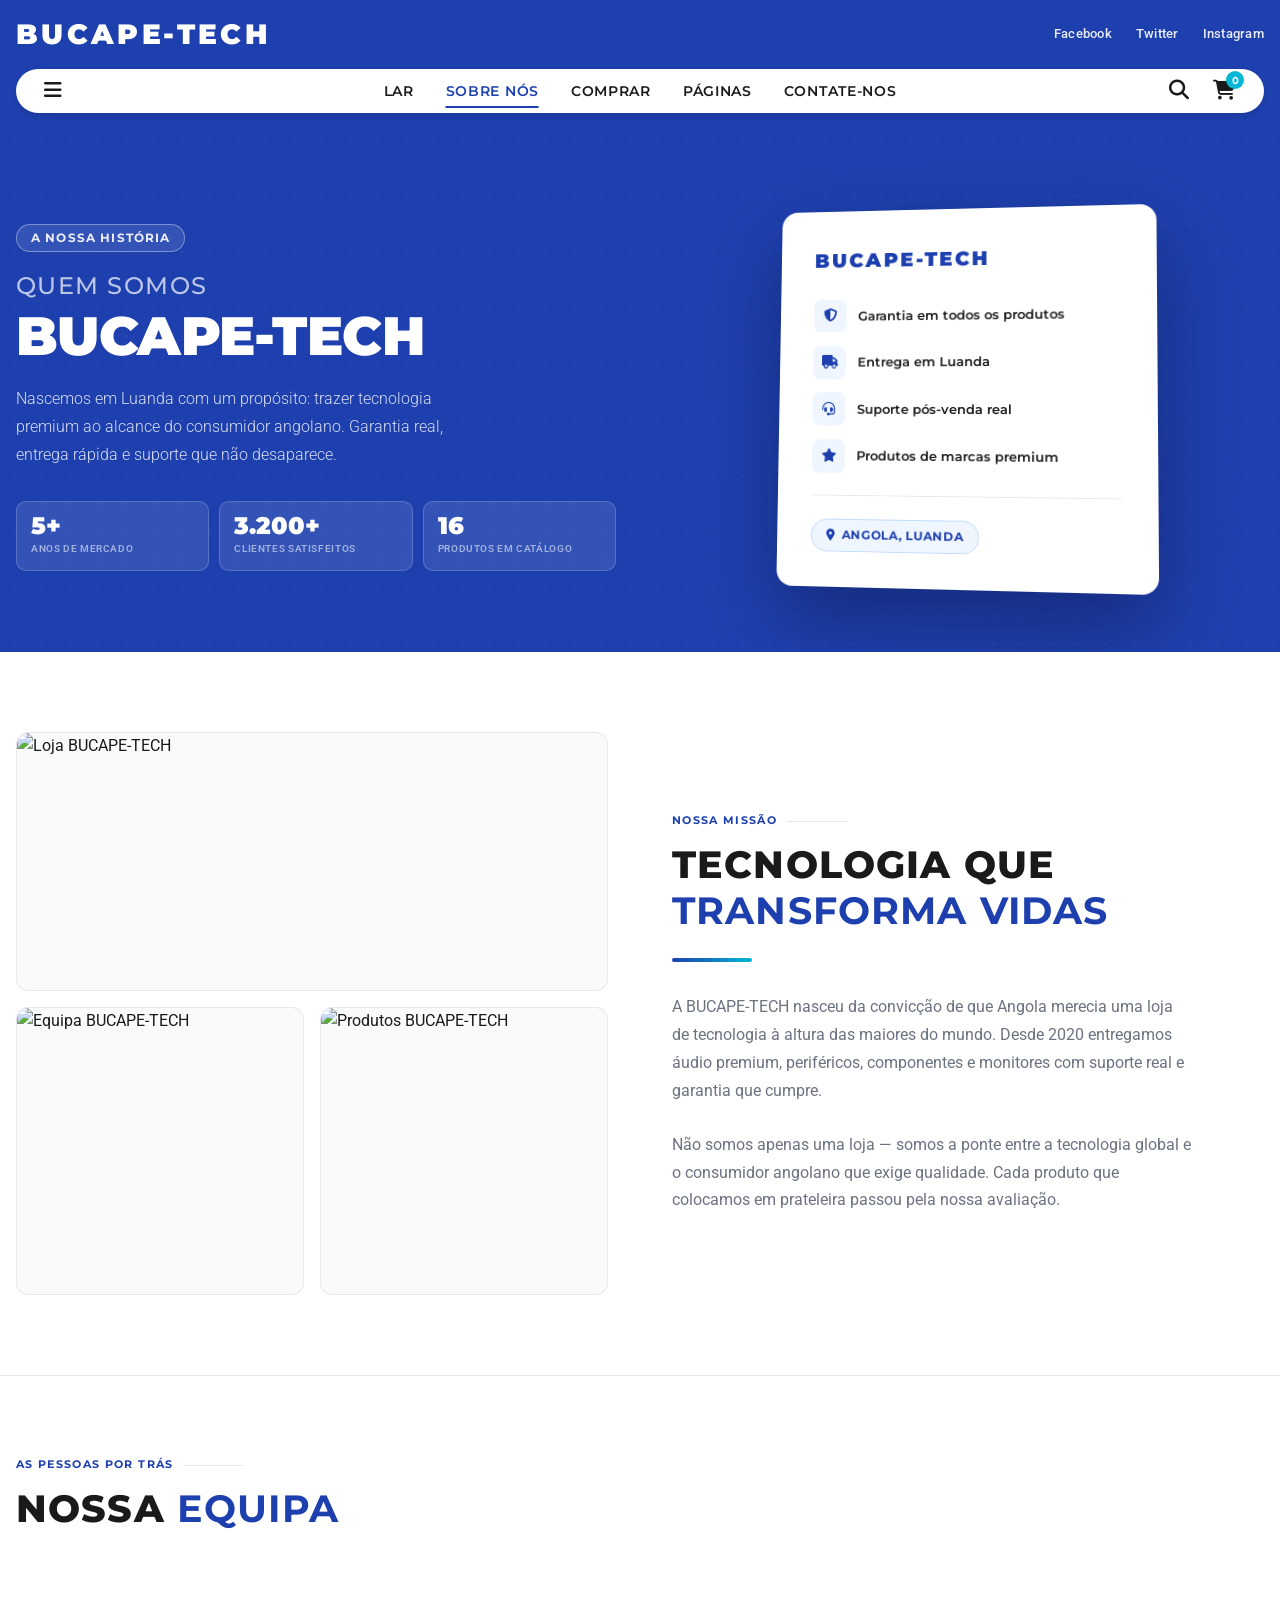
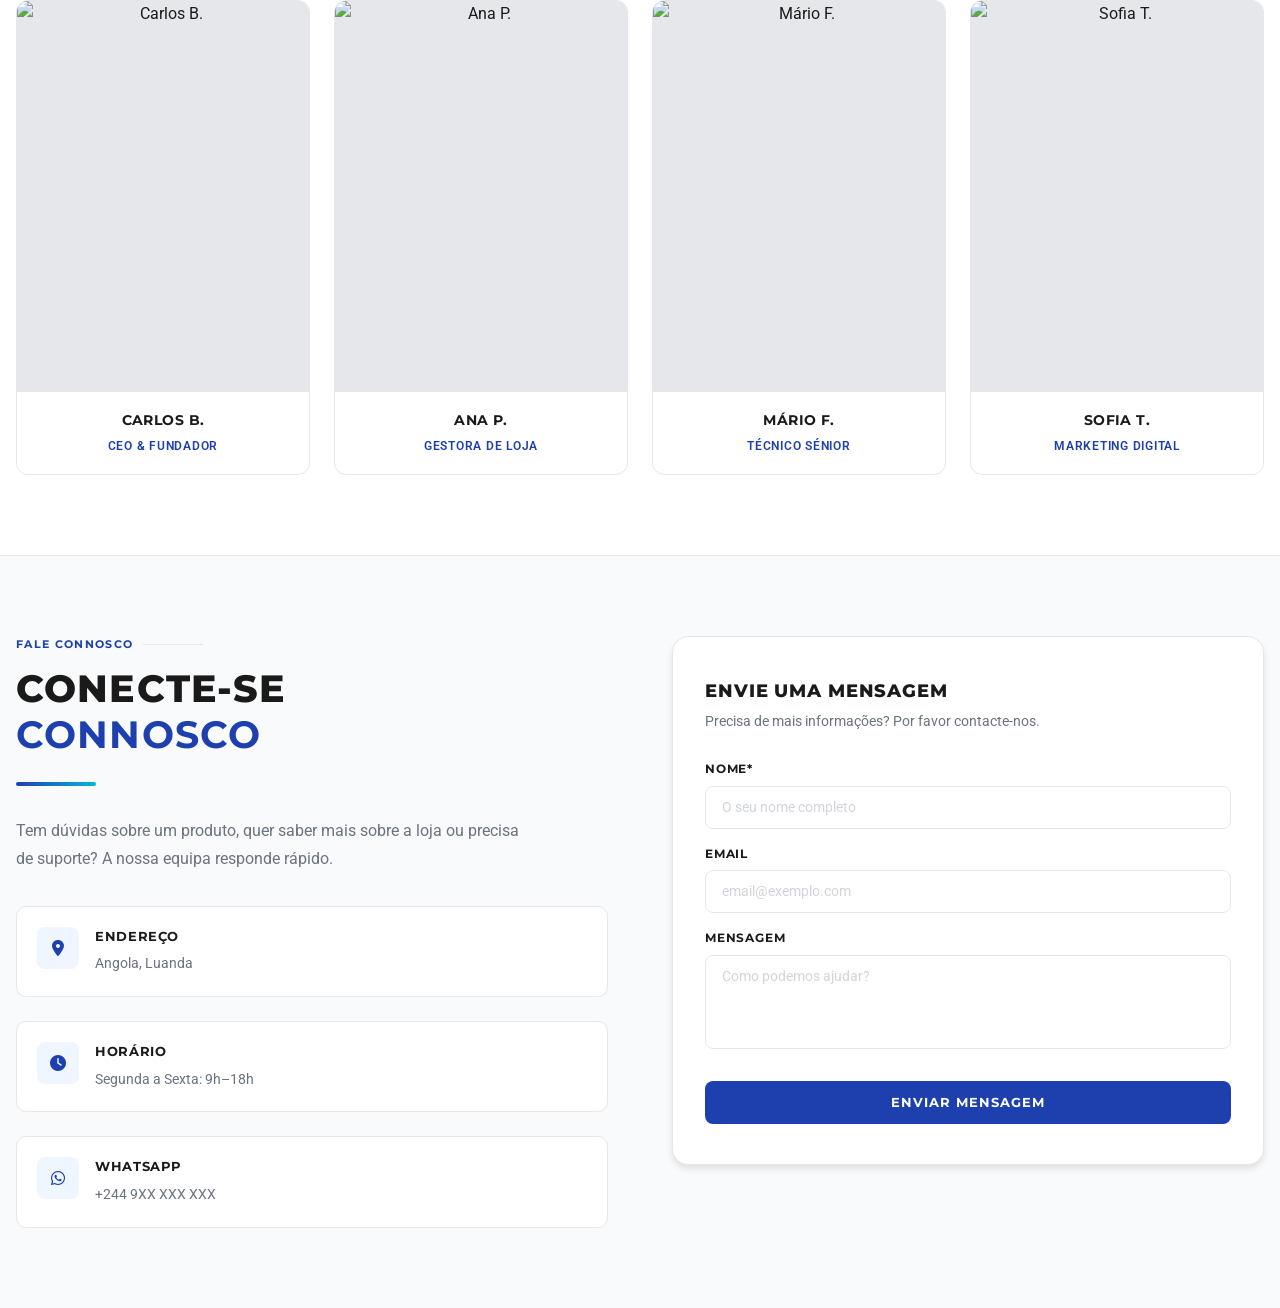
==== about us/index.html @ 79b694d5 "lbb" ====
<!DOCTYPE html>
<html lang="pt-BR">
<head>
  <meta charset="UTF-8">
  <meta name="viewport" content="width=device-width, initial-scale=1.0">
  <title>Sobre Nós — BUCAPE-TECH</title>
  <script>document.documentElement.style.visibility = 'hidden';</script>

  <link rel="preconnect" href="https://fonts.googleapis.com">
  <link rel="preconnect" href="https://fonts.gstatic.com" crossorigin>
  <link href="https://fonts.googleapis.com/css2?family=Montserrat:wght@400;500;600;700;800;900&family=Roboto:wght@300;400;500&display=swap" rel="stylesheet">
  <link rel="stylesheet" href="https://cdnjs.cloudflare.com/ajax/libs/font-awesome/6.4.0/css/all.min.css">

  <style>
    *, *::before, *::after { margin: 0; padding: 0; box-sizing: border-box; }

    :root {
      --primary:       #1e40af;
      --primary-light: #3b82f6;
      --accent:        #06b6d4;
      --background:    #ffffff;
      --foreground:    #1a1a1a;
      --muted:         #6b7280;
      --border:        #e5e7eb;
      --light-bg:      #f9fafb;
      --font-display:  'Montserrat', sans-serif;
      --font-body:     'Roboto', sans-serif;
      --shadow-sm:     0 1px 2px rgba(0,0,0,.05);
      --shadow-md:     0 4px 6px rgba(0,0,0,.1);
      --shadow-lg:     0 10px 15px rgba(0,0,0,.1);
      --shadow-xl:     0 20px 25px rgba(0,0,0,.15);
      --transition:    all 0.3s ease;
    }

    html { scroll-behavior: smooth; }

    body {
      font-family: var(--font-body);
      color: var(--foreground);
      background: var(--background);
      line-height: 1.6;
    }

    .container {
      max-width: 1280px;
      margin: 0 auto;
      padding: 0 1rem;
    }

    /* ─── TOPBAR ─── */
    .topbar {
      background-color: var(--primary);
      padding: 0.75rem 0;
    }
    .topbar-content {
      display: flex;
      align-items: center;
      justify-content: space-between;
    }
    .topbar-logo {
      font-family: var(--font-display);
      font-size: 1.75rem;
      font-weight: 900;
      color: #fff;
      letter-spacing: 0.12em;
      text-decoration: none;
    }
    .topbar-right {
      display: flex;
      align-items: center;
      gap: 1.5rem;
    }
    .topbar-link {
      font-size: 0.8rem;
      font-weight: 500;
      color: rgba(255,255,255,0.9);
      text-decoration: none;
      letter-spacing: 0.02em;
      transition: var(--transition);
    }
    .topbar-link:hover { color: #fff; text-decoration: underline; }
    @media (max-width: 480px) {
      .topbar-logo { font-size: 1.25rem; }
      .topbar-right { gap: 0.75rem; }
    }
    @media (max-width: 360px) { .topbar-right { display: none; } }

    /* ─── HEADER / NAVBAR ─── */
    .header {
      background-color: var(--primary);
      position: sticky;
      top: 0;
      z-index: 100;
      padding: 0 0 0.85rem;
    }
    .header-inner {
      background-color: #fff;
      border-radius: 50px;
      box-shadow: 0 4px 6px rgba(0,0,0,.1);
      padding: 0.65rem 1.75rem;
    }
    .header-content {
      display: flex;
      align-items: center;
      justify-content: space-between;
      position: relative;
    }
    .nav {
      position: absolute;
      left: 50%;
      transform: translateX(-50%);
    }
    .nav-list {
      list-style: none;
      display: flex;
      gap: 2rem;
    }
    .nav-link {
      font-family: var(--font-display);
      font-size: 0.875rem;
      font-weight: 600;
      text-transform: uppercase;
      letter-spacing: 0.05em;
      color: var(--foreground);
      text-decoration: none;
      transition: var(--transition);
      display: flex;
      align-items: center;
      padding: 0.25rem 0;
      position: relative;
    }
    .nav-link::after {
      content: '';
      position: absolute;
      bottom: -2px;
      left: 0;
      width: 0;
      height: 2px;
      background-color: var(--primary);
      transition: var(--transition);
    }
    .nav-link:hover::after, .nav-link.active::after { width: 100%; }
    .nav-link:hover, .nav-link.active { color: var(--primary); }
    .header-icons {
      display: flex;
      align-items: center;
      gap: 1.5rem;
    }
    .icon-btn {
      background: none;
      border: none;
      font-size: 1.25rem;
      color: var(--foreground);
      cursor: pointer;
      transition: var(--transition);
      position: relative;
    }
    .icon-btn:hover { color: var(--primary); }
    .cart-count {
      position: absolute;
      top: -8px;
      right: -8px;
      background-color: #06b6d4;
      color: #fff;
      font-size: 0.65rem;
      font-weight: 700;
      width: 18px;
      height: 18px;
      border-radius: 50%;
      display: flex;
      align-items: center;
      justify-content: center;
      font-family: var(--font-display);
    }
    @media (max-width: 768px) {
      .nav { display: none; }
      .header-inner { padding: 0.65rem 1rem; }
    }

    /* ─── HERO AZUL (igual ao header/hero do site) ─── */
    .about-hero {
      background-color: var(--primary);
      padding: 5rem 0 4rem;
      position: relative;
      overflow: hidden;
    }

    .about-hero::before {
      content: '';
      position: absolute;
      inset: 0;
      background-image: radial-gradient(circle, rgba(255,255,255,0.06) 1px, transparent 1px);
      background-size: 28px 28px;
      pointer-events: none;
    }

    .about-hero-inner {
      position: relative;
      z-index: 1;
      display: grid;
      grid-template-columns: 1fr 1fr;
      gap: 3rem;
      align-items: center;
    }

    .about-hero-text { color: #fff; }

    .about-eyebrow {
      display: inline-block;
      padding: 4px 14px;
      border-radius: 20px;
      border: 1.5px solid rgba(255,255,255,0.35);
      background: rgba(255,255,255,0.1);
      color: rgba(255,255,255,0.9);
      font-family: var(--font-display);
      font-size: 0.72rem;
      font-weight: 700;
      letter-spacing: 0.1em;
      text-transform: uppercase;
      margin-bottom: 1.2rem;
    }

    .about-hero-title {
      font-family: var(--font-display);
      font-size: clamp(2rem, 4.5vw, 3.4rem);
      font-weight: 900;
      line-height: 1.1;
      text-transform: uppercase;
      letter-spacing: -0.01em;
      color: #fff;
      margin-bottom: 1.2rem;
    }

    .about-hero-title span {
      display: block;
      font-size: 0.45em;
      font-weight: 500;
      letter-spacing: 0.06em;
      color: rgba(255,255,255,0.7);
      margin-bottom: 0.3em;
    }

    .about-hero-desc {
      font-size: 1rem;
      color: rgba(255,255,255,0.82);
      line-height: 1.75;
      max-width: 440px;
      margin-bottom: 2rem;
      font-weight: 300;
    }

    .hero-stats {
      display: grid;
      grid-template-columns: repeat(3, 1fr);
      gap: 10px;
    }

    .hero-stat-item {
      background: rgba(255,255,255,0.1);
      border: 1px solid rgba(255,255,255,0.18);
      border-radius: 10px;
      padding: 12px 14px;
      display: flex;
      flex-direction: column;
      gap: 3px;
    }

    .hero-stat-num {
      font-family: var(--font-display);
      font-size: 1.5rem;
      font-weight: 900;
      color: #fff;
      line-height: 1;
    }

    .hero-stat-label {
      font-size: 0.65rem;
      font-weight: 600;
      letter-spacing: 0.06em;
      text-transform: uppercase;
      color: rgba(255,255,255,0.55);
    }

    .about-hero-visual {
      display: flex;
      align-items: center;
      justify-content: center;
    }

    .hero-card-3d {
      width: 100%;
      max-width: 380px;
      background: #fff;
      border-radius: 16px;
      padding: 2.2rem;
      box-shadow: 0 32px 80px rgba(0,0,30,0.35);
      transform-style: preserve-3d;
      transform: perspective(800px) rotateY(-6deg) rotateX(3deg);
      transition: transform 0.5s ease;
    }

    .hero-card-3d:hover {
      transform: perspective(800px) rotateY(0deg) rotateX(0deg);
    }

    .hc-logo {
      font-family: var(--font-display);
      font-size: 1.25rem;
      font-weight: 900;
      letter-spacing: 0.12em;
      color: var(--primary);
      margin-bottom: 1.5rem;
    }

    .hc-list {
      list-style: none;
      display: flex;
      flex-direction: column;
      gap: 0.85rem;
    }

    .hc-list li {
      display: flex;
      align-items: center;
      gap: 0.75rem;
      font-family: var(--font-display);
      font-size: 0.82rem;
      font-weight: 600;
      color: var(--foreground);
    }

    .hc-icon {
      width: 34px;
      height: 34px;
      border-radius: 8px;
      background: #eff6ff;
      color: var(--primary);
      display: flex;
      align-items: center;
      justify-content: center;
      font-size: 0.85rem;
      flex-shrink: 0;
    }

    .hc-divider {
      height: 1px;
      background: var(--border);
      margin: 1.4rem 0;
    }

    .hc-tag {
      display: inline-flex;
      align-items: center;
      gap: 0.4rem;
      background: #eff6ff;
      color: var(--primary);
      font-family: var(--font-display);
      font-size: 0.72rem;
      font-weight: 700;
      letter-spacing: 0.06em;
      text-transform: uppercase;
      padding: 0.4rem 0.9rem;
      border-radius: 999px;
      border: 1.5px solid #bfdbfe;
    }

    /* ─── SECÇÃO: MISSÃO ─── */
    .about-mission {
      padding: 5rem 0;
      background: var(--background);
      border-bottom: 1px solid var(--border);
    }

    .section-label {
      font-family: var(--font-display);
      font-size: 0.7rem;
      font-weight: 700;
      text-transform: uppercase;
      letter-spacing: 0.12em;
      color: var(--primary);
      margin-bottom: 0.75rem;
      display: flex;
      align-items: center;
      gap: 0.6rem;
    }

    .section-label::after {
      content: '';
      flex: 1;
      height: 1px;
      background: var(--border);
      max-width: 60px;
    }

    .section-title {
      font-family: var(--font-display);
      font-size: clamp(1.6rem, 3vw, 2.4rem);
      font-weight: 800;
      text-transform: uppercase;
      letter-spacing: 0.03em;
      color: var(--foreground);
      line-height: 1.2;
      margin-bottom: 1.25rem;
    }

    .section-title strong { color: var(--primary); }

    .section-body {
      font-size: 0.97rem;
      color: var(--muted);
      line-height: 1.8;
      max-width: 520px;
    }

    .section-divider {
      width: 80px;
      height: 4px;
      background: linear-gradient(to right, var(--primary), var(--accent));
      margin: 1.5rem 0 2rem;
      border-radius: 99px;
    }

    .mission-grid {
      display: grid;
      grid-template-columns: 1fr 1fr;
      gap: 4rem;
      align-items: center;
    }

    .mission-img-grid {
      display: grid;
      grid-template-columns: 1fr 1fr;
      gap: 1rem;
    }

    .mission-img-box {
      border-radius: 12px;
      overflow: hidden;
      position: relative;
      background: var(--light-bg);
      border: 1px solid var(--border);
    }

    .mission-img-box:first-child {
      grid-column: 1 / -1;
      aspect-ratio: 16/7;
    }

    .mission-img-box:not(:first-child) { aspect-ratio: 1; }

    .mission-img-box img {
      width: 100%;
      height: 100%;
      object-fit: cover;
      display: block;
      transition: transform 0.4s ease;
    }

    .mission-img-box:hover img { transform: scale(1.04); }

    .img-placeholder {
      width: 100%;
      height: 100%;
      display: flex;
      flex-direction: column;
      align-items: center;
      justify-content: center;
      gap: 0.5rem;
      color: var(--muted);
      font-family: var(--font-display);
      font-size: 0.75rem;
      font-weight: 600;
      letter-spacing: 0.05em;
      min-height: 160px;
    }

    .img-placeholder i { font-size: 1.8rem; color: var(--border); }

    /* ─── SECÇÃO: VALORES ─── */
    .about-values {
      padding: 5rem 0;
      background: var(--light-bg);
      border-bottom: 1px solid var(--border);
    }

    .values-header {
      text-align: center;
      margin-bottom: 3.5rem;
    }

    .values-header .section-label {
      justify-content: center;
    }

    .values-header .section-label::after { display: none; }

    .values-grid {
      display: grid;
      grid-template-columns: repeat(3, 1fr);
      gap: 1.5rem;
    }

    .value-card {
      background: var(--background);
      border: 1px solid var(--border);
      border-radius: 12px;
      padding: 2rem 1.75rem;
      transition: opacity .6s ease, transform .6s cubic-bezier(0.16,1,0.3,1), box-shadow .3s ease, border-color .3s ease;
      opacity: 0;
      transform: translateY(40px) rotateX(12deg);
      transform-origin: center bottom;
      transform-style: preserve-3d;
    }

    .value-card.is-visible {
      opacity: 1;
      transform: translateY(0) rotateX(0deg);
    }

    .value-card:hover {
      box-shadow: var(--shadow-xl);
      border-color: var(--primary-light);
      transform: translateY(-6px) rotateX(0deg) !important;
    }

    .vc-icon {
      width: 46px;
      height: 46px;
      border-radius: 10px;
      background: #eff6ff;
      color: var(--primary);
      display: flex;
      align-items: center;
      justify-content: center;
      font-size: 1.1rem;
      margin-bottom: 1.25rem;
      transition: var(--transition);
    }

    .value-card:hover .vc-icon {
      background: var(--primary);
      color: #fff;
    }

    .vc-title {
      font-family: var(--font-display);
      font-size: 0.95rem;
      font-weight: 700;
      text-transform: uppercase;
      letter-spacing: 0.04em;
      color: var(--foreground);
      margin-bottom: 0.6rem;
    }

    .vc-body {
      font-size: 0.875rem;
      color: var(--muted);
      line-height: 1.75;
    }

    /* ─── SECÇÃO: EQUIPA ─── */
    .about-team {
      padding: 5rem 0;
      background: var(--background);
      border-bottom: 1px solid var(--border);
    }

    .team-header {
      display: flex;
      align-items: flex-end;
      justify-content: space-between;
      margin-bottom: 3rem;
      gap: 2rem;
      flex-wrap: wrap;
    }

    .team-grid {
      display: grid;
      grid-template-columns: repeat(4, 1fr);
      gap: 1.5rem;
    }

    .team-card {
      background: var(--background);
      border: 1px solid var(--border);
      border-radius: 12px;
      overflow: hidden;
      text-align: center;
      transition: opacity .6s ease, transform .6s cubic-bezier(0.16,1,0.3,1), box-shadow .3s ease, border-color .3s ease;
      opacity: 0;
      transform: translateY(50px) rotateY(15deg);
      transform-style: preserve-3d;
    }

    .team-card.is-visible {
      opacity: 1;
      transform: translateY(0) rotateY(0deg);
    }

    .team-card:hover {
      box-shadow: var(--shadow-xl);
      border-color: var(--primary-light);
      transform: translateY(-6px) rotateY(0deg) !important;
    }

    .team-avatar {
      width: 100%;
      aspect-ratio: 3/4;
      background: #e5e7eb;
      overflow: hidden;
      display: block;
    }

    .team-avatar img {
      width: 100%;
      height: 100%;
      object-fit: cover;
      object-position: top center;
      display: block;
      transition: transform 0.5s ease;
    }

    .team-card:hover .team-avatar img {
      transform: scale(1.05);
    }

    .team-info {
      padding: 1.1rem 1rem;
      border-top: 1px solid var(--border);
    }

    .team-name {
      font-family: var(--font-display);
      font-size: 0.9rem;
      font-weight: 700;
      color: var(--foreground);
      margin-bottom: 0.25rem;
      text-transform: uppercase;
      letter-spacing: 0.03em;
    }

    .team-role {
      font-size: 0.78rem;
      color: var(--primary);
      font-weight: 600;
      text-transform: uppercase;
      letter-spacing: 0.06em;
    }

    /* ─── SECÇÃO: CONTACTO ─── */
    .about-contact {
      padding: 5rem 0;
      background: var(--light-bg);
    }

    .contact-grid {
      display: grid;
      grid-template-columns: 1fr 1fr;
      gap: 4rem;
      align-items: start;
    }

    .contact-info-box {
      display: flex;
      flex-direction: column;
      gap: 1.5rem;
    }

    .contact-info-item {
      display: flex;
      align-items: flex-start;
      gap: 1rem;
      padding: 1.25rem;
      background: var(--background);
      border: 1px solid var(--border);
      border-radius: 10px;
      transition: var(--transition);
    }

    .contact-info-item:hover {
      border-color: var(--primary-light);
      box-shadow: var(--shadow-md);
    }

    .ci-icon {
      width: 42px;
      height: 42px;
      border-radius: 8px;
      background: #eff6ff;
      color: var(--primary);
      display: flex;
      align-items: center;
      justify-content: center;
      font-size: 1rem;
      flex-shrink: 0;
    }

    .ci-text strong {
      font-family: var(--font-display);
      font-size: 0.8rem;
      font-weight: 700;
      text-transform: uppercase;
      letter-spacing: 0.05em;
      color: var(--foreground);
      display: block;
      margin-bottom: 0.2rem;
    }

    .ci-text span {
      font-size: 0.875rem;
      color: var(--muted);
    }

    .contact-form-box {
      background: var(--background);
      border: 1px solid var(--border);
      border-radius: 16px;
      padding: 2.5rem 2rem;
      box-shadow: var(--shadow-md);
      opacity: 0;
      transform: translateX(40px) rotateY(-8deg);
      transform-style: preserve-3d;
      transition: opacity 0.7s ease, transform 0.7s cubic-bezier(0.16,1,0.3,1);
    }

    .contact-form-box.is-visible {
      opacity: 1;
      transform: translateX(0) rotateY(0deg);
    }

    .form-title {
      font-family: var(--font-display);
      font-size: 1.1rem;
      font-weight: 800;
      text-transform: uppercase;
      letter-spacing: 0.05em;
      color: var(--foreground);
      margin-bottom: 0.3rem;
    }

    .form-subtitle {
      font-size: 0.875rem;
      color: var(--muted);
      margin-bottom: 1.75rem;
    }

    .form-group { margin-bottom: 1rem; }

    .form-group label {
      display: block;
      font-family: var(--font-display);
      font-size: 0.72rem;
      font-weight: 700;
      letter-spacing: 0.07em;
      text-transform: uppercase;
      color: var(--foreground);
      margin-bottom: 0.45rem;
    }

    .form-group input,
    .form-group textarea {
      width: 100%;
      padding: 0.75rem 1rem;
      border: 1.5px solid var(--border);
      border-radius: 8px;
      font-family: var(--font-body);
      font-size: 0.9rem;
      color: var(--foreground);
      background: var(--background);
      outline: none;
      transition: border-color 0.2s ease, box-shadow 0.2s ease;
      resize: none;
    }

    .form-group input:focus,
    .form-group textarea:focus {
      border-color: var(--primary);
      box-shadow: 0 0 0 3px rgba(30,64,175,0.1);
    }

    .form-group input::placeholder,
    .form-group textarea::placeholder { color: #d1d5db; }

    .btn-submit {
      width: 100%;
      padding: 0.85rem;
      background: var(--primary);
      color: #fff;
      border: none;
      border-radius: 8px;
      font-family: var(--font-display);
      font-size: 0.82rem;
      font-weight: 700;
      letter-spacing: 0.08em;
      text-transform: uppercase;
      cursor: pointer;
      transition: var(--transition);
      margin-top: 0.5rem;
    }

    .btn-submit:hover {
      background: var(--primary-light);
      box-shadow: var(--shadow-lg);
      transform: translateY(-2px);
    }

    /* ─── SCROLL REVEAL BASE ─── */
    .reveal {
      opacity: 0;
      transform: translateY(36px);
      transition: opacity 0.65s ease, transform 0.65s cubic-bezier(0.16,1,0.3,1);
    }

    .reveal.is-visible {
      opacity: 1;
      transform: translateY(0);
    }

    /* ─── RESPONSIVE ─── */
    @media (max-width: 1024px) {
      .values-grid { grid-template-columns: repeat(2, 1fr); }
      .team-grid   { grid-template-columns: repeat(2, 1fr); }
    }

    @media (max-width: 768px) {
      .about-hero-inner  { grid-template-columns: 1fr; }
      .about-hero-visual { display: none; }
      .mission-grid      { grid-template-columns: 1fr; }
      .contact-grid      { grid-template-columns: 1fr; gap: 2rem; }
      .about-hero        { padding: 3.5rem 0 3rem; }
      .about-mission, .about-values, .about-team, .about-contact { padding: 3rem 0; }
    }

    @media (max-width: 540px) {
      .values-grid { grid-template-columns: 1fr; }
      .team-grid   { grid-template-columns: repeat(2, 1fr); gap: 1rem; }
      .hero-stats  { grid-template-columns: 1fr 1fr; }
      .hero-stat-item:last-child { grid-column: 1 / -1; }
      .mission-img-grid { grid-template-columns: 1fr; }
      .mission-img-box:first-child { grid-column: 1; aspect-ratio: 16/9; }
    }
  </style>
</head>
<body>

<!-- ── TOPBAR ── -->
<div class="topbar">
  <div class="container">
    <div class="topbar-content">
      <div class="topbar-left">
        <a href="index.html" class="topbar-logo">BUCAPE-TECH</a>
      </div>
      <div class="topbar-right">
        <a href="#" class="topbar-link">Facebook</a>
        <a href="#" class="topbar-link">Twitter</a>
        <a href="#" class="topbar-link">Instagram</a>
      </div>
    </div>
  </div>
</div>

<!-- ── NAVBAR ── -->
<header class="header">
  <div class="container">
    <div class="header-inner">
      <div class="header-content">
        <button class="icon-btn" aria-label="Menu">
          <i class="fas fa-bars"></i>
        </button>

        <nav class="nav">
          <ul class="nav-list">
            <li><a href="../index.html" class="nav-link">Lar</a></li>
            <li><a href="#about" class="nav-link active">Sobre Nós</a></li>
            <li><a href="index.html#shop" class="nav-link">Comprar</a></li>
            <li><a href="#" class="nav-link">Páginas</a></li>
            <li><a href="#contact" class="nav-link">Contate-Nos</a></li>
          </ul>
        </nav>

        <div class="header-icons">
          <button class="icon-btn" aria-label="Pesquisar">
            <i class="fas fa-search"></i>
          </button>
          <button class="icon-btn" aria-label="Carrinho">
            <i class="fas fa-shopping-cart"></i>
            <span class="cart-count">0</span>
          </button>
        </div>
      </div>
    </div>
  </div>
</header>

<!-- ── 1. HERO AZUL ── -->
<section class="about-hero" id="about">
  <div class="container">
    <div class="about-hero-inner">
      <div class="about-hero-text">
        <div class="about-eyebrow">A Nossa História</div>
        <h1 class="about-hero-title">
          <span>Quem somos</span>
          BUCAPE-TECH
        </h1>
        <p class="about-hero-desc">
          Nascemos em Luanda com um propósito: trazer tecnologia premium ao alcance do consumidor angolano. Garantia real, entrega rápida e suporte que não desaparece.
        </p>
        <div class="hero-stats">
          <div class="hero-stat-item">
            <div class="hero-stat-num" data-target="5" data-suffix="+">0</div>
            <div class="hero-stat-label">Anos de mercado</div>
          </div>
          <div class="hero-stat-item">
            <div class="hero-stat-num" data-target="3200" data-suffix="+">0</div>
            <div class="hero-stat-label">Clientes satisfeitos</div>
          </div>
          <div class="hero-stat-item">
            <div class="hero-stat-num" data-target="16">0</div>
            <div class="hero-stat-label">Produtos em catálogo</div>
          </div>
        </div>
      </div>

      <div class="about-hero-visual">
        <div class="hero-card-3d">
          <div class="hc-logo">BUCAPE-TECH</div>
          <ul class="hc-list">
            <li><div class="hc-icon"><i class="fas fa-shield-alt"></i></div>Garantia em todos os produtos</li>
            <li><div class="hc-icon"><i class="fas fa-truck"></i></div>Entrega em Luanda</li>
            <li><div class="hc-icon"><i class="fas fa-headset"></i></div>Suporte pós-venda real</li>
            <li><div class="hc-icon"><i class="fas fa-star"></i></div>Produtos de marcas premium</li>
          </ul>
          <div class="hc-divider"></div>
          <span class="hc-tag"><i class="fas fa-map-marker-alt"></i> Angola, Luanda</span>
        </div>
      </div>
    </div>
  </div>
</section>

<!-- ── 2. MISSÃO ── -->
<section class="about-mission">
  <div class="container">
    <div class="mission-grid">
      <div class="mission-img-grid">
        <div class="mission-img-box">
          <img src="https://images.unsplash.com/photo-1556761175-5973dc0f32e7?w=600&h=400&fit=crop&auto=format" alt="Loja BUCAPE-TECH" style="width:100%;height:100%;object-fit:cover;border-radius:inherit;">
        </div>
        <div class="mission-img-box">
          <img src="https://images.unsplash.com/photo-1522202176988-66273c2fd55f?w=600&h=400&fit=crop&auto=format" alt="Equipa BUCAPE-TECH" style="width:100%;height:100%;object-fit:cover;border-radius:inherit;">
        </div>
        <div class="mission-img-box">
          <img src="https://images.unsplash.com/photo-1531482615713-2afd69097998?w=600&h=400&fit=crop&auto=format" alt="Produtos BUCAPE-TECH" style="width:100%;height:100%;object-fit:cover;border-radius:inherit;">
        </div>
      </div>

      <div class="reveal">
        <div class="section-label">Nossa Missão</div>
        <h2 class="section-title">Tecnologia que<br><strong>transforma vidas</strong></h2>
        <div class="section-divider"></div>
        <p class="section-body">
          A BUCAPE-TECH nasceu da convicção de que Angola merecia uma loja de tecnologia à altura das maiores do mundo. Desde 2020 entregamos áudio premium, periféricos, componentes e monitores com suporte real e garantia que cumpre.
        </p>
        <br>
        <p class="section-body">
          Não somos apenas uma loja — somos a ponte entre a tecnologia global e o consumidor angolano que exige qualidade. Cada produto que colocamos em prateleira passou pela nossa avaliação.
        </p>
      </div>
    </div>
  </div>
</section>


<!-- ── 4. EQUIPA ── -->
<section class="about-team">
  <div class="container">
    <div class="team-header">
      <div>
        <div class="section-label">As pessoas por trás</div>
        <h2 class="section-title">Nossa <strong>Equipa</strong></h2>
      </div>
    </div>
    <div class="team-grid">
      <div class="team-card" style="transition-delay:.00s">
        <div class="team-avatar"><img src="https://images.unsplash.com/photo-1506277886164-e25aa3f4ef7f?w=200&h=200&fit=crop&auto=format" alt="Carlos B." style="width:100%;height:100%;object-fit:cover;"></div>
        <div class="team-info">
          <div class="team-name">Carlos B.</div>
          <div class="team-role">CEO &amp; Fundador</div>
        </div>
      </div>
      <div class="team-card" style="transition-delay:.10s">
        <div class="team-avatar"><img src="https://images.unsplash.com/photo-1531123897727-8f129e1688ce?w=200&h=200&fit=crop&auto=format" alt="Ana P." style="width:100%;height:100%;object-fit:cover;"></div>
        <div class="team-info">
          <div class="team-name">Ana P.</div>
          <div class="team-role">Gestora de Loja</div>
        </div>
      </div>
      <div class="team-card" style="transition-delay:.20s">
        <div class="team-avatar"><img src="https://images.unsplash.com/photo-1570295999919-56ceb5ecca61?w=200&h=200&fit=crop&auto=format" alt="Mário F." style="width:100%;height:100%;object-fit:cover;"></div>
        <div class="team-info">
          <div class="team-name">Mário F.</div>
          <div class="team-role">Técnico Sénior</div>
        </div>
      </div>
      <div class="team-card" style="transition-delay:.30s">
        <div class="team-avatar"><img src="https://images.unsplash.com/photo-1523824921871-d6f1a15151f1?w=200&h=200&fit=crop&auto=format" alt="Sofia T." style="width:100%;height:100%;object-fit:cover;"></div>
        <div class="team-info">
          <div class="team-name">Sofia T.</div>
          <div class="team-role">Marketing Digital</div>
        </div>
      </div>
    </div>
  </div>
</section>

<!-- ── 5. CONTACTO ── -->
<section class="about-contact" id="contact">
  <div class="container">
    <div class="contact-grid">
      <div class="reveal">
        <div class="section-label">Fale Connosco</div>
        <h2 class="section-title">Conecte-se<br><strong>Connosco</strong></h2>
        <div class="section-divider"></div>
        <p class="section-body" style="margin-bottom:2rem;">
          Tem dúvidas sobre um produto, quer saber mais sobre a loja ou precisa de suporte? A nossa equipa responde rápido.
        </p>
        <div class="contact-info-box">
          <div class="contact-info-item">
            <div class="ci-icon"><i class="fas fa-map-marker-alt"></i></div>
            <div class="ci-text"><strong>Endereço</strong><span>Angola, Luanda</span></div>
          </div>
          <div class="contact-info-item">
            <div class="ci-icon"><i class="fas fa-clock"></i></div>
            <div class="ci-text"><strong>Horário</strong><span>Segunda a Sexta: 9h–18h</span></div>
          </div>
          <div class="contact-info-item">
            <div class="ci-icon"><i class="fab fa-whatsapp"></i></div>
            <div class="ci-text"><strong>WhatsApp</strong><span>+244 9XX XXX XXX</span></div>
          </div>
        </div>
      </div>

      <div class="contact-form-box">
        <div class="form-title">Envie uma Mensagem</div>
        <p class="form-subtitle">Precisa de mais informações? Por favor contacte-nos.</p>
        <div class="form-group">
          <label>Nome*</label>
          <input type="text" placeholder="O seu nome completo">
        </div>
        <div class="form-group">
          <label>Email</label>
          <input type="email" placeholder="email@exemplo.com">
        </div>
        <div class="form-group">
          <label>Mensagem</label>
          <textarea rows="4" placeholder="Como podemos ajudar?"></textarea>
        </div>
        <button class="btn-submit">Enviar Mensagem</button>
      </div>
    </div>
  </div>
</section>


<script>
/**
 * BUCAPE-TECH — Transição de Cortina Global (inline)
 */
(function () {
  'use strict';

  const EASE        = 'cubic-bezier(0.77,0,0.18,1)';
  const SESSION_KEY = 'bt-internal-nav';
  const RELOAD_KEY  = 'bt-reload';

  const T = {
    exitClose:    700,
    exitNavigate: 750,
    enterOpen:    900,
    enterLogo:    400,
    enterDone:    950,
  };

  const style = document.createElement('style');
  style.textContent = `
    #bt-curtain-left,
    #bt-curtain-right {
      position: fixed;
      top: 0; bottom: 0;
      width: 51%;
      background: #1a56db;
      z-index: 99999;
      pointer-events: none;
    }
    #bt-curtain-left  { left: 0;  transform: translateX(-101%); }
    #bt-curtain-right { right: 0; transform: translateX(101%);  }

    #bt-curtain-logo {
      position: fixed;
      inset: 0;
      z-index: 100000;
      display: flex;
      align-items: center;
      justify-content: center;
      font-family: 'Montserrat', sans-serif;
      font-size: clamp(18px, 3vw, 28px);
      font-weight: 800;
      letter-spacing: 3px;
      color: #fff;
      opacity: 0;
      pointer-events: none;
      user-select: none;
    }

    body.bt-busy * { pointer-events: none !important; }
  `;
  document.head.appendChild(style);

  let leftEl, rightEl, logoEl;

  function removeAntiFlash() {
    document.documentElement.style.visibility = '';
  }

  function injectCurtain() {
    if (document.getElementById('bt-curtain-left')) return;
    leftEl  = document.createElement('div'); leftEl.id  = 'bt-curtain-left';
    rightEl = document.createElement('div'); rightEl.id = 'bt-curtain-right';
    logoEl  = document.createElement('div'); logoEl.id  = 'bt-curtain-logo';
    logoEl.textContent = 'BUCAPE-TECH';
    document.body.appendChild(leftEl);
    document.body.appendChild(rightEl);
    document.body.appendChild(logoEl);
  }

  function getEls() {
    leftEl  = leftEl  || document.getElementById('bt-curtain-left');
    rightEl = rightEl || document.getElementById('bt-curtain-right');
    logoEl  = logoEl  || document.getElementById('bt-curtain-logo');
  }

  function setInstant(el, transform, opacity) {
    el.style.transition = 'none';
    if (transform !== undefined) el.style.transform = transform;
    if (opacity   !== undefined) el.style.opacity   = opacity;
  }

  function setAnimated(el, transform, opacity, ms) {
    el.style.transition = `transform ${ms}ms ${EASE}, opacity ${ms}ms ease`;
    if (transform !== undefined) el.style.transform = transform;
    if (opacity   !== undefined) el.style.opacity   = opacity;
  }

  function playEnter() {
    getEls();
    document.body.classList.add('bt-busy');
    setInstant(leftEl,  'translateX(0)', undefined);
    setInstant(rightEl, 'translateX(0)', undefined);
    setInstant(logoEl,  undefined,       '1');
    void leftEl.offsetHeight;
    removeAntiFlash();
    requestAnimationFrame(() => {
      requestAnimationFrame(() => {
        setAnimated(leftEl,  'translateX(-101%)', undefined, T.enterOpen);
        setAnimated(rightEl, 'translateX(101%)',  undefined, T.enterOpen);
        setAnimated(logoEl,  undefined,           '0',       T.enterLogo);
        setTimeout(() => document.body.classList.remove('bt-busy'), T.enterDone);
      });
    });
  }

  function playDirect() {
    removeAntiFlash();
  }

  function playExit(href) {
    getEls();
    if (document.body.classList.contains('bt-busy')) return;
    document.body.classList.add('bt-busy');
    setInstant(leftEl,  'translateX(-101%)', undefined);
    setInstant(rightEl, 'translateX(101%)',  undefined);
    setInstant(logoEl,  undefined,           '0');
    void leftEl.offsetHeight;
    requestAnimationFrame(() => {
      setAnimated(leftEl,  'translateX(0)', undefined, T.exitClose);
      setAnimated(rightEl, 'translateX(0)', undefined, T.exitClose);
      setAnimated(logoEl,  undefined,       '1',       T.exitClose * 0.4);
      sessionStorage.setItem(SESSION_KEY, '1');
      setTimeout(() => { window.location.href = href; }, T.exitNavigate);
    });
  }

  function playReloadExit() {
    getEls();
    if (document.body.classList.contains('bt-busy')) return;
    document.body.classList.add('bt-busy');
    setInstant(leftEl,  'translateX(-101%)', undefined);
    setInstant(rightEl, 'translateX(101%)',  undefined);
    setInstant(logoEl,  undefined,           '0');
    void leftEl.offsetHeight;
    requestAnimationFrame(() => {
      setAnimated(leftEl,  'translateX(0)', undefined, T.exitClose);
      setAnimated(rightEl, 'translateX(0)', undefined, T.exitClose);
      setAnimated(logoEl,  undefined,       '1',       T.exitClose * 0.4);
      sessionStorage.setItem(RELOAD_KEY, '1');
      setTimeout(() => { window.location.reload(); }, T.exitNavigate);
    });
  }

  function isReload() {
    const navEntry = performance.getEntriesByType('navigation')[0];
    if (navEntry) return navEntry.type === 'reload';
    return performance.navigation && performance.navigation.type === 1;
  }

  function isInternalLink(href) {
    if (!href || href.startsWith('#') || href.startsWith('mailto:') ||
        href.startsWith('tel:') || href.startsWith('javascript:')) return false;
    try {
      const url = new URL(href, window.location.href);
      return url.origin === window.location.origin &&
             url.pathname + url.search !== window.location.pathname + window.location.search;
    } catch { return false; }
  }

  function attachLinkListeners() {
    document.addEventListener('click', function (e) {
      const link = e.target.closest('a[href]');
      if (!link) return;
      const href = link.getAttribute('href');
      if (!isInternalLink(href)) return;
      if (link.target === '_blank' || e.ctrlKey || e.metaKey || e.shiftKey) return;
      e.preventDefault();
      playExit(link.href);
    });

    document.addEventListener('keydown', function (e) {
      const isF5    = e.key === 'F5';
      const isCtrlR = (e.ctrlKey || e.metaKey) && e.key.toLowerCase() === 'r';
      if (!isF5 && !isCtrlR) return;
      if (document.body.classList.contains('bt-busy')) return;
      e.preventDefault();
      playReloadExit();
    });
  }

  function init() {
    injectCurtain();
    attachLinkListeners();
    const fromInternal = sessionStorage.getItem(SESSION_KEY);
    const fromReload   = sessionStorage.getItem(RELOAD_KEY);
    sessionStorage.removeItem(SESSION_KEY);
    sessionStorage.removeItem(RELOAD_KEY);
    if (fromInternal || fromReload || isReload()) {
      playEnter();
    } else {
      playDirect();
    }
  }

  if (document.readyState === 'loading') {
    document.addEventListener('DOMContentLoaded', init);
  } else {
    init();
  }

  window.addEventListener('pageshow', function (e) {
    if (e.persisted) {
      document.body.classList.remove('bt-busy');
      playEnter();
    }
  });

})();
</script>

<script>
/* ── CONTADORES ── */
(function() {
  const counters = document.querySelectorAll('[data-target]');
  const started  = new Set();
  const io = new IntersectionObserver(entries => {
    entries.forEach(e => {
      if (!e.isIntersecting || started.has(e.target)) return;
      started.add(e.target);
      const el = e.target;
      const target   = parseInt(el.dataset.target);
      const suffix   = el.dataset.suffix || '';
      const duration = 1600;
      const t0 = performance.now();
      (function tick(now) {
        const t = Math.min((now - t0) / duration, 1);
        const ease = t < .5 ? 2*t*t : -1+(4-2*t)*t;
        el.textContent = Math.round(ease * target).toLocaleString('pt') + (t >= 1 ? suffix : '');
        if (t < 1) requestAnimationFrame(tick);
      })(t0);
    });
  }, { threshold: 0.5 });
  counters.forEach(el => io.observe(el));
})();

/* ── SCROLL REVEAL ── */
(function() {
  const sel = '.reveal, .value-card, .team-card, .contact-form-box';
  const io  = new IntersectionObserver(entries => {
    entries.forEach(e => {
      if (e.isIntersecting) { e.target.classList.add('is-visible'); io.unobserve(e.target); }
    });
  }, { threshold: 0.13 });
  document.querySelectorAll(sel).forEach(el => io.observe(el));
})();

/* ── TILT 3D subtil no hover ── */
(function() {
  document.querySelectorAll('.value-card, .team-card').forEach(card => {
    card.addEventListener('mousemove', e => {
      if (!card.classList.contains('is-visible')) return;
      const r  = card.getBoundingClientRect();
      const dx = (e.clientX - r.left  - r.width /2) / (r.width /2);
      const dy = (e.clientY - r.top   - r.height/2) / (r.height/2);
      card.style.transform = `translateY(-6px) rotateX(${-dy*5}deg) rotateY(${dx*5}deg)`;
    });
    card.addEventListener('mouseleave', () => { card.style.transform = ''; });
  });
})();
</script>
</body>
</html>
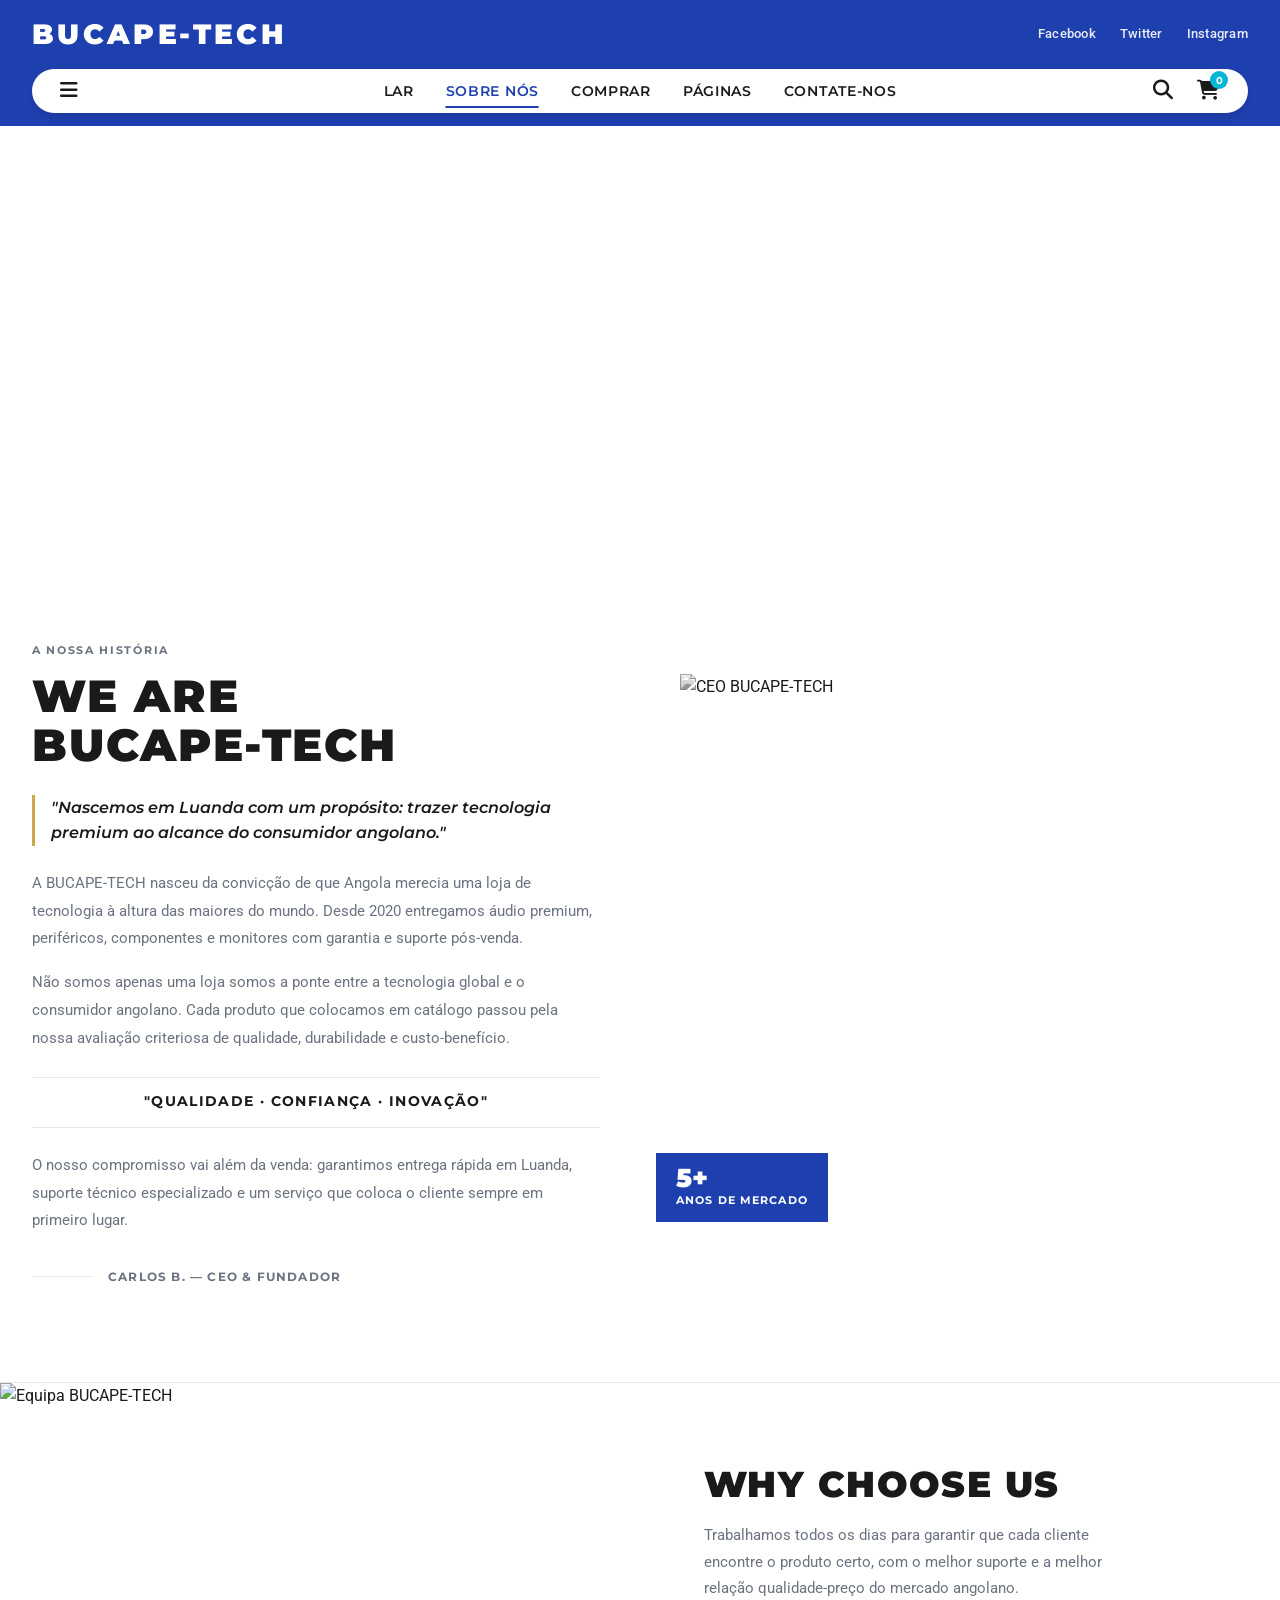
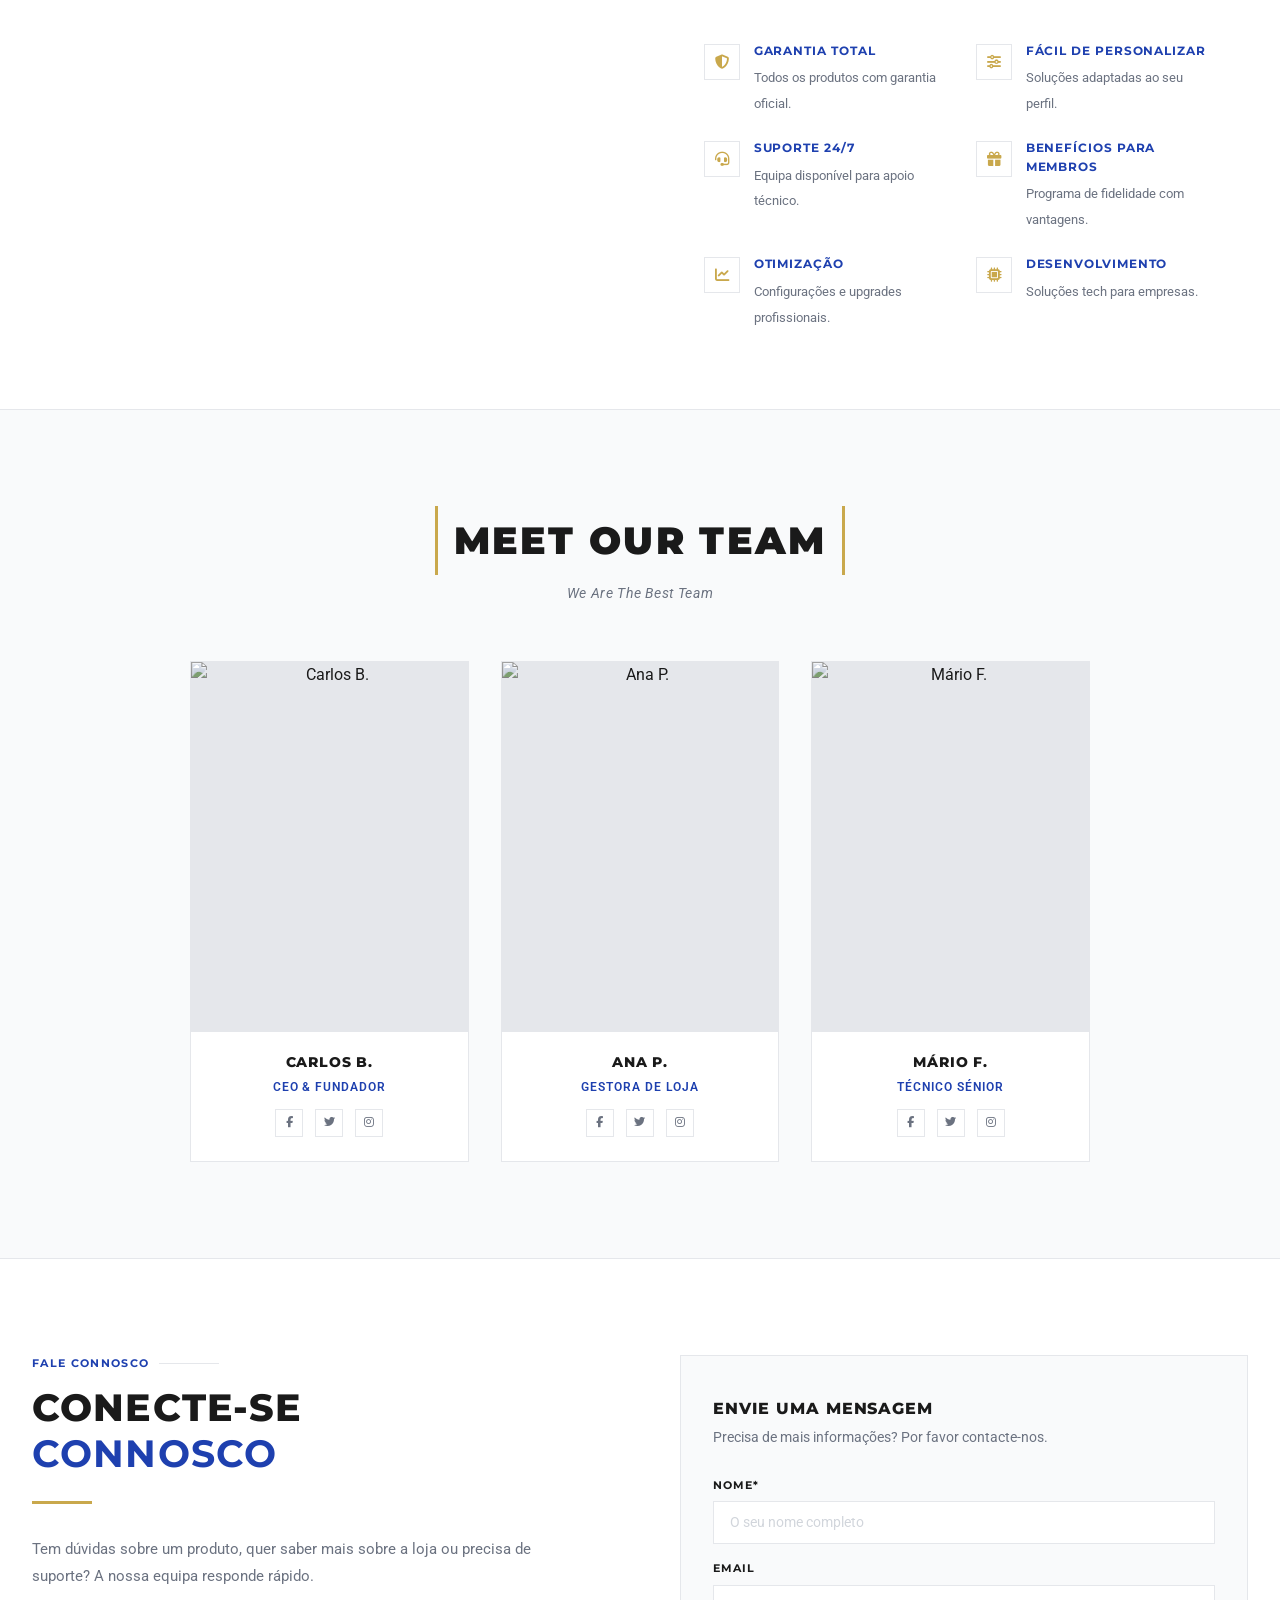
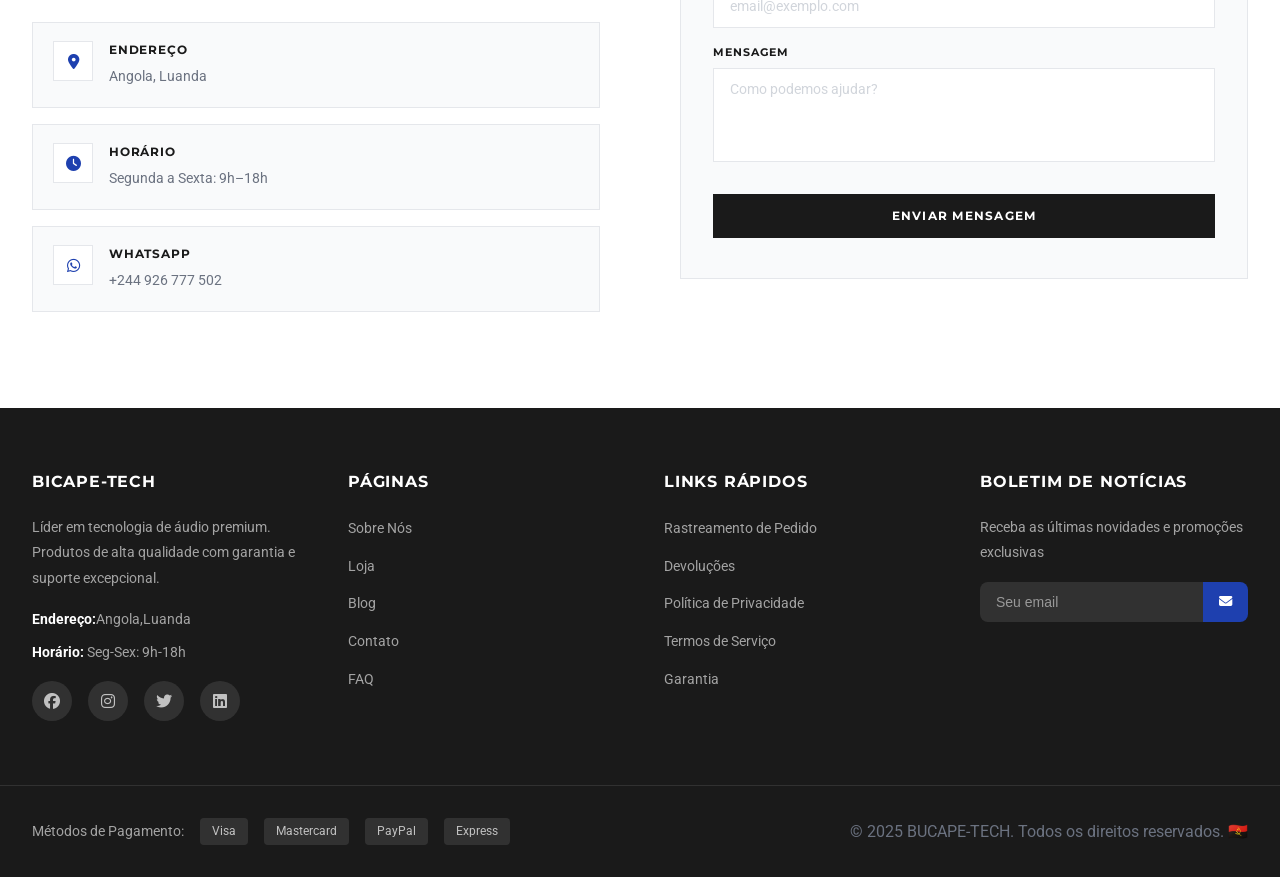
==== commit c0c991d4: "Finalizando" ====
--- a/about us/index.html
+++ b/about us/index.html
@@ -10,836 +10,10 @@
   <link rel="preconnect" href="https://fonts.gstatic.com" crossorigin>
   <link href="https://fonts.googleapis.com/css2?family=Montserrat:wght@400;500;600;700;800;900&family=Roboto:wght@300;400;500&display=swap" rel="stylesheet">
   <link rel="stylesheet" href="https://cdnjs.cloudflare.com/ajax/libs/font-awesome/6.4.0/css/all.min.css">
-
-  <style>
-    *, *::before, *::after { margin: 0; padding: 0; box-sizing: border-box; }
-
-    :root {
-      --primary:       #1e40af;
-      --primary-light: #3b82f6;
-      --accent:        #06b6d4;
-      --background:    #ffffff;
-      --foreground:    #1a1a1a;
-      --muted:         #6b7280;
-      --border:        #e5e7eb;
-      --light-bg:      #f9fafb;
-      --font-display:  'Montserrat', sans-serif;
-      --font-body:     'Roboto', sans-serif;
-      --shadow-sm:     0 1px 2px rgba(0,0,0,.05);
-      --shadow-md:     0 4px 6px rgba(0,0,0,.1);
-      --shadow-lg:     0 10px 15px rgba(0,0,0,.1);
-      --shadow-xl:     0 20px 25px rgba(0,0,0,.15);
-      --transition:    all 0.3s ease;
-    }
-
-    html { scroll-behavior: smooth; }
-
-    body {
-      font-family: var(--font-body);
-      color: var(--foreground);
-      background: var(--background);
-      line-height: 1.6;
-    }
-
-    .container {
-      max-width: 1280px;
-      margin: 0 auto;
-      padding: 0 1rem;
-    }
-
-    /* ─── TOPBAR ─── */
-    .topbar {
-      background-color: var(--primary);
-      padding: 0.75rem 0;
-    }
-    .topbar-content {
-      display: flex;
-      align-items: center;
-      justify-content: space-between;
-    }
-    .topbar-logo {
-      font-family: var(--font-display);
-      font-size: 1.75rem;
-      font-weight: 900;
-      color: #fff;
-      letter-spacing: 0.12em;
-      text-decoration: none;
-    }
-    .topbar-right {
-      display: flex;
-      align-items: center;
-      gap: 1.5rem;
-    }
-    .topbar-link {
-      font-size: 0.8rem;
-      font-weight: 500;
-      color: rgba(255,255,255,0.9);
-      text-decoration: none;
-      letter-spacing: 0.02em;
-      transition: var(--transition);
-    }
-    .topbar-link:hover { color: #fff; text-decoration: underline; }
-    @media (max-width: 480px) {
-      .topbar-logo { font-size: 1.25rem; }
-      .topbar-right { gap: 0.75rem; }
-    }
-    @media (max-width: 360px) { .topbar-right { display: none; } }
-
-    /* ─── HEADER / NAVBAR ─── */
-    .header {
-      background-color: var(--primary);
-      position: sticky;
-      top: 0;
-      z-index: 100;
-      padding: 0 0 0.85rem;
-    }
-    .header-inner {
-      background-color: #fff;
-      border-radius: 50px;
-      box-shadow: 0 4px 6px rgba(0,0,0,.1);
-      padding: 0.65rem 1.75rem;
-    }
-    .header-content {
-      display: flex;
-      align-items: center;
-      justify-content: space-between;
-      position: relative;
-    }
-    .nav {
-      position: absolute;
-      left: 50%;
-      transform: translateX(-50%);
-    }
-    .nav-list {
-      list-style: none;
-      display: flex;
-      gap: 2rem;
-    }
-    .nav-link {
-      font-family: var(--font-display);
-      font-size: 0.875rem;
-      font-weight: 600;
-      text-transform: uppercase;
-      letter-spacing: 0.05em;
-      color: var(--foreground);
-      text-decoration: none;
-      transition: var(--transition);
-      display: flex;
-      align-items: center;
-      padding: 0.25rem 0;
-      position: relative;
-    }
-    .nav-link::after {
-      content: '';
-      position: absolute;
-      bottom: -2px;
-      left: 0;
-      width: 0;
-      height: 2px;
-      background-color: var(--primary);
-      transition: var(--transition);
-    }
-    .nav-link:hover::after, .nav-link.active::after { width: 100%; }
-    .nav-link:hover, .nav-link.active { color: var(--primary); }
-    .header-icons {
-      display: flex;
-      align-items: center;
-      gap: 1.5rem;
-    }
-    .icon-btn {
-      background: none;
-      border: none;
-      font-size: 1.25rem;
-      color: var(--foreground);
-      cursor: pointer;
-      transition: var(--transition);
-      position: relative;
-    }
-    .icon-btn:hover { color: var(--primary); }
-    .cart-count {
-      position: absolute;
-      top: -8px;
-      right: -8px;
-      background-color: #06b6d4;
-      color: #fff;
-      font-size: 0.65rem;
-      font-weight: 700;
-      width: 18px;
-      height: 18px;
-      border-radius: 50%;
-      display: flex;
-      align-items: center;
-      justify-content: center;
-      font-family: var(--font-display);
-    }
-    @media (max-width: 768px) {
-      .nav { display: none; }
-      .header-inner { padding: 0.65rem 1rem; }
-    }
-
-    /* ─── HERO AZUL (igual ao header/hero do site) ─── */
-    .about-hero {
-      background-color: var(--primary);
-      padding: 5rem 0 4rem;
-      position: relative;
-      overflow: hidden;
-    }
-
-    .about-hero::before {
-      content: '';
-      position: absolute;
-      inset: 0;
-      background-image: radial-gradient(circle, rgba(255,255,255,0.06) 1px, transparent 1px);
-      background-size: 28px 28px;
-      pointer-events: none;
-    }
-
-    .about-hero-inner {
-      position: relative;
-      z-index: 1;
-      display: grid;
-      grid-template-columns: 1fr 1fr;
-      gap: 3rem;
-      align-items: center;
-    }
-
-    .about-hero-text { color: #fff; }
-
-    .about-eyebrow {
-      display: inline-block;
-      padding: 4px 14px;
-      border-radius: 20px;
-      border: 1.5px solid rgba(255,255,255,0.35);
-      background: rgba(255,255,255,0.1);
-      color: rgba(255,255,255,0.9);
-      font-family: var(--font-display);
-      font-size: 0.72rem;
-      font-weight: 700;
-      letter-spacing: 0.1em;
-      text-transform: uppercase;
-      margin-bottom: 1.2rem;
-    }
-
-    .about-hero-title {
-      font-family: var(--font-display);
-      font-size: clamp(2rem, 4.5vw, 3.4rem);
-      font-weight: 900;
-      line-height: 1.1;
-      text-transform: uppercase;
-      letter-spacing: -0.01em;
-      color: #fff;
-      margin-bottom: 1.2rem;
-    }
-
-    .about-hero-title span {
-      display: block;
-      font-size: 0.45em;
-      font-weight: 500;
-      letter-spacing: 0.06em;
-      color: rgba(255,255,255,0.7);
-      margin-bottom: 0.3em;
-    }
-
-    .about-hero-desc {
-      font-size: 1rem;
-      color: rgba(255,255,255,0.82);
-      line-height: 1.75;
-      max-width: 440px;
-      margin-bottom: 2rem;
-      font-weight: 300;
-    }
-
-    .hero-stats {
-      display: grid;
-      grid-template-columns: repeat(3, 1fr);
-      gap: 10px;
-    }
-
-    .hero-stat-item {
-      background: rgba(255,255,255,0.1);
-      border: 1px solid rgba(255,255,255,0.18);
-      border-radius: 10px;
-      padding: 12px 14px;
-      display: flex;
-      flex-direction: column;
-      gap: 3px;
-    }
-
-    .hero-stat-num {
-      font-family: var(--font-display);
-      font-size: 1.5rem;
-      font-weight: 900;
-      color: #fff;
-      line-height: 1;
-    }
-
-    .hero-stat-label {
-      font-size: 0.65rem;
-      font-weight: 600;
-      letter-spacing: 0.06em;
-      text-transform: uppercase;
-      color: rgba(255,255,255,0.55);
-    }
-
-    .about-hero-visual {
-      display: flex;
-      align-items: center;
-      justify-content: center;
-    }
-
-    .hero-card-3d {
-      width: 100%;
-      max-width: 380px;
-      background: #fff;
-      border-radius: 16px;
-      padding: 2.2rem;
-      box-shadow: 0 32px 80px rgba(0,0,30,0.35);
-      transform-style: preserve-3d;
-      transform: perspective(800px) rotateY(-6deg) rotateX(3deg);
-      transition: transform 0.5s ease;
-    }
-
-    .hero-card-3d:hover {
-      transform: perspective(800px) rotateY(0deg) rotateX(0deg);
-    }
-
-    .hc-logo {
-      font-family: var(--font-display);
-      font-size: 1.25rem;
-      font-weight: 900;
-      letter-spacing: 0.12em;
-      color: var(--primary);
-      margin-bottom: 1.5rem;
-    }
-
-    .hc-list {
-      list-style: none;
-      display: flex;
-      flex-direction: column;
-      gap: 0.85rem;
-    }
-
-    .hc-list li {
-      display: flex;
-      align-items: center;
-      gap: 0.75rem;
-      font-family: var(--font-display);
-      font-size: 0.82rem;
-      font-weight: 600;
-      color: var(--foreground);
-    }
-
-    .hc-icon {
-      width: 34px;
-      height: 34px;
-      border-radius: 8px;
-      background: #eff6ff;
-      color: var(--primary);
-      display: flex;
-      align-items: center;
-      justify-content: center;
-      font-size: 0.85rem;
-      flex-shrink: 0;
-    }
-
-    .hc-divider {
-      height: 1px;
-      background: var(--border);
-      margin: 1.4rem 0;
-    }
-
-    .hc-tag {
-      display: inline-flex;
-      align-items: center;
-      gap: 0.4rem;
-      background: #eff6ff;
-      color: var(--primary);
-      font-family: var(--font-display);
-      font-size: 0.72rem;
-      font-weight: 700;
-      letter-spacing: 0.06em;
-      text-transform: uppercase;
-      padding: 0.4rem 0.9rem;
-      border-radius: 999px;
-      border: 1.5px solid #bfdbfe;
-    }
-
-    /* ─── SECÇÃO: MISSÃO ─── */
-    .about-mission {
-      padding: 5rem 0;
-      background: var(--background);
-      border-bottom: 1px solid var(--border);
-    }
-
-    .section-label {
-      font-family: var(--font-display);
-      font-size: 0.7rem;
-      font-weight: 700;
-      text-transform: uppercase;
-      letter-spacing: 0.12em;
-      color: var(--primary);
-      margin-bottom: 0.75rem;
-      display: flex;
-      align-items: center;
-      gap: 0.6rem;
-    }
-
-    .section-label::after {
-      content: '';
-      flex: 1;
-      height: 1px;
-      background: var(--border);
-      max-width: 60px;
-    }
-
-    .section-title {
-      font-family: var(--font-display);
-      font-size: clamp(1.6rem, 3vw, 2.4rem);
-      font-weight: 800;
-      text-transform: uppercase;
-      letter-spacing: 0.03em;
-      color: var(--foreground);
-      line-height: 1.2;
-      margin-bottom: 1.25rem;
-    }
-
-    .section-title strong { color: var(--primary); }
-
-    .section-body {
-      font-size: 0.97rem;
-      color: var(--muted);
-      line-height: 1.8;
-      max-width: 520px;
-    }
-
-    .section-divider {
-      width: 80px;
-      height: 4px;
-      background: linear-gradient(to right, var(--primary), var(--accent));
-      margin: 1.5rem 0 2rem;
-      border-radius: 99px;
-    }
-
-    .mission-grid {
-      display: grid;
-      grid-template-columns: 1fr 1fr;
-      gap: 4rem;
-      align-items: center;
-    }
-
-    .mission-img-grid {
-      display: grid;
-      grid-template-columns: 1fr 1fr;
-      gap: 1rem;
-    }
-
-    .mission-img-box {
-      border-radius: 12px;
-      overflow: hidden;
-      position: relative;
-      background: var(--light-bg);
-      border: 1px solid var(--border);
-    }
-
-    .mission-img-box:first-child {
-      grid-column: 1 / -1;
-      aspect-ratio: 16/7;
-    }
-
-    .mission-img-box:not(:first-child) { aspect-ratio: 1; }
-
-    .mission-img-box img {
-      width: 100%;
-      height: 100%;
-      object-fit: cover;
-      display: block;
-      transition: transform 0.4s ease;
-    }
-
-    .mission-img-box:hover img { transform: scale(1.04); }
-
-    .img-placeholder {
-      width: 100%;
-      height: 100%;
-      display: flex;
-      flex-direction: column;
-      align-items: center;
-      justify-content: center;
-      gap: 0.5rem;
-      color: var(--muted);
-      font-family: var(--font-display);
-      font-size: 0.75rem;
-      font-weight: 600;
-      letter-spacing: 0.05em;
-      min-height: 160px;
-    }
-
-    .img-placeholder i { font-size: 1.8rem; color: var(--border); }
-
-    /* ─── SECÇÃO: VALORES ─── */
-    .about-values {
-      padding: 5rem 0;
-      background: var(--light-bg);
-      border-bottom: 1px solid var(--border);
-    }
-
-    .values-header {
-      text-align: center;
-      margin-bottom: 3.5rem;
-    }
-
-    .values-header .section-label {
-      justify-content: center;
-    }
-
-    .values-header .section-label::after { display: none; }
-
-    .values-grid {
-      display: grid;
-      grid-template-columns: repeat(3, 1fr);
-      gap: 1.5rem;
-    }
-
-    .value-card {
-      background: var(--background);
-      border: 1px solid var(--border);
-      border-radius: 12px;
-      padding: 2rem 1.75rem;
-      transition: opacity .6s ease, transform .6s cubic-bezier(0.16,1,0.3,1), box-shadow .3s ease, border-color .3s ease;
-      opacity: 0;
-      transform: translateY(40px) rotateX(12deg);
-      transform-origin: center bottom;
-      transform-style: preserve-3d;
-    }
-
-    .value-card.is-visible {
-      opacity: 1;
-      transform: translateY(0) rotateX(0deg);
-    }
-
-    .value-card:hover {
-      box-shadow: var(--shadow-xl);
-      border-color: var(--primary-light);
-      transform: translateY(-6px) rotateX(0deg) !important;
-    }
-
-    .vc-icon {
-      width: 46px;
-      height: 46px;
-      border-radius: 10px;
-      background: #eff6ff;
-      color: var(--primary);
-      display: flex;
-      align-items: center;
-      justify-content: center;
-      font-size: 1.1rem;
-      margin-bottom: 1.25rem;
-      transition: var(--transition);
-    }
-
-    .value-card:hover .vc-icon {
-      background: var(--primary);
-      color: #fff;
-    }
-
-    .vc-title {
-      font-family: var(--font-display);
-      font-size: 0.95rem;
-      font-weight: 700;
-      text-transform: uppercase;
-      letter-spacing: 0.04em;
-      color: var(--foreground);
-      margin-bottom: 0.6rem;
-    }
-
-    .vc-body {
-      font-size: 0.875rem;
-      color: var(--muted);
-      line-height: 1.75;
-    }
-
-    /* ─── SECÇÃO: EQUIPA ─── */
-    .about-team {
-      padding: 5rem 0;
-      background: var(--background);
-      border-bottom: 1px solid var(--border);
-    }
-
-    .team-header {
-      display: flex;
-      align-items: flex-end;
-      justify-content: space-between;
-      margin-bottom: 3rem;
-      gap: 2rem;
-      flex-wrap: wrap;
-    }
-
-    .team-grid {
-      display: grid;
-      grid-template-columns: repeat(4, 1fr);
-      gap: 1.5rem;
-    }
-
-    .team-card {
-      background: var(--background);
-      border: 1px solid var(--border);
-      border-radius: 12px;
-      overflow: hidden;
-      text-align: center;
-      transition: opacity .6s ease, transform .6s cubic-bezier(0.16,1,0.3,1), box-shadow .3s ease, border-color .3s ease;
-      opacity: 0;
-      transform: translateY(50px) rotateY(15deg);
-      transform-style: preserve-3d;
-    }
-
-    .team-card.is-visible {
-      opacity: 1;
-      transform: translateY(0) rotateY(0deg);
-    }
-
-    .team-card:hover {
-      box-shadow: var(--shadow-xl);
-      border-color: var(--primary-light);
-      transform: translateY(-6px) rotateY(0deg) !important;
-    }
-
-    .team-avatar {
-      width: 100%;
-      aspect-ratio: 3/4;
-      background: #e5e7eb;
-      overflow: hidden;
-      display: block;
-    }
-
-    .team-avatar img {
-      width: 100%;
-      height: 100%;
-      object-fit: cover;
-      object-position: top center;
-      display: block;
-      transition: transform 0.5s ease;
-    }
-
-    .team-card:hover .team-avatar img {
-      transform: scale(1.05);
-    }
-
-    .team-info {
-      padding: 1.1rem 1rem;
-      border-top: 1px solid var(--border);
-    }
-
-    .team-name {
-      font-family: var(--font-display);
-      font-size: 0.9rem;
-      font-weight: 700;
-      color: var(--foreground);
-      margin-bottom: 0.25rem;
-      text-transform: uppercase;
-      letter-spacing: 0.03em;
-    }
-
-    .team-role {
-      font-size: 0.78rem;
-      color: var(--primary);
-      font-weight: 600;
-      text-transform: uppercase;
-      letter-spacing: 0.06em;
-    }
-
-    /* ─── SECÇÃO: CONTACTO ─── */
-    .about-contact {
-      padding: 5rem 0;
-      background: var(--light-bg);
-    }
-
-    .contact-grid {
-      display: grid;
-      grid-template-columns: 1fr 1fr;
-      gap: 4rem;
-      align-items: start;
-    }
-
-    .contact-info-box {
-      display: flex;
-      flex-direction: column;
-      gap: 1.5rem;
-    }
-
-    .contact-info-item {
-      display: flex;
-      align-items: flex-start;
-      gap: 1rem;
-      padding: 1.25rem;
-      background: var(--background);
-      border: 1px solid var(--border);
-      border-radius: 10px;
-      transition: var(--transition);
-    }
-
-    .contact-info-item:hover {
-      border-color: var(--primary-light);
-      box-shadow: var(--shadow-md);
-    }
-
-    .ci-icon {
-      width: 42px;
-      height: 42px;
-      border-radius: 8px;
-      background: #eff6ff;
-      color: var(--primary);
-      display: flex;
-      align-items: center;
-      justify-content: center;
-      font-size: 1rem;
-      flex-shrink: 0;
-    }
-
-    .ci-text strong {
-      font-family: var(--font-display);
-      font-size: 0.8rem;
-      font-weight: 700;
-      text-transform: uppercase;
-      letter-spacing: 0.05em;
-      color: var(--foreground);
-      display: block;
-      margin-bottom: 0.2rem;
-    }
-
-    .ci-text span {
-      font-size: 0.875rem;
-      color: var(--muted);
-    }
-
-    .contact-form-box {
-      background: var(--background);
-      border: 1px solid var(--border);
-      border-radius: 16px;
-      padding: 2.5rem 2rem;
-      box-shadow: var(--shadow-md);
-      opacity: 0;
-      transform: translateX(40px) rotateY(-8deg);
-      transform-style: preserve-3d;
-      transition: opacity 0.7s ease, transform 0.7s cubic-bezier(0.16,1,0.3,1);
-    }
-
-    .contact-form-box.is-visible {
-      opacity: 1;
-      transform: translateX(0) rotateY(0deg);
-    }
-
-    .form-title {
-      font-family: var(--font-display);
-      font-size: 1.1rem;
-      font-weight: 800;
-      text-transform: uppercase;
-      letter-spacing: 0.05em;
-      color: var(--foreground);
-      margin-bottom: 0.3rem;
-    }
-
-    .form-subtitle {
-      font-size: 0.875rem;
-      color: var(--muted);
-      margin-bottom: 1.75rem;
-    }
-
-    .form-group { margin-bottom: 1rem; }
-
-    .form-group label {
-      display: block;
-      font-family: var(--font-display);
-      font-size: 0.72rem;
-      font-weight: 700;
-      letter-spacing: 0.07em;
-      text-transform: uppercase;
-      color: var(--foreground);
-      margin-bottom: 0.45rem;
-    }
-
-    .form-group input,
-    .form-group textarea {
-      width: 100%;
-      padding: 0.75rem 1rem;
-      border: 1.5px solid var(--border);
-      border-radius: 8px;
-      font-family: var(--font-body);
-      font-size: 0.9rem;
-      color: var(--foreground);
-      background: var(--background);
-      outline: none;
-      transition: border-color 0.2s ease, box-shadow 0.2s ease;
-      resize: none;
-    }
-
-    .form-group input:focus,
-    .form-group textarea:focus {
-      border-color: var(--primary);
-      box-shadow: 0 0 0 3px rgba(30,64,175,0.1);
-    }
-
-    .form-group input::placeholder,
-    .form-group textarea::placeholder { color: #d1d5db; }
-
-    .btn-submit {
-      width: 100%;
-      padding: 0.85rem;
-      background: var(--primary);
-      color: #fff;
-      border: none;
-      border-radius: 8px;
-      font-family: var(--font-display);
-      font-size: 0.82rem;
-      font-weight: 700;
-      letter-spacing: 0.08em;
-      text-transform: uppercase;
-      cursor: pointer;
-      transition: var(--transition);
-      margin-top: 0.5rem;
-    }
-
-    .btn-submit:hover {
-      background: var(--primary-light);
-      box-shadow: var(--shadow-lg);
-      transform: translateY(-2px);
-    }
-
-    /* ─── SCROLL REVEAL BASE ─── */
-    .reveal {
-      opacity: 0;
-      transform: translateY(36px);
-      transition: opacity 0.65s ease, transform 0.65s cubic-bezier(0.16,1,0.3,1);
-    }
-
-    .reveal.is-visible {
-      opacity: 1;
-      transform: translateY(0);
-    }
-
-    /* ─── RESPONSIVE ─── */
-    @media (max-width: 1024px) {
-      .values-grid { grid-template-columns: repeat(2, 1fr); }
-      .team-grid   { grid-template-columns: repeat(2, 1fr); }
-    }
-
-    @media (max-width: 768px) {
-      .about-hero-inner  { grid-template-columns: 1fr; }
-      .about-hero-visual { display: none; }
-      .mission-grid      { grid-template-columns: 1fr; }
-      .contact-grid      { grid-template-columns: 1fr; gap: 2rem; }
-      .about-hero        { padding: 3.5rem 0 3rem; }
-      .about-mission, .about-values, .about-team, .about-contact { padding: 3rem 0; }
-    }
-
-    @media (max-width: 540px) {
-      .values-grid { grid-template-columns: 1fr; }
-      .team-grid   { grid-template-columns: repeat(2, 1fr); gap: 1rem; }
-      .hero-stats  { grid-template-columns: 1fr 1fr; }
-      .hero-stat-item:last-child { grid-column: 1 / -1; }
-      .mission-img-grid { grid-template-columns: 1fr; }
-      .mission-img-box:first-child { grid-column: 1; aspect-ratio: 16/9; }
-    }
-  </style>
+   <link rel="stylesheet" href="../styles.css">
+       <link rel="stylesheet" href="styles.css">
+
+
 </head>
 <body>
 
@@ -847,9 +21,7 @@
 <div class="topbar">
   <div class="container">
     <div class="topbar-content">
-      <div class="topbar-left">
-        <a href="index.html" class="topbar-logo">BUCAPE-TECH</a>
-      </div>
+      <a href="index.html" class="topbar-logo">BUCAPE-TECH</a>
       <div class="topbar-right">
         <a href="#" class="topbar-link">Facebook</a>
         <a href="#" class="topbar-link">Twitter</a>
@@ -864,24 +36,18 @@
   <div class="container">
     <div class="header-inner">
       <div class="header-content">
-        <button class="icon-btn" aria-label="Menu">
-          <i class="fas fa-bars"></i>
-        </button>
-
+        <button class="icon-btn" id="menuToggle" aria-label="Menu"><i class="fas fa-bars"></i></button>
         <nav class="nav">
           <ul class="nav-list">
             <li><a href="../index.html" class="nav-link">Lar</a></li>
             <li><a href="#about" class="nav-link active">Sobre Nós</a></li>
-            <li><a href="index.html#shop" class="nav-link">Comprar</a></li>
+            <li><a href="../comprar/index.html" class="nav-link">Comprar</a></li>
             <li><a href="#" class="nav-link">Páginas</a></li>
             <li><a href="#contact" class="nav-link">Contate-Nos</a></li>
           </ul>
         </nav>
-
         <div class="header-icons">
-          <button class="icon-btn" aria-label="Pesquisar">
-            <i class="fas fa-search"></i>
-          </button>
+          <button class="icon-btn" aria-label="Pesquisar"><i class="fas fa-search"></i></button>
           <button class="icon-btn" aria-label="Carrinho">
             <i class="fas fa-shopping-cart"></i>
             <span class="cart-count">0</span>
@@ -892,121 +58,191 @@
   </div>
 </header>
 
-<!-- ── 1. HERO AZUL ── -->
+<!-- ── MOBILE MENU ── -->
+<div class="mobile-menu-overlay" id="mobileMenuOverlay"></div>
+<div class="mobile-menu" id="mobileMenu">
+  <button class="mobile-menu-close" id="mobileMenuClose"><i class="fas fa-times"></i></button>
+  <ul class="mobile-nav-list">
+    <li><a href="../index.html" class="mobile-nav-link">HOME</a></li>
+    <li><a href="#about"       class="mobile-nav-link">SOBRE NÓS</a></li>
+    <li><a href="../comprar/index.html"            class="mobile-nav-link">COMPRAR</a></li>
+    <li><a href="#"            class="mobile-nav-link">PÁGINAS</a></li>
+    <li><a href="#contact"     class="mobile-nav-link">CONTATE-NOS</a></li>
+  </ul>
+</div>
+
+<!-- ── 1. HERO — IMAGEM A LARGURA TOTAL ── -->
 <section class="about-hero" id="about">
-  <div class="container">
-    <div class="about-hero-inner">
-      <div class="about-hero-text">
-        <div class="about-eyebrow">A Nossa História</div>
-        <h1 class="about-hero-title">
-          <span>Quem somos</span>
-          BUCAPE-TECH
-        </h1>
-        <p class="about-hero-desc">
-          Nascemos em Luanda com um propósito: trazer tecnologia premium ao alcance do consumidor angolano. Garantia real, entrega rápida e suporte que não desaparece.
+  <div class="about-hero-bg"></div>
+  <div class="about-hero-content">
+    <h1>Sobre Nós</h1>
+    <p>Tecnologia premium ao alcance do consumidor angolano.</p>
+    <div class="hero-breadcrumb">
+      <i class="fas fa-home" style="font-size:0.7rem;"></i>
+      <a href="../index.html">Início</a>
+      <span>›</span>
+      <span style="color:rgba(255,255,255,0.9);">Sobre Nós</span>
+    </div>
+  </div>
+</section>
+
+<!-- ── 2. WE ARE BUCAPE-TECH — 2 colunas ── -->
+<section class="about-story">
+  <div class="container">
+    <div class="story-grid">
+
+      <!-- Texto esquerda -->
+      <div class="story-text reveal">
+        <div class="overline">A Nossa História</div>
+        <h2>We Are<br>BUCAPE-TECH</h2>
+        <div class="lead-quote">
+          "Nascemos em Luanda com um propósito: trazer tecnologia premium ao alcance do consumidor angolano."
+        </div>
+        <p>
+          A BUCAPE-TECH nasceu da convicção de que Angola merecia uma loja de tecnologia à altura das maiores do mundo. Desde 2020 entregamos áudio premium, periféricos, componentes e monitores com garantia  e suporte pós-venda.
         </p>
-        <div class="hero-stats">
-          <div class="hero-stat-item">
-            <div class="hero-stat-num" data-target="5" data-suffix="+">0</div>
-            <div class="hero-stat-label">Anos de mercado</div>
-          </div>
-          <div class="hero-stat-item">
-            <div class="hero-stat-num" data-target="3200" data-suffix="+">0</div>
-            <div class="hero-stat-label">Clientes satisfeitos</div>
-          </div>
-          <div class="hero-stat-item">
-            <div class="hero-stat-num" data-target="16">0</div>
-            <div class="hero-stat-label">Produtos em catálogo</div>
-          </div>
-        </div>
-      </div>
-
-      <div class="about-hero-visual">
-        <div class="hero-card-3d">
-          <div class="hc-logo">BUCAPE-TECH</div>
-          <ul class="hc-list">
-            <li><div class="hc-icon"><i class="fas fa-shield-alt"></i></div>Garantia em todos os produtos</li>
-            <li><div class="hc-icon"><i class="fas fa-truck"></i></div>Entrega em Luanda</li>
-            <li><div class="hc-icon"><i class="fas fa-headset"></i></div>Suporte pós-venda real</li>
-            <li><div class="hc-icon"><i class="fas fa-star"></i></div>Produtos de marcas premium</li>
-          </ul>
-          <div class="hc-divider"></div>
-          <span class="hc-tag"><i class="fas fa-map-marker-alt"></i> Angola, Luanda</span>
-        </div>
-      </div>
-    </div>
-  </div>
-</section>
-
-<!-- ── 2. MISSÃO ── -->
-<section class="about-mission">
-  <div class="container">
-    <div class="mission-grid">
-      <div class="mission-img-grid">
-        <div class="mission-img-box">
-          <img src="https://images.unsplash.com/photo-1556761175-5973dc0f32e7?w=600&h=400&fit=crop&auto=format" alt="Loja BUCAPE-TECH" style="width:100%;height:100%;object-fit:cover;border-radius:inherit;">
-        </div>
-        <div class="mission-img-box">
-          <img src="https://images.unsplash.com/photo-1522202176988-66273c2fd55f?w=600&h=400&fit=crop&auto=format" alt="Equipa BUCAPE-TECH" style="width:100%;height:100%;object-fit:cover;border-radius:inherit;">
-        </div>
-        <div class="mission-img-box">
-          <img src="https://images.unsplash.com/photo-1531482615713-2afd69097998?w=600&h=400&fit=crop&auto=format" alt="Produtos BUCAPE-TECH" style="width:100%;height:100%;object-fit:cover;border-radius:inherit;">
-        </div>
-      </div>
-
-      <div class="reveal">
-        <div class="section-label">Nossa Missão</div>
-        <h2 class="section-title">Tecnologia que<br><strong>transforma vidas</strong></h2>
-        <div class="section-divider"></div>
-        <p class="section-body">
-          A BUCAPE-TECH nasceu da convicção de que Angola merecia uma loja de tecnologia à altura das maiores do mundo. Desde 2020 entregamos áudio premium, periféricos, componentes e monitores com suporte real e garantia que cumpre.
+        <p>
+          Não somos apenas uma loja somos a ponte entre a tecnologia global e o consumidor angolano. Cada produto que colocamos em catálogo passou pela nossa avaliação criteriosa de qualidade, durabilidade e custo-benefício.
         </p>
-        <br>
-        <p class="section-body">
-          Não somos apenas uma loja — somos a ponte entre a tecnologia global e o consumidor angolano que exige qualidade. Cada produto que colocamos em prateleira passou pela nossa avaliação.
+        <div class="blockquote-accent">"QUALIDADE · CONFIANÇA · INOVAÇÃO"</div>
+        <p>
+          O nosso compromisso vai além da venda: garantimos entrega rápida em Luanda, suporte técnico especializado e um serviço que coloca o cliente sempre em primeiro lugar.
         </p>
-      </div>
-    </div>
-  </div>
-</section>
-
-
-<!-- ── 4. EQUIPA ── -->
+        <div class="story-signature">
+          <div class="sig-line"></div>
+          <span>Carlos B. — CEO &amp; Fundador</span>
+        </div>
+      </div>
+
+      <!-- Foto direita -->
+      <div class="story-photo reveal">
+        <img
+          src="https://images.unsplash.com/photo-1507003211169-0a1dd7228f2d?w=600&h=800&fit=crop&auto=format"
+          alt="CEO BUCAPE-TECH">
+        <div class="story-photo-badge">
+          <strong>5+</strong>
+          anos de mercado
+        </div>
+      </div>
+
+    </div>
+  </div>
+</section>
+
+<!-- ── 3. WHY CHOOSE US — imagem esquerda, features direita ── -->
+<section class="about-why">
+  <div class="why-grid">
+
+    <!-- Imagem esquerda (sangra) -->
+    <div class="why-image">
+      <img
+        src="https://images.unsplash.com/photo-1522202176988-66273c2fd55f?w=800&h=700&fit=crop&auto=format"
+        alt="Equipa BUCAPE-TECH">
+    </div>
+
+    <!-- Conteúdo direita -->
+    <div class="why-content reveal">
+      <h2>Why Choose Us</h2>
+      <p>
+        Trabalhamos todos os dias para garantir que cada cliente encontre o produto certo, com o melhor suporte e a melhor relação qualidade-preço do mercado angolano.
+      </p>
+      <div class="why-features">
+        <div class="feature-item">
+          <div class="feature-icon"><i class="fas fa-shield-alt"></i></div>
+          <div class="feature-text">
+            <strong>Garantia Total</strong>
+            <span>Todos os produtos com garantia oficial.</span>
+          </div>
+        </div>
+        <div class="feature-item">
+          <div class="feature-icon"><i class="fas fa-sliders-h"></i></div>
+          <div class="feature-text">
+            <strong>Fácil de Personalizar</strong>
+            <span>Soluções adaptadas ao seu perfil.</span>
+          </div>
+        </div>
+        <div class="feature-item">
+          <div class="feature-icon"><i class="fas fa-headset"></i></div>
+          <div class="feature-text">
+            <strong>Suporte 24/7</strong>
+            <span>Equipa disponível para apoio técnico.</span>
+          </div>
+        </div>
+        <div class="feature-item">
+          <div class="feature-icon"><i class="fas fa-gift"></i></div>
+          <div class="feature-text">
+            <strong>Benefícios para Membros</strong>
+            <span>Programa de fidelidade com vantagens.</span>
+          </div>
+        </div>
+        <div class="feature-item">
+          <div class="feature-icon"><i class="fas fa-chart-line"></i></div>
+          <div class="feature-text">
+            <strong>Otimização</strong>
+            <span>Configurações e upgrades profissionais.</span>
+          </div>
+        </div>
+        <div class="feature-item">
+          <div class="feature-icon"><i class="fas fa-microchip"></i></div>
+          <div class="feature-text">
+            <strong>Desenvolvimento</strong>
+            <span>Soluções tech para empresas.</span>
+          </div>
+        </div>
+      </div>
+    </div>
+
+  </div>
+</section>
+
+<!-- ── 4. MEET OUR TEAM ── -->
 <section class="about-team">
   <div class="container">
     <div class="team-header">
-      <div>
-        <div class="section-label">As pessoas por trás</div>
-        <h2 class="section-title">Nossa <strong>Equipa</strong></h2>
-      </div>
+      <h2>Meet Our Team</h2>
+      <p>We Are The Best Team</p>
     </div>
     <div class="team-grid">
-      <div class="team-card" style="transition-delay:.00s">
-        <div class="team-avatar"><img src="https://images.unsplash.com/photo-1506277886164-e25aa3f4ef7f?w=200&h=200&fit=crop&auto=format" alt="Carlos B." style="width:100%;height:100%;object-fit:cover;"></div>
+      <div class="team-card" data-member="0" style="transition-delay:.00s">
+        <div class="team-avatar">
+          <img src="https://images.unsplash.com/photo-1506277886164-e25aa3f4ef7f?w=400&h=500&fit=crop&auto=format" alt="Carlos B.">
+        </div>
         <div class="team-info">
           <div class="team-name">Carlos B.</div>
           <div class="team-role">CEO &amp; Fundador</div>
-        </div>
-      </div>
-      <div class="team-card" style="transition-delay:.10s">
-        <div class="team-avatar"><img src="https://images.unsplash.com/photo-1531123897727-8f129e1688ce?w=200&h=200&fit=crop&auto=format" alt="Ana P." style="width:100%;height:100%;object-fit:cover;"></div>
+          <div class="team-socials">
+            <a href="#" aria-label="Facebook"><i class="fab fa-facebook-f"></i></a>
+            <a href="#" aria-label="Twitter"><i class="fab fa-twitter"></i></a>
+            <a href="#" aria-label="Instagram"><i class="fab fa-instagram"></i></a>
+          </div>
+        </div>
+      </div>
+      <div class="team-card" data-member="1" style="transition-delay:.12s">
+        <div class="team-avatar">
+          <img src="https://images.unsplash.com/photo-1531123897727-8f129e1688ce?w=400&h=500&fit=crop&auto=format" alt="Ana P.">
+        </div>
         <div class="team-info">
           <div class="team-name">Ana P.</div>
           <div class="team-role">Gestora de Loja</div>
-        </div>
-      </div>
-      <div class="team-card" style="transition-delay:.20s">
-        <div class="team-avatar"><img src="https://images.unsplash.com/photo-1570295999919-56ceb5ecca61?w=200&h=200&fit=crop&auto=format" alt="Mário F." style="width:100%;height:100%;object-fit:cover;"></div>
+          <div class="team-socials">
+            <a href="#" aria-label="Facebook"><i class="fab fa-facebook-f"></i></a>
+            <a href="#" aria-label="Twitter"><i class="fab fa-twitter"></i></a>
+            <a href="#" aria-label="Instagram"><i class="fab fa-instagram"></i></a>
+          </div>
+        </div>
+      </div>
+      <div class="team-card" data-member="2" style="transition-delay:.24s">
+        <div class="team-avatar">
+          <img src="https://images.unsplash.com/photo-1570295999919-56ceb5ecca61?w=400&h=500&fit=crop&auto=format" alt="Mário F.">
+        </div>
         <div class="team-info">
           <div class="team-name">Mário F.</div>
           <div class="team-role">Técnico Sénior</div>
-        </div>
-      </div>
-      <div class="team-card" style="transition-delay:.30s">
-        <div class="team-avatar"><img src="https://images.unsplash.com/photo-1523824921871-d6f1a15151f1?w=200&h=200&fit=crop&auto=format" alt="Sofia T." style="width:100%;height:100%;object-fit:cover;"></div>
-        <div class="team-info">
-          <div class="team-name">Sofia T.</div>
-          <div class="team-role">Marketing Digital</div>
+          <div class="team-socials">
+            <a href="#" aria-label="Facebook"><i class="fab fa-facebook-f"></i></a>
+            <a href="#" aria-label="Twitter"><i class="fab fa-twitter"></i></a>
+            <a href="#" aria-label="Instagram"><i class="fab fa-instagram"></i></a>
+          </div>
         </div>
       </div>
     </div>
@@ -1035,7 +271,7 @@
           </div>
           <div class="contact-info-item">
             <div class="ci-icon"><i class="fab fa-whatsapp"></i></div>
-            <div class="ci-text"><strong>WhatsApp</strong><span>+244 9XX XXX XXX</span></div>
+            <div class="ci-text"><strong>WhatsApp</strong><span>+244 926 777 502</span></div>
           </div>
         </div>
       </div>
@@ -1061,268 +297,99 @@
   </div>
 </section>
 
-
-<script>
-/**
- * BUCAPE-TECH — Transição de Cortina Global (inline)
- */
-(function () {
-  'use strict';
-
-  const EASE        = 'cubic-bezier(0.77,0,0.18,1)';
-  const SESSION_KEY = 'bt-internal-nav';
-  const RELOAD_KEY  = 'bt-reload';
-
-  const T = {
-    exitClose:    700,
-    exitNavigate: 750,
-    enterOpen:    900,
-    enterLogo:    400,
-    enterDone:    950,
-  };
-
-  const style = document.createElement('style');
-  style.textContent = `
-    #bt-curtain-left,
-    #bt-curtain-right {
-      position: fixed;
-      top: 0; bottom: 0;
-      width: 51%;
-      background: #1a56db;
-      z-index: 99999;
-      pointer-events: none;
-    }
-    #bt-curtain-left  { left: 0;  transform: translateX(-101%); }
-    #bt-curtain-right { right: 0; transform: translateX(101%);  }
-
-    #bt-curtain-logo {
-      position: fixed;
-      inset: 0;
-      z-index: 100000;
-      display: flex;
-      align-items: center;
-      justify-content: center;
-      font-family: 'Montserrat', sans-serif;
-      font-size: clamp(18px, 3vw, 28px);
-      font-weight: 800;
-      letter-spacing: 3px;
-      color: #fff;
-      opacity: 0;
-      pointer-events: none;
-      user-select: none;
-    }
-
-    body.bt-busy * { pointer-events: none !important; }
-  `;
-  document.head.appendChild(style);
-
-  let leftEl, rightEl, logoEl;
-
-  function removeAntiFlash() {
-    document.documentElement.style.visibility = '';
-  }
-
-  function injectCurtain() {
-    if (document.getElementById('bt-curtain-left')) return;
-    leftEl  = document.createElement('div'); leftEl.id  = 'bt-curtain-left';
-    rightEl = document.createElement('div'); rightEl.id = 'bt-curtain-right';
-    logoEl  = document.createElement('div'); logoEl.id  = 'bt-curtain-logo';
-    logoEl.textContent = 'BUCAPE-TECH';
-    document.body.appendChild(leftEl);
-    document.body.appendChild(rightEl);
-    document.body.appendChild(logoEl);
-  }
-
-  function getEls() {
-    leftEl  = leftEl  || document.getElementById('bt-curtain-left');
-    rightEl = rightEl || document.getElementById('bt-curtain-right');
-    logoEl  = logoEl  || document.getElementById('bt-curtain-logo');
-  }
-
-  function setInstant(el, transform, opacity) {
-    el.style.transition = 'none';
-    if (transform !== undefined) el.style.transform = transform;
-    if (opacity   !== undefined) el.style.opacity   = opacity;
-  }
-
-  function setAnimated(el, transform, opacity, ms) {
-    el.style.transition = `transform ${ms}ms ${EASE}, opacity ${ms}ms ease`;
-    if (transform !== undefined) el.style.transform = transform;
-    if (opacity   !== undefined) el.style.opacity   = opacity;
-  }
-
-  function playEnter() {
-    getEls();
-    document.body.classList.add('bt-busy');
-    setInstant(leftEl,  'translateX(0)', undefined);
-    setInstant(rightEl, 'translateX(0)', undefined);
-    setInstant(logoEl,  undefined,       '1');
-    void leftEl.offsetHeight;
-    removeAntiFlash();
-    requestAnimationFrame(() => {
-      requestAnimationFrame(() => {
-        setAnimated(leftEl,  'translateX(-101%)', undefined, T.enterOpen);
-        setAnimated(rightEl, 'translateX(101%)',  undefined, T.enterOpen);
-        setAnimated(logoEl,  undefined,           '0',       T.enterLogo);
-        setTimeout(() => document.body.classList.remove('bt-busy'), T.enterDone);
-      });
-    });
-  }
-
-  function playDirect() {
-    removeAntiFlash();
-  }
-
-  function playExit(href) {
-    getEls();
-    if (document.body.classList.contains('bt-busy')) return;
-    document.body.classList.add('bt-busy');
-    setInstant(leftEl,  'translateX(-101%)', undefined);
-    setInstant(rightEl, 'translateX(101%)',  undefined);
-    setInstant(logoEl,  undefined,           '0');
-    void leftEl.offsetHeight;
-    requestAnimationFrame(() => {
-      setAnimated(leftEl,  'translateX(0)', undefined, T.exitClose);
-      setAnimated(rightEl, 'translateX(0)', undefined, T.exitClose);
-      setAnimated(logoEl,  undefined,       '1',       T.exitClose * 0.4);
-      sessionStorage.setItem(SESSION_KEY, '1');
-      setTimeout(() => { window.location.href = href; }, T.exitNavigate);
-    });
-  }
-
-  function playReloadExit() {
-    getEls();
-    if (document.body.classList.contains('bt-busy')) return;
-    document.body.classList.add('bt-busy');
-    setInstant(leftEl,  'translateX(-101%)', undefined);
-    setInstant(rightEl, 'translateX(101%)',  undefined);
-    setInstant(logoEl,  undefined,           '0');
-    void leftEl.offsetHeight;
-    requestAnimationFrame(() => {
-      setAnimated(leftEl,  'translateX(0)', undefined, T.exitClose);
-      setAnimated(rightEl, 'translateX(0)', undefined, T.exitClose);
-      setAnimated(logoEl,  undefined,       '1',       T.exitClose * 0.4);
-      sessionStorage.setItem(RELOAD_KEY, '1');
-      setTimeout(() => { window.location.reload(); }, T.exitNavigate);
-    });
-  }
-
-  function isReload() {
-    const navEntry = performance.getEntriesByType('navigation')[0];
-    if (navEntry) return navEntry.type === 'reload';
-    return performance.navigation && performance.navigation.type === 1;
-  }
-
-  function isInternalLink(href) {
-    if (!href || href.startsWith('#') || href.startsWith('mailto:') ||
-        href.startsWith('tel:') || href.startsWith('javascript:')) return false;
-    try {
-      const url = new URL(href, window.location.href);
-      return url.origin === window.location.origin &&
-             url.pathname + url.search !== window.location.pathname + window.location.search;
-    } catch { return false; }
-  }
-
-  function attachLinkListeners() {
-    document.addEventListener('click', function (e) {
-      const link = e.target.closest('a[href]');
-      if (!link) return;
-      const href = link.getAttribute('href');
-      if (!isInternalLink(href)) return;
-      if (link.target === '_blank' || e.ctrlKey || e.metaKey || e.shiftKey) return;
-      e.preventDefault();
-      playExit(link.href);
-    });
-
-    document.addEventListener('keydown', function (e) {
-      const isF5    = e.key === 'F5';
-      const isCtrlR = (e.ctrlKey || e.metaKey) && e.key.toLowerCase() === 'r';
-      if (!isF5 && !isCtrlR) return;
-      if (document.body.classList.contains('bt-busy')) return;
-      e.preventDefault();
-      playReloadExit();
-    });
-  }
-
-  function init() {
-    injectCurtain();
-    attachLinkListeners();
-    const fromInternal = sessionStorage.getItem(SESSION_KEY);
-    const fromReload   = sessionStorage.getItem(RELOAD_KEY);
-    sessionStorage.removeItem(SESSION_KEY);
-    sessionStorage.removeItem(RELOAD_KEY);
-    if (fromInternal || fromReload || isReload()) {
-      playEnter();
-    } else {
-      playDirect();
-    }
-  }
-
-  if (document.readyState === 'loading') {
-    document.addEventListener('DOMContentLoaded', init);
-  } else {
-    init();
-  }
-
-  window.addEventListener('pageshow', function (e) {
-    if (e.persisted) {
-      document.body.classList.remove('bt-busy');
-      playEnter();
-    }
-  });
-
-})();
-</script>
-
-<script>
-/* ── CONTADORES ── */
-(function() {
-  const counters = document.querySelectorAll('[data-target]');
-  const started  = new Set();
-  const io = new IntersectionObserver(entries => {
-    entries.forEach(e => {
-      if (!e.isIntersecting || started.has(e.target)) return;
-      started.add(e.target);
-      const el = e.target;
-      const target   = parseInt(el.dataset.target);
-      const suffix   = el.dataset.suffix || '';
-      const duration = 1600;
-      const t0 = performance.now();
-      (function tick(now) {
-        const t = Math.min((now - t0) / duration, 1);
-        const ease = t < .5 ? 2*t*t : -1+(4-2*t)*t;
-        el.textContent = Math.round(ease * target).toLocaleString('pt') + (t >= 1 ? suffix : '');
-        if (t < 1) requestAnimationFrame(tick);
-      })(t0);
-    });
-  }, { threshold: 0.5 });
-  counters.forEach(el => io.observe(el));
-})();
-
-/* ── SCROLL REVEAL ── */
-(function() {
-  const sel = '.reveal, .value-card, .team-card, .contact-form-box';
-  const io  = new IntersectionObserver(entries => {
-    entries.forEach(e => {
-      if (e.isIntersecting) { e.target.classList.add('is-visible'); io.unobserve(e.target); }
-    });
-  }, { threshold: 0.13 });
-  document.querySelectorAll(sel).forEach(el => io.observe(el));
-})();
-
-/* ── TILT 3D subtil no hover ── */
-(function() {
-  document.querySelectorAll('.value-card, .team-card').forEach(card => {
-    card.addEventListener('mousemove', e => {
-      if (!card.classList.contains('is-visible')) return;
-      const r  = card.getBoundingClientRect();
-      const dx = (e.clientX - r.left  - r.width /2) / (r.width /2);
-      const dy = (e.clientY - r.top   - r.height/2) / (r.height/2);
-      card.style.transform = `translateY(-6px) rotateX(${-dy*5}deg) rotateY(${dx*5}deg)`;
-    });
-    card.addEventListener('mouseleave', () => { card.style.transform = ''; });
-  });
-})();
-</script>
+<!-- ── MODAL DA EQUIPA ── -->
+<div class="team-modal-overlay" id="teamModalOverlay">
+  <div class="team-modal" id="teamModal">
+    <button class="tm-close" id="tmClose"><i class="fas fa-times"></i></button>
+    <div class="tm-photo"><img id="tmPhoto" src="" alt=""></div>
+    <div class="tm-body">
+      <div class="tm-role" id="tmRole"></div>
+      <div class="tm-name" id="tmName"></div>
+      <p class="tm-bio" id="tmBio"></p>
+      <div class="tm-socials">
+        <a href="#"><i class="fab fa-facebook-f"></i></a>
+        <a href="#"><i class="fab fa-twitter"></i></a>
+        <a href="#"><i class="fab fa-instagram"></i></a>
+        <a href="#"><i class="fab fa-linkedin-in"></i></a>
+      </div>
+    </div>
+  </div>
+</div>
+
+<!-- Footer -->
+    <footer class="footer">
+        <div class="container">
+            <div class="footer-grid">
+                <!-- Column 1: Company Info -->
+                <div class="footer-column">
+                    <h4>BICAPE-TECH</h4>
+                    <p>Líder em tecnologia de áudio premium. Produtos de alta qualidade com garantia e suporte excepcional.</p>
+                    <div class="footer-info">
+                        <p><strong>Endereço:</strong>Angola,Luanda</p>
+                        <p><strong>Horário:</strong> Seg-Sex: 9h-18h</p>
+                    </div>
+                    <div class="social-links">
+                        <a href="#" class="social-link"><i class="fab fa-facebook"></i></a>
+                        <a href="#" class="social-link"><i class="fab fa-instagram"></i></a>
+                        <a href="#" class="social-link"><i class="fab fa-twitter"></i></a>
+                        <a href="#" class="social-link"><i class="fab fa-linkedin"></i></a>
+                    </div>
+                </div>
+
+                <!-- Column 2: Pages -->
+                <div class="footer-column">
+                    <h4>PÁGINAS</h4>
+                    <ul class="footer-links">
+                        <li><a href="#about">Sobre Nós</a></li>
+                        <li><a href="#products">Loja</a></li>
+                        <li><a href="#blog">Blog</a></li>
+                        <li><a href="#contact">Contato</a></li>
+                        <li><a href="#faq">FAQ</a></li>
+                    </ul>
+                </div>
+
+                <!-- Column 3: Quick Links -->
+                <div class="footer-column">
+                    <h4>LINKS RÁPIDOS</h4>
+                    <ul class="footer-links">
+                        <li><a href="#">Rastreamento de Pedido</a></li>
+                        <li><a href="#">Devoluções</a></li>
+                        <li><a href="#">Política de Privacidade</a></li>
+                        <li><a href="#">Termos de Serviço</a></li>
+                        <li><a href="#">Garantia</a></li>
+                    </ul>
+                </div>
+
+                <!-- Column 4: Newsletter -->
+                <div class="footer-column">
+                    <h4>BOLETIM DE NOTÍCIAS</h4>
+                    <p>Receba as últimas novidades e promoções exclusivas</p>
+                    <div class="newsletter-form">
+                        <input type="email" placeholder="Seu email" class="newsletter-input">
+                        <button class="newsletter-btn"><i class="fas fa-envelope"></i></button>
+                    </div>
+                </div>
+            </div>
+        </div>
+
+        <!-- Bottom Footer -->
+        <div class="footer-bottom">
+            <div class="container">
+                <div class="footer-bottom-content">
+                    <div class="payment-methods">
+                        <span>Métodos de Pagamento:</span>
+                        <span class="payment-badge">Visa</span>
+                        <span class="payment-badge">Mastercard</span>
+                        <span class="payment-badge">PayPal</span>
+                        <span class="payment-badge">Express</span>
+                    </div>
+                    <p>&copy; 2025 BUCAPE-TECH. Todos os direitos reservados. 🇦🇴</p>
+                </div>
+            </div>
+        </div>
+    </footer>
+
+ <script src="script.js"></script>
+
 </body>
 </html>
--- a/styles.css
+++ b/styles.css
@@ -0,0 +1,2766 @@
+/* ========================================
+   NOIZ E-commerce - Estilos Principais
+   Design: Premium Tech Minimalism
+   ======================================== */
+
+/* ========== RESET E VARIÁVEIS ========== */
+* {
+    margin: 0;
+    padding: 0;
+    box-sizing: border-box;
+}
+
+:root {
+    /* Cores */
+    --primary: #1e40af;
+    --primary-light: #3b82f6;
+    --accent: #06b6d4;
+    --background: #ffffff;
+    --foreground: #1a1a1a;
+    --muted: #6b7280;
+    --border: #e5e7eb;
+    --dark-bg: #1a1a1a;
+    --dark-secondary: #2d2d2d;
+    
+    /* Tipografia */
+    --font-display: 'Montserrat', sans-serif;
+    --font-body: 'Roboto', sans-serif;
+    
+    /* Espaçamento */
+    --spacing-xs: 0.5rem;
+    --spacing-sm: 1rem;
+    --spacing-md: 1.5rem;
+    --spacing-lg: 2rem;
+    --spacing-xl: 3rem;
+    --spacing-2xl: 4rem;
+    
+    /* Sombras */
+    --shadow-sm: 0 1px 2px rgba(0, 0, 0, 0.05);
+    --shadow-md: 0 4px 6px rgba(0, 0, 0, 0.1);
+    --shadow-lg: 0 10px 15px rgba(0, 0, 0, 0.1);
+    --shadow-xl: 0 20px 25px rgba(0, 0, 0, 0.15);
+    
+    /* Transições */
+    --transition: all 0.3s ease;
+}
+
+html {
+    scroll-behavior: smooth;
+}
+
+body {
+    font-family: var(--font-body);
+    color: var(--foreground);
+    background-color: var(--background);
+    line-height: 1.6;
+}
+
+/* ========== CONTAINER ========== */
+.container {
+    max-width: 1280px;
+    margin: 0 auto;
+    padding: 0 1rem;
+}
+
+/* ========== TIPOGRAFIA ========== */
+h1, h2, h3, h4, h5, h6 {
+    font-family: var(--font-display);
+    font-weight: 700;
+    line-height: 1.2;
+}
+
+h1 {
+    font-size: 3rem;
+    letter-spacing: 0.05em;
+}
+
+h2 {
+    font-size: 2.5rem;
+    letter-spacing: 0.05em;
+}
+
+h3 {
+    font-size: 1.5rem;
+    letter-spacing: 0.02em;
+}
+
+h4 {
+    font-size: 1.25rem;
+    letter-spacing: 0.02em;
+}
+
+p {
+    font-size: 1rem;
+    color: var(--muted);
+}
+
+/* ========== BOTÕES ========== */
+.btn {
+    display: inline-flex;
+    align-items: center;
+    justify-content: center;
+    gap: 0.5rem;
+    padding: 0.75rem 2rem;
+    font-size: 0.875rem;
+    font-weight: 700;
+    text-transform: uppercase;
+    letter-spacing: 0.05em;
+    border: none;
+    border-radius: 0.5rem;
+    cursor: pointer;
+    transition: var(--transition);
+    font-family: var(--font-display);
+}
+
+.btn-primary {
+    background-color: var(--background);
+    color: var(--primary);
+    border: 2px solid var(--background);
+}
+
+.btn-primary:hover {
+    background-color: #f3f4f6;
+    box-shadow: var(--shadow-lg);
+    transform: translateY(-2px);
+}
+
+.btn-light {
+    background-color: var(--primary);
+    color: var(--background);
+}
+
+.btn-light:hover {
+    background-color: var(--primary-light);
+    box-shadow: var(--shadow-lg);
+    transform: translateY(-2px);
+}
+
+/* ========== TOPBAR ========== */
+.topbar {
+    background-color: var(--primary);
+    padding: 0.75rem 0;
+    /* transition: background removido — muda junto com o hero após slide-out */
+}
+
+.topbar.bg-intel  { background-color: #1a39c2; }
+.topbar.bg-ryzen  { background: linear-gradient(135deg, #1a0000 0%, #7a1010 30%, #c44010 65%, #e85010 100%); }
+.topbar.bg-nvidia { background: linear-gradient(135deg, #001a00 0%, #0a3d0a 35%, #1a6e1a 65%, #4a9900 100%); }
+
+.topbar-content {
+    display: flex;
+    align-items: center;
+    justify-content: space-between;
+}
+
+.topbar-left {
+    display: flex;
+    align-items: center;
+}
+
+.topbar-logo {
+    font-family: var(--font-display);
+    font-size: 1.75rem;
+    font-weight: 900;
+    color: #ffffff;
+    letter-spacing: 0.12em;
+    text-decoration: none;
+}
+
+.topbar-menu {
+    font-size: 1.1rem;
+    color: #ffffff;
+}
+
+.topbar-right {
+    display: flex;
+    align-items: center;
+    gap: 1.5rem;
+}
+
+.topbar-link {
+    font-size: 0.8rem;
+    font-weight: 500;
+    color: rgba(255, 255, 255, 0.9);
+    text-decoration: none;
+    letter-spacing: 0.02em;
+    transition: var(--transition);
+}
+
+.topbar-link:hover {
+    color: #ffffff;
+    text-decoration: underline;
+}
+
+/* Topbar responsiva */
+@media (max-width: 480px) {
+    .topbar-logo { font-size: 1.25rem; letter-spacing: 0.08em; }
+    .topbar-right { gap: 0.75rem; }
+    .topbar-link { font-size: 0.7rem; }
+}
+@media (max-width: 360px) {
+    .topbar-right { display: none; }
+}
+
+/* ========== HEADER ========== */
+.header {
+    background-color: var(--primary);
+    position: sticky;
+    top: 0;
+    z-index: 100;
+    padding: 0 0 0.85rem;
+    /* transition: background removido — muda junto com o hero após slide-out */
+}
+
+.header.bg-intel  { background-color: #1a39c2; }
+.header.bg-ryzen  { background: linear-gradient(135deg, #1a0000 0%, #7a1010 30%, #c44010 65%, #e85010 100%); }
+.header.bg-nvidia { background: linear-gradient(135deg, #001a00 0%, #0a3d0a 35%, #1a6e1a 65%, #4a9900 100%); }
+
+.header-inner {
+    background-color: var(--background);
+    border-radius: 50px;
+    box-shadow: var(--shadow-md);
+    padding: 0.65rem 1.75rem;
+}
+
+.header-content {
+    display: flex;
+    align-items: center;
+    justify-content: space-between;
+    position: relative;
+}
+
+/* Nav centralizada absolutamente para não depender dos lados */
+.nav {
+    position: absolute;
+    left: 50%;
+    transform: translateX(-50%);
+}
+
+.logo h1 {
+    font-size: 1.5rem;
+    color: var(--primary);
+    letter-spacing: 0.1em;
+}
+
+.nav-list {
+    list-style: none;
+    display: flex;
+    gap: 2rem;
+}
+
+.nav-link {
+    font-size: 0.875rem;
+    font-weight: 600;
+    text-transform: uppercase;
+    letter-spacing: 0.05em;
+    color: var(--foreground);
+    text-decoration: none;
+    transition: var(--transition);
+    display: flex;
+    align-items: center;
+    gap: 0.3rem;
+    padding: 0.25rem 0;
+    position: relative;
+}
+
+.nav-link::after {
+    content: '';
+    position: absolute;
+    bottom: -2px;
+    left: 0;
+    width: 0;
+    height: 2px;
+    background-color: var(--primary);
+    transition: var(--transition);
+}
+
+.nav-link:hover::after,
+.nav-link.active::after {
+    width: 100%;
+}
+
+.nav-link:hover {
+    color: var(--primary);
+}
+
+.nav-link.active {
+    color: var(--primary);
+}
+
+.nav-arrow {
+    font-size: 0.6rem;
+    opacity: 0.7;
+}
+
+.header-icons {
+    display: flex;
+    align-items: center;
+    gap: 1.5rem;
+}
+
+.icon-btn {
+    background: none;
+    border: none;
+    font-size: 1.25rem;
+    color: var(--foreground);
+    cursor: pointer;
+    transition: var(--transition);
+    position: relative;
+}
+
+.icon-btn:hover {
+    color: var(--primary);
+}
+
+.cart-count {
+    position: absolute;
+    top: -8px;
+    right: -8px;
+    background-color: var(--accent);
+    color: var(--background);
+    font-size: 0.625rem;
+    font-weight: 700;
+    width: 20px;
+    height: 20px;
+    border-radius: 50%;
+    display: flex;
+    align-items: center;
+    justify-content: center;
+}
+
+.menu-toggle {
+    display: flex;
+    align-items: center;
+    justify-content: center;
+}
+
+/* Desktop: hambúrguer visível (abre sidebar), nav também visível */
+@media (min-width: 768px) {
+    .menu-toggle { display: flex !important; }
+    .nav { display: flex; }
+}
+
+/* Mobile: nav principal some, hambúrguer abre mobile-menu */
+@media (max-width: 767px) {
+    .nav { display: none !important; }
+    .header-inner { padding: 0.55rem 1rem; border-radius: 30px; }
+    .header-icons { gap: 1rem; }
+    .icon-btn { font-size: 1.1rem; }
+}
+
+/* ========== MOBILE MENU ========== */
+.mobile-menu {
+    visibility: hidden;
+    position: fixed;
+    top: 0;
+    left: 0;
+    right: 0;
+    bottom: 0;
+    background-color: var(--background);
+    z-index: 9998;
+    padding: 5rem 1.5rem 2rem;
+    overflow-y: auto;
+    transform: translateY(-100%);
+    transition: transform 0.35s cubic-bezier(0.77, 0, 0.18, 1),
+                visibility 0.35s;
+}
+
+.mobile-menu.active {
+    visibility: visible;
+    transform: translateY(0);
+}
+
+.mobile-nav-list {
+    list-style: none;
+    display: flex;
+    flex-direction: column;
+    gap: 0.25rem;
+}
+
+.mobile-nav-link {
+    display: block;
+    padding: 1rem 0.75rem;
+    font-size: 1rem;
+    font-weight: 700;
+    text-transform: uppercase;
+    letter-spacing: 0.08em;
+    color: var(--foreground);
+    text-decoration: none;
+    border-bottom: 1px solid var(--border);
+    transition: var(--transition);
+}
+
+.mobile-nav-link:hover {
+    color: var(--primary);
+    padding-left: 1.25rem;
+}
+
+/* Botão de fechar dentro do menu mobile */
+.mobile-menu-close {
+    position: absolute;
+    top: 1rem;
+    right: 1rem;
+    background: none;
+    border: none;
+    font-size: 1.5rem;
+    color: var(--foreground);
+    cursor: pointer;
+    width: 2.5rem;
+    height: 2.5rem;
+    display: flex;
+    align-items: center;
+    justify-content: center;
+    border-radius: 50%;
+    transition: var(--transition);
+}
+.mobile-menu-close:hover {
+    background: var(--border);
+    color: var(--primary);
+}
+
+/* Overlay para fechar ao clicar fora */
+.mobile-menu-overlay {
+    display: none;
+    position: fixed;
+    inset: 0;
+    background: rgba(0, 0, 0, 0.45);
+    z-index: 9997;
+    backdrop-filter: blur(2px);
+    opacity: 0;
+    transition: opacity 0.35s ease;
+}
+.mobile-menu-overlay.active {
+    display: block;
+    opacity: 1;
+}
+
+/* ========== HERO SECTION ========== */
+.hero {
+    position: relative;
+    min-height: 85vh;
+    display: flex;
+    align-items: center;
+    overflow: hidden;
+    background-color: #1a39c2;
+}
+
+@media (max-width: 767px) {
+    .hero { min-height: auto; padding: 2rem 0; }
+    .hero-grid { grid-template-columns: 1fr; gap: 1.5rem; }
+    .hero-image { display: flex; justify-content: center; }
+    .hero-image img { max-height: 280px; }
+    .hero-text { text-align: center; }
+    .hero-title { white-space: normal; font-size: clamp(1.5rem, 7vw, 2.2rem); margin-bottom: 1rem; }
+    .hero-subtitle { font-size: 0.875rem; max-width: 100%; margin-bottom: 1.5rem; }
+    .hero-specs { grid-template-columns: 1fr 1fr; gap: 6px; margin-bottom: 1rem; }
+    .hero-actions { justify-content: center; flex-direction: column; align-items: center; gap: 1rem; }
+    .hero-badge { margin: 0 auto 0.75rem; }
+}
+
+@media (max-width: 480px) {
+    .hero { padding: 1.5rem 0 2rem; }
+    .hero-image img { max-height: 200px; }
+    .hero-title { font-size: clamp(1.3rem, 6vw, 1.8rem); }
+    .hero-specs { grid-template-columns: 1fr 1fr; gap: 4px; }
+    .spec-val { font-size: 0.72rem; }
+    .spec-label { font-size: 0.6rem; }
+    .hero-dots-bottom { bottom: 1rem; }
+}
+
+.hero-overlay {
+    display: none;
+}
+
+.hero-content {
+    position: relative;
+    z-index: 2;
+    width: 100%;
+    padding: 4rem 0;
+}
+
+.hero-grid {
+    display: grid;
+    grid-template-columns: 1fr 1fr;
+    gap: 2rem;
+    align-items: center;
+}
+
+.hero-text {
+    color: var(--background);
+}
+
+.hero-title {
+    font-size: clamp(1.8rem, 3.5vw, 3.2rem);
+    font-weight: 900;
+    text-transform: uppercase;
+    letter-spacing: -0.01em;
+    margin-bottom: 1.5rem;
+    line-height: 1.1;
+    color: #ffffff;
+    white-space: nowrap;
+    overflow: hidden;
+    text-overflow: ellipsis;
+}
+
+.hero-subtitle {
+    font-size: 1rem;
+    color: rgba(255, 255, 255, 0.88);
+    margin-bottom: 2.5rem;
+    line-height: 1.75;
+    font-weight: 400;
+    max-width: 420px;
+}
+
+.btn-primary {
+    background-color: transparent;
+    color: #ffffff;
+    border: 2px solid #ffffff;
+    border-radius: 4px;
+    padding: 0.85rem 2.5rem;
+    font-size: 0.875rem;
+    font-weight: 700;
+    letter-spacing: 0.06em;
+}
+
+.btn-primary:hover {
+    background-color: rgba(255, 255, 255, 0.15);
+    box-shadow: none;
+    transform: none;
+}
+
+.hero-image {
+    display: flex;
+    justify-content: center;
+    align-items: center;
+}
+
+.hero-image img {
+    max-width: 100%;
+    max-height: 480px;
+    height: auto;
+    object-fit: contain;
+    filter: drop-shadow(0 30px 40px rgba(0, 0, 30, 0.35));
+    transition: var(--transition);
+}
+
+.hero-image img:hover {
+    transform: scale(1.04) translateY(-6px);
+}
+
+/* ========== TRUST BAR ========== */
+.trust-bar {
+    background-color: var(--background);
+    padding: var(--spacing-2xl) 0;
+    border-bottom: 1px solid var(--border);
+}
+
+.trust-grid {
+    display: grid;
+    grid-template-columns: repeat(auto-fit, minmax(250px, 1fr));
+    gap: 2rem;
+}
+
+.trust-item {
+    text-align: center;
+    padding: 1.5rem;
+    border-radius: 0.5rem;
+    transition: var(--transition);
+}
+
+.trust-item:hover {
+    background-color: #f9fafb;
+}
+
+.trust-icon {
+    font-size: 2rem;
+    color: var(--primary);
+    margin-bottom: 1rem;
+    transition: var(--transition);
+}
+
+.trust-item:hover .trust-icon {
+    transform: scale(1.1);
+    color: var(--accent);
+}
+
+.trust-item h3 {
+    font-size: 0.875rem;
+    text-transform: uppercase;
+    letter-spacing: 0.05em;
+    margin-bottom: 0.5rem;
+    color: var(--foreground);
+}
+
+.trust-item p {
+    font-size: 0.875rem;
+    color: var(--muted);
+}
+
+/* ========== PROMOTIONAL BANNERS ========== */
+.promo-banners {
+    background-color: var(--background);
+    padding: var(--spacing-lg) 0;
+    border-bottom: 1px solid var(--border);
+}
+
+.banners-grid {
+    display: grid;
+    grid-template-columns: repeat(auto-fit, minmax(300px, 1fr));
+    gap: 2rem;
+}
+
+.banner {
+    position: relative;
+    height: 300px;
+    border-radius: 0.5rem;
+    overflow: hidden;
+    background-size: cover;
+    background-position: center;
+    cursor: pointer;
+    transition: var(--transition);
+}
+
+.banner:hover {
+    transform: translateY(-5px);
+    box-shadow: var(--shadow-xl);
+}
+
+.banner:hover .banner-overlay {
+    background-color: rgba(0, 0, 0, 0.5);
+}
+
+.banner-overlay {
+    position: absolute;
+    inset: 0;
+    background-color: rgba(0, 0, 0, 0.4);
+    transition: var(--transition);
+    z-index: 1;
+}
+
+.banner-content {
+    position: absolute;
+    inset: 0;
+    display: flex;
+    flex-direction: column;
+    align-items: center;
+    justify-content: center;
+    text-align: center;
+    color: var(--background);
+    z-index: 2;
+    gap: 1rem;
+}
+
+.banner h3 {
+    font-size: 1.5rem;
+    text-transform: uppercase;
+    letter-spacing: 0.05em;
+}
+
+.banner-discount {
+    font-size: 3rem;
+    font-weight: 700;
+    color: var(--accent);
+}
+
+/* ========== FEATURED PRODUCTS ========== */
+.featured-products {
+    background-color: var(--background);
+    padding: var(--spacing-2xl) 0;
+    border-bottom: 1px solid var(--border);
+}
+
+.section-header {
+    text-align: center;
+    margin-bottom: var(--spacing-2xl);
+}
+
+.section-header h2 {
+    text-transform: uppercase;
+    letter-spacing: 0.05em;
+    margin-bottom: 1rem;
+}
+
+.section-divider {
+    width: 80px;
+    height: 4px;
+    background: linear-gradient(to right, var(--primary), var(--accent));
+    margin: 0 auto;
+}
+
+/* ========== CARROSSEL INFINITO ========== */
+.inf-carousel-outer {
+    overflow: hidden;
+    width: 100%;
+    cursor: grab;
+    user-select: none;
+    -webkit-user-select: none;
+    /* Fade nas bordas para efeito suave */
+    -webkit-mask-image: linear-gradient(to right, transparent 0%, black 6%, black 94%, transparent 100%);
+    mask-image: linear-gradient(to right, transparent 0%, black 6%, black 94%, transparent 100%);
+}
+
+.inf-carousel-outer:active {
+    cursor: grabbing;
+}
+
+.inf-carousel-track {
+    display: flex;
+    gap: 24px;
+    will-change: transform;
+    /* sem transition — o JS controla frame a frame */
+}
+
+.inf-carousel-track .product-card {
+    flex: 0 0 calc(25% - 18px); /* 4 cards visíveis */
+    min-width: 220px;
+}
+
+@media (max-width: 1024px) {
+    .inf-carousel-track .product-card { flex: 0 0 calc(33.333% - 16px); }
+}
+
+@media (max-width: 767px) {
+    .inf-carousel-track .product-card { flex: 0 0 calc(50% - 12px); }
+}
+
+@media (max-width: 480px) {
+    .inf-carousel-track .product-card { flex: 0 0 calc(80% - 12px); }
+}
+
+/* ========== PRODUCT CARD ========== */
+.product-card {
+    background-color: var(--background);
+    border-radius: 0.5rem;
+    overflow: hidden;
+    transition: var(--transition);
+    text-align: center;
+}
+
+.product-card:hover {
+    transform: translateY(-6px);
+}
+
+.product-image {
+    position: relative;
+    overflow: hidden;
+    background-color: #f9fafb;
+    aspect-ratio: 1;
+    border-radius: 0.5rem;
+    margin-bottom: 1rem;
+}
+
+.product-image img {
+    width: 100%;
+    height: 100%;
+    object-fit: cover;
+    object-position: center;
+    padding: 0;
+    transition: var(--transition);
+}
+
+.product-card:hover .product-image img {
+    transform: scale(1.06);
+}
+
+/* ---- Botões de acção laterais nos product-cards ---- */
+.product-card-actions {
+    position: absolute;
+    top: 0.75rem;
+    right: 0.75rem;
+    display: flex;
+    flex-direction: column;
+    gap: 0.4rem;
+    opacity: 0;
+    transition: opacity 0.22s ease;
+    z-index: 3;
+}
+.product-card:hover .product-card-actions { opacity: 1; }
+
+.product-action-btn {
+    width: 34px;
+    height: 34px;
+    border-radius: 50%;
+    background: #fff;
+    border: 1px solid var(--border, #e5e7eb);
+    display: flex;
+    align-items: center;
+    justify-content: center;
+    cursor: pointer;
+    font-size: 0.78rem;
+    color: var(--muted, #6b7280);
+    transition: var(--transition, all .2s);
+    box-shadow: 0 2px 8px rgba(0,0,0,0.08);
+}
+.product-action-btn:hover {
+    background: var(--primary, #1e40af);
+    color: #fff;
+    border-color: var(--primary, #1e40af);
+    transform: scale(1.1);
+}
+
+/* Badge "Oferta!" circular azul */
+.product-badge-oferta {
+    position: absolute;
+    top: 0.75rem;
+    right: 0.75rem;
+    width: 52px;
+    height: 52px;
+    background-color: var(--primary);
+    border-radius: 50%;
+    display: flex;
+    align-items: center;
+    justify-content: center;
+    color: #ffffff;
+    font-size: 0.65rem;
+    font-weight: 700;
+    text-align: center;
+    line-height: 1.2;
+    z-index: 2;
+    box-shadow: var(--shadow-md);
+    font-family: var(--font-display);
+}
+
+.product-info {
+    padding: 0 0.5rem 1.25rem;
+}
+
+.product-name {
+    font-size: 0.95rem;
+    font-weight: 700;
+    letter-spacing: 0.01em;
+    margin-bottom: 0.5rem;
+    color: var(--foreground);
+    display: -webkit-box;
+    -webkit-line-clamp: 2;
+    -webkit-box-orient: vertical;
+    overflow: hidden;
+}
+
+.product-price {
+    display: flex;
+    flex-direction: column;
+    align-items: center;
+    gap: 0.15rem;
+    margin-bottom: 1rem;
+}
+
+.product-original-price {
+    font-size: 0.75rem;
+    color: var(--muted);
+    text-decoration: line-through;
+    font-weight: 500;
+    line-height: 1;
+}
+
+.product-current-price {
+    font-size: 1rem;
+    font-weight: 700;
+    color: var(--primary);
+    text-decoration: none;
+    line-height: 1;
+}
+
+.product-btn {
+    width: 100%;
+    padding: 0.6rem 0.5rem;
+    background-color: transparent;
+    color: var(--muted);
+    border: none;
+    font-weight: 600;
+    text-transform: uppercase;
+    letter-spacing: 0.06em;
+    cursor: pointer;
+    transition: var(--transition);
+    font-family: var(--font-display);
+    font-size: 0.72rem;
+    border-top: 1px solid var(--border);
+}
+
+.product-btn:hover {
+    color: var(--primary);
+    background-color: #f9fafb;
+}
+
+@media (max-width: 900px) {
+    .carousel-track { grid-template-columns: repeat(2, 1fr); }
+}
+
+@media (max-width: 500px) {
+    .carousel-track { grid-template-columns: 1fr; }
+    .carousel-btn   { display: none; }
+}
+
+/* ========== TEXTURED SHOWCASE ========== */
+.textured-showcase {
+    position: relative;
+    background-image: url('https://d2xsxph8kpxj0f.cloudfront.net/310519663623387720/BKsbXPQ9bKwE9EPiv44ALg/texture-carbon-fiber-VBS6tzrXYBrjzuWQfyBpdN.webp');
+    background-size: cover;
+    background-position: center;
+    overflow: hidden;
+    min-height: 480px;
+    display: flex;
+    align-items: center;
+}
+
+.showcase-overlay {
+    position: absolute;
+    inset: 0;
+    background-color: rgba(0, 0, 0, 0.82);
+    z-index: 1;
+}
+
+/* Grid: imagem ocupa 50%, conteúdo os outros 50% */
+.showcase-grid {
+    position: relative;
+    z-index: 2;
+    display: grid;
+    grid-template-columns: 1fr 1fr;
+    align-items: center;
+    width: 100%;
+    max-width: 1400px;
+    margin: 0 auto;
+}
+
+/* Imagem sai para fora do topo — overflow visível */
+.showcase-image {
+    display: flex;
+    justify-content: center;
+    align-items: flex-end;
+    overflow: visible;
+    padding-left: 4rem;
+}
+
+.showcase-image img {
+    width: 90%;
+    max-width: 520px;
+    height: auto;
+    object-fit: contain;
+    filter: drop-shadow(0 30px 40px rgba(0,0,0,0.6));
+    margin-bottom: -2px;
+    /* Imagem ultrapassa o topo da secção */
+    margin-top: -80px;
+    transition: transform 0.4s ease;
+}
+.showcase-image img:hover {
+    transform: scale(1.03) translateY(-6px);
+}
+
+/* Conteúdo à direita */
+.showcase-content {
+    color: #fff;
+    padding: 3.5rem 4rem 3.5rem 2rem;
+    display: flex;
+    flex-direction: column;
+    gap: 1.2rem;
+}
+
+.showcase-content h2 {
+    font-family: var(--font-display);
+    font-size: 2.6rem;
+    font-weight: 800;
+    text-transform: uppercase;
+    letter-spacing: 0.03em;
+    line-height: 1.15;
+    color: #fff;
+    margin: 0;
+}
+
+/* Linha de preço: label + valor sublinhado */
+.showcase-price-line {
+    display: flex;
+    flex-direction: column;
+    gap: 0.1rem;
+}
+
+.showcase-price-label {
+    font-family: var(--font-display);
+    font-size: 1rem;
+    font-weight: 700;
+    color: #fff;
+    letter-spacing: 0.04em;
+    text-transform: uppercase;
+}
+
+.showcase-price-value {
+    font-family: var(--font-display);
+    font-size: 1.15rem;
+    font-weight: 700;
+    color: #fff;
+    letter-spacing: 0.04em;
+    text-transform: uppercase;
+    text-decoration: underline;
+    text-underline-offset: 5px;
+    text-decoration-thickness: 2px;
+}
+
+.showcase-content p {
+    font-size: 0.95rem;
+    color: rgba(255, 255, 255, 0.75);
+    line-height: 1.75;
+    font-weight: 300;
+    max-width: 420px;
+    margin: 0;
+}
+
+/* Botão com borda arredondada (pill) como na referência */
+.showcase-cta-btn {
+    display: inline-flex;
+    align-items: center;
+    justify-content: center;
+    padding: 0.85rem 2.2rem;
+    background: transparent;
+    color: #fff;
+    border: 2px solid #fff;
+    border-radius: 999px;
+    font-family: var(--font-display);
+    font-size: 0.9rem;
+    font-weight: 700;
+    letter-spacing: 0.08em;
+    text-transform: uppercase;
+    cursor: pointer;
+    transition: background 0.25s, color 0.25s;
+    width: fit-content;
+    margin-top: 0.5rem;
+}
+.showcase-cta-btn:hover {
+    background: #fff;
+    color: #111;
+}
+
+/* Responsive */
+@media (max-width: 900px) {
+    .showcase-grid {
+        grid-template-columns: 1fr;
+    }
+    .showcase-image {
+        display: none;
+    }
+    .showcase-content {
+        padding: 3rem 2rem;
+        text-align: center;
+        align-items: center;
+    }
+    .showcase-content h2 { font-size: 2rem; }
+}
+
+@media (max-width: 500px) {
+    .showcase-content h2 { font-size: 1.6rem; }
+    .showcase-content { padding: 2.5rem 1.5rem; }
+}
+
+/* ========== BLOG SECTION ========== */
+.blog-section {
+    background-color: #f9fafb;
+    padding: var(--spacing-2xl) 0;
+    border-bottom: 1px solid var(--border);
+}
+
+.blog-grid {
+    display: grid;
+    grid-template-columns: repeat(auto-fill, minmax(300px, 1fr));
+    gap: 2rem;
+}
+
+.blog-card {
+    background-color: var(--background);
+    border-radius: 0.5rem;
+    overflow: hidden;
+    box-shadow: var(--shadow-md);
+    transition: var(--transition);
+}
+
+.blog-card:hover {
+    box-shadow: var(--shadow-xl);
+}
+
+.blog-image {
+    overflow: hidden;
+    background-color: #e5e7eb;
+    aspect-ratio: 16 / 9;
+}
+
+.blog-image img {
+    width: 100%;
+    height: 100%;
+    object-fit: cover;
+    transition: var(--transition);
+}
+
+.blog-card:hover .blog-image img {
+    transform: scale(1.1);
+}
+
+.blog-content {
+    padding: 1.5rem;
+}
+
+.blog-date {
+    font-size: 0.75rem;
+    text-transform: uppercase;
+    letter-spacing: 0.05em;
+    color: var(--muted);
+    font-weight: 600;
+    margin-bottom: 0.75rem;
+}
+
+.blog-title {
+    font-size: 1.125rem;
+    font-weight: 700;
+    color: var(--foreground);
+    margin-bottom: 0.75rem;
+    display: -webkit-box;
+    -webkit-line-clamp: 2;
+    -webkit-box-orient: vertical;
+    overflow: hidden;
+    transition: var(--transition);
+}
+
+.blog-card:hover .blog-title {
+    color: var(--primary);
+}
+
+.blog-excerpt {
+    font-size: 0.875rem;
+    color: var(--muted);
+    margin-bottom: 1rem;
+    display: -webkit-box;
+    -webkit-line-clamp: 2;
+    -webkit-box-orient: vertical;
+    overflow: hidden;
+}
+
+.blog-link {
+    display: inline-flex;
+    align-items: center;
+    gap: 0.5rem;
+    color: var(--primary);
+    text-decoration: none;
+    font-weight: 700;
+    text-transform: uppercase;
+    font-size: 0.75rem;
+    letter-spacing: 0.05em;
+    transition: var(--transition);
+}
+
+.blog-link:hover {
+    color: var(--accent);
+}
+
+.blog-link i {
+    transition: var(--transition);
+}
+
+.blog-link:hover i {
+    transform: translateX(4px);
+}
+
+/* ========== FOOTER ========== */
+.footer {
+    background-color: var(--dark-bg);
+    color: rgba(255, 255, 255, 0.7);
+}
+
+.footer-grid {
+    display: grid;
+    grid-template-columns: repeat(auto-fit, minmax(250px, 1fr));
+    gap: 3rem;
+    padding: var(--spacing-2xl) 0;
+}
+
+.footer-column h4 {
+    color: var(--background);
+    font-size: 1rem;
+    text-transform: uppercase;
+    letter-spacing: 0.05em;
+    margin-bottom: 1.5rem;
+}
+
+.footer-column p {
+    font-size: 0.875rem;
+    line-height: 1.8;
+    margin-bottom: 1rem;
+    color: rgba(255, 255, 255, 0.6);
+}
+
+.footer-info {
+    font-size: 0.875rem;
+    space-y: 0.5rem;
+}
+
+.footer-info p {
+    margin-bottom: 0.5rem;
+}
+
+.footer-info strong {
+    color: var(--background);
+}
+
+.social-links {
+    display: flex;
+    gap: 1rem;
+    margin-top: 1rem;
+}
+
+.social-link {
+    display: inline-flex;
+    align-items: center;
+    justify-content: center;
+    width: 40px;
+    height: 40px;
+    background-color: rgba(255, 255, 255, 0.1);
+    color: rgba(255, 255, 255, 0.7);
+    border-radius: 50%;
+    text-decoration: none;
+    transition: var(--transition);
+}
+
+.social-link:hover {
+    background-color: var(--primary);
+    color: var(--background);
+}
+
+.footer-links {
+    list-style: none;
+}
+
+.footer-links li {
+    margin-bottom: 0.75rem;
+}
+
+.footer-links a {
+    color: rgba(255, 255, 255, 0.6);
+    text-decoration: none;
+    font-size: 0.875rem;
+    transition: var(--transition);
+}
+
+.footer-links a:hover {
+    color: var(--primary);
+}
+
+.newsletter-form {
+    display: flex;
+    gap: 0;
+}
+
+.newsletter-input {
+    flex: 1;
+    padding: 0.75rem 1rem;
+    background-color: rgba(255, 255, 255, 0.1);
+    border: none;
+    color: var(--background);
+    font-size: 0.875rem;
+    border-radius: 0.5rem 0 0 0.5rem;
+}
+
+.newsletter-input::placeholder {
+    color: rgba(255, 255, 255, 0.5);
+}
+
+.newsletter-btn {
+    padding: 0.75rem 1rem;
+    background-color: var(--primary);
+    color: var(--background);
+    border: none;
+    cursor: pointer;
+    border-radius: 0 0.5rem 0.5rem 0;
+    transition: var(--transition);
+}
+
+.newsletter-btn:hover {
+    background-color: var(--primary-light);
+}
+
+/* ========== FOOTER BOTTOM ========== */
+.footer-bottom {
+    border-top: 1px solid rgba(255, 255, 255, 0.1);
+    padding: var(--spacing-lg) 0;
+}
+
+.footer-bottom-content {
+    display: flex;
+    flex-direction: column;
+    gap: 1rem;
+    align-items: center;
+    text-align: center;
+    font-size: 0.875rem;
+    color: rgba(255, 255, 255, 0.6);
+}
+
+.payment-methods {
+    display: flex;
+    align-items: center;
+    gap: 1rem;
+    flex-wrap: wrap;
+    justify-content: center;
+}
+
+.payment-badge {
+    background-color: rgba(255, 255, 255, 0.1);
+    padding: 0.25rem 0.75rem;
+    border-radius: 0.25rem;
+    font-size: 0.75rem;
+    color: rgba(255, 255, 255, 0.7);
+}
+
+/* ========== RESPONSIVE DESIGN — COMPLETO ========== */
+
+/* === TABLET LARGO (1024px) === */
+@media (max-width: 1024px) {
+    .container { padding: 0 1.25rem; }
+    .nav-list { gap: 1.25rem; }
+    .nav-link { font-size: 0.8rem; }
+    .hero-title { font-size: clamp(1.6rem, 3vw, 2.8rem); }
+    .showcase-content h2 { font-size: 2rem; }
+    .showcase-content { padding: 3rem 2.5rem 3rem 1.5rem; }
+    .footer-grid { grid-template-columns: repeat(2, 1fr); gap: 2rem; }
+}
+
+/* === TABLET (768px) === */
+@media (min-width: 768px) {
+    .nav { display: flex; }
+    .topbar-menu { display: none; }
+    .hero-grid { grid-template-columns: 1fr 1fr; }
+    .hero-image { display: flex; }
+    .showcase-grid { grid-template-columns: 1fr 1fr; }
+    .showcase-image { display: flex; }
+    .footer-bottom-content { flex-direction: row; justify-content: space-between; }
+}
+
+/* === MOBILE (767px e abaixo) === */
+@media (max-width: 767px) {
+    h1 { font-size: 2rem; }
+    h2 { font-size: 1.75rem; }
+
+    .topbar { padding: 0.5rem 0; }
+    .header { padding: 0 0 0.6rem; }
+    .header-inner { padding: 0.55rem 1rem; border-radius: 30px; }
+    .nav { display: none !important; }
+    .header-icons { gap: 1rem; }
+
+    .hero-grid { grid-template-columns: 1fr; }
+    .hero-title { font-size: 2rem; white-space: normal; }
+
+    .products-grid { grid-template-columns: repeat(auto-fill, minmax(200px, 1fr)); gap: 1rem; }
+    .banners-grid { grid-template-columns: 1fr; }
+    .banner { height: 220px; }
+    .trust-grid { grid-template-columns: repeat(2, 1fr); gap: 1rem; }
+    .footer-grid { grid-template-columns: 1fr; gap: 2rem; }
+
+    .showcase-grid { grid-template-columns: 1fr; }
+    .showcase-image { display: none; }
+    .showcase-content { padding: 2.5rem 1.5rem; text-align: center; align-items: center; }
+    .showcase-content h2 { font-size: 1.75rem; }
+    .showcase-content p { max-width: 100%; }
+
+    .section-header h2 { font-size: 1.35rem; }
+    .blog-grid { grid-template-columns: 1fr; }
+
+    .promo-banners { padding: var(--spacing-sm) 0; }
+    .trust-bar { padding: var(--spacing-lg) 0; }
+
+    .novidades-header { flex-direction: column; align-items: flex-start; gap: 0.75rem; }
+    .novidades-header h2 { font-size: 1.15rem; }
+
+    .brands-carousel-wrap::before,
+    .brands-carousel-wrap::after { width: 40px; }
+}
+
+/* === MOBILE PEQUENO (480px) === */
+@media (max-width: 480px) {
+    .container { padding: 0 0.75rem; }
+    h1 { font-size: 1.5rem; }
+    h2 { font-size: 1.25rem; }
+
+    .topbar-logo { font-size: 1.2rem; }
+    .topbar-right { gap: 0.6rem; }
+    .topbar-link { font-size: 0.68rem; }
+
+    .hero-title { font-size: 1.5rem; }
+    .hero-subtitle { font-size: 0.85rem; }
+    .hero-specs { gap: 4px; }
+
+    .products-grid { grid-template-columns: repeat(2, 1fr); gap: 0.75rem; }
+    .product-name { font-size: 0.85rem; }
+
+    .blog-grid { grid-template-columns: 1fr; }
+    .trust-grid { grid-template-columns: 1fr; }
+    .trust-item { padding: 1rem; }
+
+    .showcase-content h2 { font-size: 1.4rem; }
+    .showcase-cta-btn { width: 100%; justify-content: center; }
+
+    .footer-grid { grid-template-columns: 1fr; gap: 1.5rem; }
+    .footer-column h4 { margin-bottom: 1rem; }
+
+    .banner { height: 200px; }
+    .banner-discount { font-size: 2.2rem; }
+
+    .novidades-grid { grid-template-columns: repeat(2, 1fr); gap: 0.6rem; }
+
+    .brand-card { flex: 0 0 120px; width: 120px; }
+    .brand-card-logo-wrap { width: 64px; height: 44px; }
+
+    .brands-carousel-wrap::before,
+    .brands-carousel-wrap::after { width: 24px; }
+}
+
+/* === MOBILE MUITO PEQUENO (360px) === */
+@media (max-width: 360px) {
+    .topbar-right { display: none; }
+    .container { padding: 0 0.6rem; }
+    h2 { font-size: 1.1rem; }
+
+    .products-grid { grid-template-columns: repeat(2, 1fr); gap: 0.5rem; }
+    .product-info { padding: 0 0.25rem 0.75rem; }
+    .product-name { font-size: 0.8rem; }
+    .product-current-price { font-size: 0.88rem; }
+
+    .novidades-grid { grid-template-columns: 1fr 1fr; gap: 0.5rem; }
+    .nov-card { padding: 0.5rem; }
+    .nov-card-name { font-size: 0.8rem; }
+
+    .hero-title { font-size: 1.3rem; }
+    .hero-spec-item { padding: 6px 8px; }
+    .spec-val { font-size: 0.68rem; }
+    .btn-primary { padding: 0.7rem 1.5rem; font-size: 0.8rem; }
+
+    .showcase-content { padding: 2rem 1rem; }
+    .showcase-content h2 { font-size: 1.25rem; }
+
+    .footer-bottom-content { font-size: 0.75rem; }
+    .payment-methods { gap: 0.5rem; }
+    .payment-badge { padding: 0.2rem 0.5rem; font-size: 0.68rem; }
+
+    .brands-section { padding: 2rem 0 1.5rem; }
+}
+
+
+/* ========== HERO CAROUSEL ========== */
+.hero {
+    /* transition: background — removido; gradientes não transitam entre si nos browsers */
+}
+.hero.bg-intel  { background-color: #1a39c2; }
+.hero.bg-ryzen  { background: linear-gradient(135deg, #1a0000 0%, #7a1010 30%, #c44010 65%, #e85010 100%); }
+.hero.bg-nvidia { background: linear-gradient(135deg, #001a00 0%, #0a3d0a 35%, #1a6e1a 65%, #4a9900 100%); }
+
+.hero-badge {
+    display: inline-block;
+    padding: 4px 14px;
+    border-radius: 20px;
+    border: 1.5px solid rgba(255,255,255,0.4);
+    background: rgba(255,255,255,0.12);
+    color: rgba(255,255,255,0.9);
+    font-size: 0.75rem;
+    font-weight: 700;
+    letter-spacing: 0.08em;
+    text-transform: uppercase;
+    margin-bottom: 1rem;
+}
+
+.hero-specs {
+    display: grid;
+    grid-template-columns: 1fr 1fr;
+    gap: 8px;
+    margin-bottom: 1.5rem;
+}
+
+.hero-spec-item {
+    background: rgba(255,255,255,0.1);
+    border: 1px solid rgba(255,255,255,0.18);
+    border-radius: 8px;
+    padding: 8px 12px;
+    display: flex;
+    flex-direction: column;
+    gap: 2px;
+}
+
+.spec-label {
+    font-size: 0.65rem;
+    font-weight: 700;
+    letter-spacing: 0.08em;
+    text-transform: uppercase;
+    color: rgba(255,255,255,0.5);
+}
+
+.spec-val {
+    font-size: 0.8rem;
+    font-weight: 600;
+    color: #ffffff;
+}
+
+.hero-actions {
+    display: flex;
+    align-items: center;
+    gap: 1.5rem;
+    flex-wrap: wrap;
+}
+
+.hero-nav {
+    display: flex;
+    align-items: center;
+    justify-content: center;
+    gap: 10px;
+}
+
+.hero-nav-btn {
+    display: none;
+}
+
+.hero-dots {
+    display: flex;
+    gap: 8px;
+    align-items: center;
+}
+
+.hero-dot {
+    width: 10px;
+    height: 10px;
+    border-radius: 50%;
+    background: rgba(255,255,255,0.35);
+    cursor: pointer;
+    transition: all 0.4s ease;
+    border: none;
+    padding: 0;
+}
+
+.hero-dot.active {
+    background: #ffffff;
+    transform: scale(1.4);
+}
+
+/* Bolinhas centralizadas no fundo do hero */
+.hero-dots-bottom {
+    position: absolute;
+    bottom: 2rem;
+    left: 50%;
+    transform: translateX(-50%);
+    display: flex;
+    gap: 8px;
+    align-items: center;
+    z-index: 10;
+}
+
+/* Barra de progresso na bolinha ativa */
+.hero-dot.active {
+    background: #ffffff;
+    transform: scale(1.4);
+    position: relative;
+}
+
+/* Animações de transição do hero */
+@keyframes heroSlideIn {
+    from { opacity: 0; transform: translateX(50px); }
+    to   { opacity: 1; transform: translateX(0); }
+}
+@keyframes heroSlideOut {
+    from { opacity: 1; transform: translateX(0); }
+    to   { opacity: 0; transform: translateX(-50px); }
+}
+@keyframes heroFadeIn {
+    from { opacity: 0; transform: translateY(16px); }
+    to   { opacity: 1; transform: translateY(0); }
+}
+
+.hero-slide-in  { animation: heroSlideIn 0.45s cubic-bezier(.22,1,.36,1) forwards; }
+.hero-slide-out { animation: heroSlideOut 0.3s ease forwards; }
+.hero-fade-in   { animation: heroFadeIn 0.45s ease forwards; }
+
+@media (max-width: 767px) {
+    .hero-specs { grid-template-columns: 1fr 1fr; }
+    .hero-actions { flex-direction: column; align-items: center; }
+    .hero-content { padding: 2rem 0; }
+}
+@media (max-width: 480px) {
+    .hero-dots-bottom { bottom: 0.75rem; gap: 6px; }
+    .hero-dot { width: 8px; height: 8px; }
+}
+/* ========== SEARCH OVERLAY — reescrito ========== */
+
+/* ========== SEARCH OVERLAY — reescrito ========== */
+#searchOverlay {
+    position: fixed;
+    inset: 0;
+    z-index: 2000;
+    pointer-events: none;
+    opacity: 0;
+    transition: opacity 0.25s ease;
+}
+#searchOverlay.active { pointer-events: all; opacity: 1; }
+
+.so-backdrop {
+    position: absolute;
+    inset: 0;
+    background: rgba(0,0,0,0.5);
+    backdrop-filter: blur(3px);
+}
+
+/* Painel principal: ocupa toda a altura disponível, sem overflow externo */
+.so-panel {
+    position: absolute;
+    top: 72px; left: 0; right: 0; bottom: 0;
+    background: #fff;
+    display: flex;
+    flex-direction: column;
+    transform: translateY(30px);
+    transition: transform 0.3s cubic-bezier(.22,1,.36,1);
+    /* sem border-radius inferior para não deixar espaço branco */
+    border-radius: 1rem 1rem 0 0;
+}
+#searchOverlay.active .so-panel { transform: translateY(0); }
+
+/* ── HEADER ── */
+.so-header {
+    display: flex;
+    align-items: center;
+    gap: 0.75rem;
+    padding: 1rem 1.25rem;
+    border-bottom: 1px solid var(--border);
+    flex-shrink: 0;
+    background: #fff;
+    border-radius: 1rem 1rem 0 0;
+}
+.so-search-bar {
+    flex: 1;
+    display: flex;
+    align-items: center;
+    gap: 0.6rem;
+    background: #f3f4f6;
+    border-radius: 50px;
+    padding: 0 1rem;
+    border: 2px solid transparent;
+    transition: var(--transition);
+}
+.so-search-bar:focus-within { background: #fff; border-color: var(--primary); }
+.so-search-icon { color: var(--muted); font-size: 0.9rem; }
+.so-input {
+    flex: 1; border: none; background: transparent; outline: none;
+    font-size: 0.95rem; font-family: var(--font-body);
+    color: var(--foreground); padding: 0.7rem 0;
+}
+.so-clear {
+    display: none; align-items: center; justify-content: center;
+    width: 22px; height: 22px; border-radius: 50%;
+    border: none; background: none; cursor: pointer;
+    color: var(--muted); font-size: 0.75rem; transition: var(--transition);
+}
+.so-clear:hover { background: var(--border); }
+.so-close {
+    width: 38px; height: 38px; border-radius: 50%;
+    border: none; background: #f3f4f6; cursor: pointer;
+    display: flex; align-items: center; justify-content: center;
+    font-size: 0.95rem; color: var(--foreground);
+    flex-shrink: 0; transition: var(--transition);
+}
+.so-close:hover { background: var(--border); }
+
+/* ── BODY: sidebar + resultados ── */
+.so-body {
+    flex: 1;
+    display: flex;
+    overflow: hidden;   /* os filhos é que fazem scroll */
+}
+
+/* ── SIDEBAR DE FILTROS ── */
+.so-filters {
+    width: 210px;
+    flex-shrink: 0;
+    border-right: 1px solid var(--border);
+    background: #fafafa;
+    overflow-y: auto;
+    padding: 1.25rem 1rem;
+}
+.so-filter-title {
+    font-size: 0.7rem; font-weight: 700; letter-spacing: 0.07em;
+    text-transform: uppercase; color: var(--muted); margin-bottom: 0.6rem;
+}
+.so-cat-list { display: flex; flex-direction: column; gap: 0.3rem; }
+.so-cat {
+    text-align: left; background: none; border: 1.5px solid var(--border);
+    border-radius: 8px; padding: 0.45rem 0.8rem;
+    font-size: 0.82rem; font-family: var(--font-display); font-weight: 600;
+    color: var(--muted); cursor: pointer; transition: var(--transition);
+}
+.so-cat:hover { border-color: var(--primary); color: var(--primary); }
+.so-cat.active { background: var(--primary); border-color: var(--primary); color: #fff; }
+
+.so-price-wrap { display: flex; flex-direction: column; gap: 0.4rem; }
+.so-range { width: 100%; accent-color: var(--primary); cursor: pointer; }
+.so-price-label { font-size: 0.8rem; color: var(--muted); }
+.so-price-label strong { color: var(--primary); }
+
+.so-select {
+    width: 100%; padding: 0.5rem 0.75rem;
+    border: 1.5px solid var(--border); border-radius: 8px;
+    font-size: 0.82rem; font-family: var(--font-body);
+    color: var(--foreground); background: #fff;
+    cursor: pointer; outline: none; transition: var(--transition);
+}
+.so-select:focus { border-color: var(--primary); }
+
+.so-toggle-wrap {
+    display: flex; align-items: center; gap: 0.5rem; cursor: pointer;
+}
+.so-toggle-wrap input[type="checkbox"] {
+    width: 16px; height: 16px; accent-color: var(--primary); cursor: pointer;
+}
+.so-toggle-label { font-size: 0.85rem; color: var(--foreground); font-weight: 500; }
+
+.so-reset-btn {
+    width: 100%; padding: 0.55rem;
+    border: 1.5px dashed var(--border); border-radius: 8px;
+    background: none; font-size: 0.78rem; color: var(--muted);
+    cursor: pointer; font-family: var(--font-display); font-weight: 600;
+    transition: var(--transition);
+    display: flex; align-items: center; justify-content: center; gap: 0.35rem;
+}
+.so-reset-btn:hover { border-color: var(--primary); color: var(--primary); background: #f0f4ff; }
+
+/* ── ÁREA DE RESULTADOS ── */
+.so-results-wrap {
+    flex: 1;
+    display: flex;
+    flex-direction: column;
+    overflow: hidden;
+}
+.so-results-meta {
+    padding: 0.85rem 1.25rem 0.4rem;
+    font-size: 0.78rem; color: var(--muted); font-weight: 500;
+    flex-shrink: 0;
+    border-bottom: 1px solid var(--border);
+}
+
+/* SCROLL apenas aqui */
+.so-results-grid {
+    flex: 1;
+    overflow-y: auto;
+    padding: 1rem 1.25rem;
+    display: grid;
+    grid-template-columns: repeat(auto-fill, minmax(190px, 1fr));
+    gap: 1rem;
+    align-content: start;
+}
+
+/* ── CARD DE PRODUTO ── */
+.so-card {
+    border: 1.5px solid var(--border);
+    border-radius: 10px;
+    background: #fff;
+    display: flex;
+    flex-direction: column;
+    transition: var(--transition);
+    animation: soCardIn 0.3s ease both;
+    overflow: visible;   /* permite que o body apareça normalmente */
+}
+@keyframes soCardIn {
+    from { opacity:0; transform:translateY(10px); }
+    to   { opacity:1; transform:translateY(0); }
+}
+.so-card:hover {
+    border-color: var(--primary);
+    box-shadow: 0 6px 20px rgba(30,64,175,0.12);
+    transform: translateY(-3px);
+}
+.so-card-img {
+    width: 100%;
+    aspect-ratio: 4/3;
+    overflow: hidden;
+    border-radius: 9px 9px 0 0;
+    background: #f3f4f6;
+    position: relative;
+    flex-shrink: 0;
+}
+.so-card-img img {
+    width: 100%; height: 100%;
+    object-fit: cover;
+    transition: var(--transition);
+    display: block;
+}
+.so-card:hover .so-card-img img { transform: scale(1.04); }
+
+.so-card-body {
+    padding: 0.8rem;
+    display: flex;
+    flex-direction: column;
+    gap: 0.25rem;
+    flex: 1;
+}
+.so-card-cat {
+    font-size: 0.65rem; font-weight: 700; letter-spacing: 0.07em;
+    text-transform: uppercase; color: var(--accent);
+}
+.so-card-name {
+    font-size: 0.88rem; font-weight: 700; color: var(--foreground);
+    line-height: 1.3; margin: 0;
+}
+.so-card-prices {
+    display: flex;
+    flex-direction: column;
+    gap: 1px;
+    margin-top: 0.2rem;
+}
+.so-original-price {
+    font-size: 0.72rem; color: var(--muted);
+    text-decoration: line-through; font-weight: 500;
+}
+.so-current-price {
+    font-size: 0.95rem; font-weight: 700; color: var(--primary);
+}
+.so-add-btn {
+    margin-top: auto;
+    padding-top: 0.7rem;
+    width: 100%;
+    background: none;
+    border: none;
+    border-top: 1px solid var(--border);
+    font-size: 0.72rem; font-weight: 700;
+    font-family: var(--font-display);
+    text-transform: uppercase; letter-spacing: 0.05em;
+    color: var(--muted); cursor: pointer;
+    transition: var(--transition);
+    display: flex; align-items: center; justify-content: center; gap: 0.35rem;
+}
+.so-add-btn:hover { color: var(--primary); background: #f0f4ff; }
+
+.so-highlight { background: #fef08a; border-radius: 2px; padding: 0 1px; }
+
+/* Empty */
+.so-empty {
+    grid-column: 1/-1;
+    display: flex; flex-direction: column;
+    align-items: center; justify-content: center;
+    padding: 4rem 1rem; gap: 0.75rem; color: var(--muted);
+}
+.so-empty i { font-size: 2.5rem; color: var(--border); }
+.so-empty p { font-size: 1rem; font-weight: 600; color: var(--foreground); margin:0; }
+.so-empty span { font-size: 0.85rem; margin:0; }
+
+/* ── MOBILE ── */
+@media (max-width: 767px) {
+    .so-panel { top: 56px; border-radius: 0.75rem 0.75rem 0 0; }
+    .so-body { flex-direction: column; }
+    .so-filters {
+        width: 100%; border-right: none;
+        border-bottom: 1px solid var(--border);
+        display: flex; flex-wrap: wrap; gap: 0.6rem;
+        padding: 0.75rem; overflow-y: visible;
+        max-height: 160px; overflow-y: auto;
+    }
+    .so-cat-list { flex-direction: row; flex-wrap: wrap; }
+    .so-results-grid { grid-template-columns: repeat(auto-fill, minmax(140px,1fr)); gap: 0.75rem; padding: 0.75rem; }
+    .so-header { padding: 0.75rem 1rem; }
+    .so-price-wrap, .so-toggle-wrap { width: 100%; }
+    .so-filter-title { width: 100%; margin-bottom: 0.2rem; }
+}
+@media (max-width: 400px) {
+    .so-results-grid { grid-template-columns: repeat(2, 1fr); }
+    .so-card-name { font-size: 0.8rem; }
+}
+/* ========================================
+   SECÇÃO DE MARCAS — Auto-scroll infinito
+   ======================================== */
+
+.brands-section {
+    padding: 3rem 0 2.5rem;
+    background: #fafafa;
+    border-top: 1px solid var(--border);
+    border-bottom: 1px solid var(--border);
+    overflow: hidden;
+}
+
+.brands-carousel-wrap {
+    position: relative;
+    display: flex;
+    align-items: center;
+    gap: 0.5rem;
+    margin-top: 1.5rem;
+}
+
+/* Gradiente de fade nas bordas */
+.brands-carousel-wrap::before,
+.brands-carousel-wrap::after {
+    content: '';
+    position: absolute;
+    top: 0;
+    bottom: 0;
+    width: 80px;
+    z-index: 2;
+    pointer-events: none;
+}
+.brands-carousel-wrap::before {
+    left: 44px;
+    background: linear-gradient(to right, #fafafa, transparent);
+}
+.brands-carousel-wrap::after {
+    right: 44px;
+    background: linear-gradient(to left, #fafafa, transparent);
+}
+
+.brands-viewport {
+    flex: 1;
+    overflow: hidden;
+}
+
+.brands-track {
+    display: flex;
+    gap: 14px;
+    padding: 10px 4px 14px;
+    width: max-content;
+    will-change: transform;
+}
+
+/* Card de marca */
+.brand-card {
+    flex: 0 0 142px;
+    width: 142px;
+    display: flex;
+    flex-direction: column;
+    align-items: center;
+    gap: 10px;
+    padding: 1.1rem 0.75rem 0.85rem;
+    background: #fff;
+    border: 1.5px solid var(--border);
+    border-radius: 14px;
+    cursor: pointer;
+    transition: border-color 0.2s ease, transform 0.2s ease, box-shadow 0.2s ease;
+    outline: none;
+}
+
+.brand-card:hover {
+    border-color: var(--primary-light);
+    transform: translateY(-5px);
+    box-shadow: 0 10px 28px rgba(30,64,175,0.13);
+}
+
+.brand-card.active {
+    border-color: var(--primary);
+    box-shadow: 0 0 0 3px rgba(30,64,175,0.15);
+}
+
+/* Área da imagem do logo */
+.brand-card-logo-wrap {
+    width: 80px;
+    height: 56px;
+    display: flex;
+    align-items: center;
+    justify-content: center;
+    padding: 4px;
+    transition: transform 0.2s ease;
+}
+
+.brand-card:hover .brand-card-logo-wrap {
+    transform: scale(1.08);
+}
+
+.brand-logo-img {
+    max-width: 100%;
+    max-height: 100%;
+    object-fit: contain;
+    filter: grayscale(100%);
+    transition: filter 0.25s ease;
+}
+
+.brand-card:hover .brand-logo-img {
+    filter: grayscale(0%);
+}
+
+/* Fallback com iniciais */
+.brand-logo-fallback {
+    width: 56px;
+    height: 56px;
+    border-radius: 12px;
+    display: flex;
+    align-items: center;
+    justify-content: center;
+    color: #fff;
+    font-family: var(--font-display);
+    font-size: 1.1rem;
+    font-weight: 700;
+}
+
+.brand-card-name {
+    font-family: var(--font-display);
+    font-size: 0.68rem;
+    font-weight: 700;
+    color: var(--foreground);
+    letter-spacing: 0.08em;
+}
+
+.brand-card-count {
+    font-size: 0.65rem;
+    color: var(--muted);
+}
+
+/* Botões de navegação */
+.brands-nav {
+    flex: 0 0 38px;
+    width: 38px;
+    height: 38px;
+    border-radius: 50%;
+    border: 1.5px solid var(--border);
+    background: #fff;
+    color: var(--foreground);
+    display: flex;
+    align-items: center;
+    justify-content: center;
+    cursor: pointer;
+    transition: all 0.2s ease;
+    font-size: 0.85rem;
+    z-index: 3;
+    box-shadow: 0 2px 8px rgba(0,0,0,0.08);
+}
+
+.brands-nav:hover {
+    background: var(--primary);
+    border-color: var(--primary);
+    color: #fff;
+    box-shadow: 0 4px 12px rgba(30,64,175,0.25);
+}
+
+
+
+/* ========================================
+   MODAL DE PRODUTOS POR MARCA
+   ======================================== */
+
+.brand-modal-overlay {
+    position: fixed;
+    inset: 0;
+    background: rgba(0,0,0,0.55);
+    backdrop-filter: blur(4px);
+    z-index: 2000;
+    display: flex;
+    align-items: center;
+    justify-content: center;
+    padding: 1rem;
+    opacity: 0;
+    pointer-events: none;
+    transition: opacity 0.3s ease;
+}
+
+.brand-modal-overlay.active {
+    opacity: 1;
+    pointer-events: all;
+}
+
+.brand-modal {
+    background: #fff;
+    border-radius: 20px;
+    width: 100%;
+    max-width: 900px;
+    max-height: 85vh;
+    display: flex;
+    flex-direction: column;
+    overflow: hidden;
+    box-shadow: 0 32px 80px rgba(0,0,0,0.25);
+    transform: translateY(20px) scale(0.97);
+    transition: transform 0.3s ease;
+}
+
+.brand-modal-overlay.active .brand-modal {
+    transform: translateY(0) scale(1);
+}
+
+.brand-modal-header {
+    display: flex;
+    align-items: center;
+    justify-content: space-between;
+    padding: 1.25rem 1.5rem;
+    border-bottom: 1px solid var(--border);
+    gap: 1rem;
+    flex-shrink: 0;
+}
+
+.brand-modal-title-wrap {
+    display: flex;
+    align-items: center;
+    gap: 1rem;
+}
+
+.brand-modal-logo {
+    width: 80px;
+    height: 48px;
+    border-radius: 10px;
+    display: flex;
+    align-items: center;
+    justify-content: center;
+    overflow: hidden;
+    background: #f3f4f6;
+    padding: 6px;
+    flex-shrink: 0;
+}
+
+.brand-modal-header h3 {
+    font-family: var(--font-display);
+    font-size: 1.1rem;
+    letter-spacing: 0.08em;
+    color: var(--foreground);
+    margin: 0;
+}
+
+.brand-modal-header p {
+    font-size: 0.8rem;
+    color: var(--muted);
+    margin: 0;
+}
+
+.brand-modal-close {
+    width: 36px;
+    height: 36px;
+    border-radius: 50%;
+    border: 1px solid var(--border);
+    background: transparent;
+    color: var(--muted);
+    cursor: pointer;
+    display: flex;
+    align-items: center;
+    justify-content: center;
+    transition: all 0.2s ease;
+    flex-shrink: 0;
+}
+
+.brand-modal-close:hover {
+    background: #fee2e2;
+    border-color: #f87171;
+    color: #dc2626;
+}
+
+.brand-modal-body {
+    flex: 1;
+    overflow-y: auto;
+    padding: 1.5rem;
+}
+
+.brand-products-grid {
+    display: grid;
+    grid-template-columns: repeat(auto-fill, minmax(190px, 1fr));
+    gap: 1.25rem;
+}
+
+/* Card de produto no modal */
+.bm-card {
+    background: #fff;
+    border: 1px solid var(--border);
+    border-radius: 14px;
+    overflow: hidden;
+    transition: all 0.25s ease;
+    animation: bmFadeIn 0.35s ease both;
+}
+
+@keyframes bmFadeIn {
+    from { opacity: 0; transform: translateY(14px); }
+    to   { opacity: 1; transform: translateY(0); }
+}
+
+.bm-card:hover {
+    transform: translateY(-4px);
+    box-shadow: 0 12px 30px rgba(0,0,0,0.1);
+    border-color: var(--primary-light);
+}
+
+.bm-img-wrap {
+    position: relative;
+    aspect-ratio: 1;
+    background: #f3f4f6;
+    overflow: hidden;
+}
+
+.bm-img-wrap img {
+    width: 100%;
+    height: 100%;
+    object-fit: cover;
+    transition: transform 0.3s ease;
+}
+
+.bm-card:hover .bm-img-wrap img {
+    transform: scale(1.05);
+}
+
+.bm-badge {
+    position: absolute;
+    top: 8px;
+    left: 8px;
+    background: var(--primary);
+    color: #fff;
+    font-size: 0.65rem;
+    font-weight: 700;
+    letter-spacing: 0.06em;
+    padding: 3px 8px;
+    border-radius: 4px;
+}
+
+.bm-info {
+    padding: 0.85rem;
+    display: flex;
+    flex-direction: column;
+    gap: 4px;
+}
+
+.bm-cat {
+    font-size: 0.68rem;
+    color: var(--muted);
+    text-transform: uppercase;
+    letter-spacing: 0.07em;
+}
+
+.bm-name {
+    font-family: var(--font-display);
+    font-size: 0.8rem;
+    font-weight: 600;
+    color: var(--foreground);
+    line-height: 1.3;
+}
+
+.bm-prices {
+    display: flex;
+    align-items: center;
+    gap: 6px;
+    flex-wrap: wrap;
+    margin-top: 4px;
+}
+
+.bm-orig {
+    font-size: 0.72rem;
+    color: var(--muted);
+    text-decoration: line-through;
+}
+
+.bm-price {
+    font-size: 0.9rem;
+    font-weight: 700;
+    color: var(--primary);
+    font-family: var(--font-display);
+}
+
+.bm-add-btn {
+    margin-top: 8px;
+    width: 100%;
+    padding: 8px;
+    background: var(--primary);
+    color: #fff;
+    border: none;
+    border-radius: 8px;
+    font-size: 0.75rem;
+    font-weight: 600;
+    letter-spacing: 0.04em;
+    cursor: pointer;
+    transition: background 0.2s ease;
+    display: flex;
+    align-items: center;
+    justify-content: center;
+    gap: 6px;
+}
+
+.bm-add-btn:hover {
+    background: var(--primary-light);
+}
+
+/* Estado vazio */
+.brand-empty {
+    display: flex;
+    flex-direction: column;
+    align-items: center;
+    justify-content: center;
+    gap: 1rem;
+    padding: 4rem 2rem;
+    color: var(--muted);
+    text-align: center;
+}
+
+.brand-empty i {
+    font-size: 3rem;
+    opacity: 0.3;
+}
+
+/* Mobile */
+@media (max-width: 640px) {
+    .brand-card { flex: 0 0 130px; width: 130px; }
+    .brand-products-grid { grid-template-columns: repeat(auto-fill, minmax(150px, 1fr)); }
+    .brand-modal { border-radius: 16px; max-height: 92vh; }
+    .brand-modal-body { padding: 1rem; }
+    .brand-modal-header { padding: 1rem; }
+    .brand-modal-logo { width: 60px; height: 38px; }
+}
+@media (max-width: 420px) {
+    .brand-modal-overlay { padding: 0.5rem; }
+    .brand-products-grid { grid-template-columns: repeat(2, 1fr); gap: 0.75rem; }
+    .bm-card { border-radius: 10px; }
+    .bm-info { padding: 0.6rem; }
+    .bm-name { font-size: 0.75rem; }
+    .brand-modal-header h3 { font-size: 0.95rem; }
+}
+/* ========================================================
+   DESKTOP SIDEBAR
+   ======================================================== */
+
+/* --- Overlay --- */
+.sidebar-overlay {
+    display: none;
+    position: fixed;
+    inset: 0;
+    background: rgba(0,0,0,0.45);
+    z-index: 500;
+    backdrop-filter: blur(2px);
+    opacity: 0;
+    transition: opacity 0.35s ease;
+}
+.sidebar-overlay.active {
+    display: block;
+    opacity: 1;
+}
+
+/* --- Painel --- */
+.desktop-sidebar {
+    position: fixed;
+    top: 0;
+    left: 0;
+    height: 100%;
+    width: 300px;
+    background: #fff;
+    z-index: 501;
+    display: flex;
+    flex-direction: column;
+    box-shadow: 4px 0 32px rgba(0,0,0,0.18);
+    transform: translateX(-100%);
+    transition: transform 0.38s cubic-bezier(0.4,0,0.2,1);
+    overflow-y: auto;
+    overflow-x: hidden;
+}
+.desktop-sidebar.open {
+    transform: translateX(0);
+}
+
+/* --- Cabeçalho --- */
+.sidebar-header {
+    display: flex;
+    align-items: center;
+    justify-content: space-between;
+    padding: 1.25rem 1.5rem 1rem;
+    border-bottom: 1px solid var(--border);
+    background: var(--primary);
+    color: #fff;
+    position: sticky;
+    top: 0;
+    z-index: 2;
+}
+.sidebar-title {
+    font-family: var(--font-display);
+    font-size: 1rem;
+    font-weight: 700;
+    text-transform: uppercase;
+    letter-spacing: 0.08em;
+    color: #fff;
+}
+.sidebar-close {
+    background: rgba(255,255,255,0.15);
+    border: none;
+    color: #fff;
+    width: 32px;
+    height: 32px;
+    border-radius: 50%;
+    cursor: pointer;
+    display: flex;
+    align-items: center;
+    justify-content: center;
+    font-size: 0.9rem;
+    transition: background 0.2s;
+}
+.sidebar-close:hover { background: rgba(255,255,255,0.3); }
+
+/* --- Pesquisa --- */
+.sidebar-search {
+    position: relative;
+    padding: 1rem 1.25rem 0.5rem;
+}
+.sidebar-search-icon {
+    position: absolute;
+    left: 2rem;
+    top: 50%;
+    transform: translateY(-10%);
+    color: var(--muted);
+    font-size: 0.85rem;
+}
+.sidebar-search-input {
+    width: 100%;
+    padding: 0.65rem 1rem 0.65rem 2.25rem;
+    border: 1.5px solid var(--border);
+    border-radius: 8px;
+    font-size: 0.875rem;
+    font-family: var(--font-body);
+    color: var(--foreground);
+    outline: none;
+    transition: border-color 0.2s;
+    background: #f9fafb;
+}
+.sidebar-search-input:focus {
+    border-color: var(--primary-light);
+    background: #fff;
+}
+
+/* --- Secções --- */
+.sidebar-section {
+    padding: 1rem 1.25rem 0.25rem;
+}
+.sidebar-section-label {
+    font-size: 0.7rem;
+    font-weight: 700;
+    text-transform: uppercase;
+    letter-spacing: 0.1em;
+    color: var(--muted);
+    margin-bottom: 0.5rem;
+}
+
+/* --- Lista de Categorias --- */
+.sidebar-cat-list,
+.sidebar-nav-list {
+    list-style: none;
+    display: flex;
+    flex-direction: column;
+    gap: 0.2rem;
+}
+.sidebar-cat-link,
+.sidebar-nav-link {
+    display: flex;
+    align-items: center;
+    gap: 0.65rem;
+    padding: 0.6rem 0.75rem;
+    border-radius: 8px;
+    font-size: 0.875rem;
+    font-weight: 600;
+    color: var(--foreground);
+    text-decoration: none;
+    transition: background 0.18s, color 0.18s;
+    font-family: var(--font-display);
+}
+.sidebar-cat-link i,
+.sidebar-nav-link i {
+    width: 18px;
+    text-align: center;
+    color: var(--primary-light);
+    font-size: 0.9rem;
+}
+.sidebar-cat-link:hover,
+.sidebar-nav-link:hover,
+.sidebar-cat-link.active-cat {
+    background: #eff6ff;
+    color: var(--primary);
+}
+.sidebar-cat-link.active-cat i { color: var(--primary); }
+
+.sidebar-cat-count {
+    margin-left: auto;
+    font-size: 0.7rem;
+    font-weight: 700;
+    background: #f3f4f6;
+    color: var(--muted);
+    padding: 0.15rem 0.55rem;
+    border-radius: 20px;
+    min-width: 24px;
+    text-align: center;
+}
+.sidebar-cat-count--sale {
+    background: #fef2f2;
+    color: #ef4444;
+}
+
+/* --- Rodapé sidebar --- */
+.sidebar-footer {
+    margin-top: auto;
+    border-top: 1px solid var(--border);
+    padding: 1rem 1.5rem 1.5rem;
+    display: flex;
+    flex-direction: column;
+    gap: 0.5rem;
+}
+.sidebar-footer p {
+    font-size: 0.78rem;
+    color: var(--muted);
+    display: flex;
+    align-items: center;
+    gap: 0.5rem;
+}
+.sidebar-footer p i { color: var(--primary-light); }
+
+/* --- No mobile: sidebar esconde-se, mobile-menu mantém-se --- */
+@media (max-width: 767px) {
+    .desktop-sidebar { display: none !important; }
+    .sidebar-overlay  { display: none !important; }
+}
+/* Sidebar em tablet: ligeiramente mais estreita */
+@media (max-width: 1024px) and (min-width: 768px) {
+    .desktop-sidebar { width: 270px; }
+}
+/* ========== NOVIDADES DA SEMANA ========== */
+.novidades-section {
+    padding: 3rem 0 2rem;
+    background: #f3f4f6;
+}
+
+.novidades-header {
+    display: flex;
+    align-items: center;
+    justify-content: space-between;
+    margin-bottom: 1.5rem;
+}
+
+.novidades-header h2 {
+    font-family: var(--font-display);
+    font-size: 1.5rem;
+    font-weight: 700;
+    color: var(--foreground);
+}
+
+.novidades-more-btn {
+    display: inline-flex;
+    align-items: center;
+    gap: 0.4rem;
+    padding: 0.5rem 1.2rem;
+    border: 1.5px solid var(--primary);
+    border-radius: 999px;
+    font-size: 0.85rem;
+    font-weight: 600;
+    color: var(--primary);
+    text-decoration: none;
+    background: transparent;
+    transition: var(--transition);
+    font-family: var(--font-display);
+}
+.novidades-more-btn:hover {
+    background: var(--primary);
+    color: #fff;
+}
+
+.novidades-grid {
+    display: grid;
+    grid-template-columns: repeat(5, 1fr);
+    gap: 1rem;
+}
+
+@media (max-width: 1100px) {
+    .novidades-grid { grid-template-columns: repeat(3, 1fr); }
+}
+@media (max-width: 700px) {
+    .novidades-grid { grid-template-columns: repeat(2, 1fr); }
+    .novidades-header h2 { font-size: 1.15rem; }
+}
+@media (max-width: 440px) {
+    .novidades-grid { grid-template-columns: 1fr 1fr; gap: 0.6rem; }
+}
+
+/* Card */
+.nov-card {
+    background: #fff;
+    border-radius: 12px;
+    padding: 0.75rem;
+    display: flex;
+    flex-direction: column;
+    gap: 0.3rem;
+    position: relative;
+    box-shadow: var(--shadow-sm);
+    transition: box-shadow 0.25s, transform 0.25s;
+    border: 1px solid var(--border);
+}
+.nov-card:hover {
+    box-shadow: var(--shadow-lg);
+    transform: translateY(-3px);
+    border-color: var(--primary-light);
+}
+
+/* Hover action icons */
+.nov-card-actions {
+    position: absolute;
+    top: 0.75rem;
+    right: 0.75rem;
+    display: flex;
+    flex-direction: column;
+    gap: 0.4rem;
+    opacity: 0;
+    transition: opacity 0.2s;
+    z-index: 2;
+}
+.nov-card:hover .nov-card-actions { opacity: 1; }
+
+.nov-action-btn {
+    width: 32px;
+    height: 32px;
+    border-radius: 50%;
+    background: #fff;
+    border: 1px solid var(--border);
+    display: flex;
+    align-items: center;
+    justify-content: center;
+    cursor: pointer;
+    font-size: 0.78rem;
+    color: var(--muted);
+    transition: var(--transition);
+}
+.nov-action-btn:hover {
+    background: var(--primary);
+    color: #fff;
+    border-color: var(--primary);
+}
+
+/* TOP badge — usa cor primária do site */
+.nov-badge-top {
+    position: absolute;
+    top: 0.75rem;
+    left: 0.75rem;
+    background: var(--primary);
+    color: #fff;
+    font-size: 0.68rem;
+    font-weight: 700;
+    padding: 0.2rem 0.55rem;
+    border-radius: 4px;
+    letter-spacing: 0.06em;
+    z-index: 1;
+    font-family: var(--font-display);
+}
+
+.nov-card-img {
+    width: 100%;
+    aspect-ratio: 3 / 2;
+    overflow: hidden;
+    margin-bottom: 0.2rem;
+    border-radius: 6px;
+    background: #f9fafb;
+}
+.nov-card-img img {
+    width: 100%;
+    height: 100%;
+    object-fit: cover;
+    object-position: center;
+    transition: transform 0.3s;
+}
+.nov-card:hover .nov-card-img img { transform: scale(1.06); }
+
+.nov-card-name {
+    font-family: var(--font-display);
+    font-size: 0.87rem;
+    font-weight: 600;
+    color: var(--foreground);
+    line-height: 1.3;
+    display: -webkit-box;
+    -webkit-line-clamp: 2;
+    -webkit-box-orient: vertical;
+    overflow: hidden;
+}
+.nov-card-cat {
+    font-size: 0.76rem;
+    color: var(--muted);
+}
+.nov-card-ref {
+    font-size: 0.76rem;
+    color: var(--muted);
+}
+.nov-card-ref span { font-weight: 700; color: var(--foreground); }
+
+.nov-card-stars {
+    display: flex;
+    gap: 2px;
+    color: #d1d5db;
+    font-size: 0.78rem;
+}
+
+/* Preço — azul primário, igual ao .product-current-price */
+.nov-card-price {
+    font-size: 0.95rem;
+    font-weight: 700;
+    color: var(--primary);
+    font-family: var(--font-display);
+}
+.nov-card-price-original {
+    font-size: 0.76rem;
+    color: var(--muted);
+    text-decoration: line-through;
+    font-weight: 400;
+}
+
+/* Botão — igual ao estilo .product-btn do site */
+.nov-card-btn {
+    margin-top: auto;
+    background: transparent;
+    color: var(--muted);
+    border: none;
+    border-top: 1px solid var(--border);
+    padding: 0.55rem 0 0.1rem;
+    font-size: 0.72rem;
+    font-weight: 600;
+    text-transform: uppercase;
+    letter-spacing: 0.06em;
+    cursor: pointer;
+    width: 100%;
+    transition: var(--transition);
+    font-family: var(--font-display);
+    text-align: center;
+}
+.nov-card-btn:hover {
+    color: var(--primary);
+    background: #f9fafb;
+}
+/* ========== RESPONSIVIDADE ADICIONAL — AJUSTES FINOS ========== */
+
+/* Footer bottom em telas muito pequenas */
+@media (max-width: 480px) {
+    .footer-bottom { padding: var(--spacing-sm) 0; }
+    .footer-bottom-content { flex-direction: column; gap: 0.75rem; text-align: center; }
+    .payment-methods { justify-content: center; gap: 0.5rem; }
+    .footer-grid { padding: var(--spacing-lg) 0 var(--spacing-sm); }
+    .social-links { justify-content: flex-start; }
+    .newsletter-form { flex-direction: row; }
+}
+
+/* Trust bar em mobile */
+@media (max-width: 480px) {
+    .trust-bar { padding: var(--spacing-lg) 0; }
+    .trust-grid { grid-template-columns: repeat(2, 1fr); }
+    .trust-icon { font-size: 1.5rem; margin-bottom: 0.5rem; }
+    .trust-item h3 { font-size: 0.75rem; }
+    .trust-item p { font-size: 0.75rem; }
+}
+
+/* Seção de novidades responsiva extra */
+@media (max-width: 480px) {
+    .novidades-section { padding: 2rem 0 1.5rem; }
+    .novidades-more-btn { font-size: 0.75rem; padding: 0.4rem 1rem; }
+    .nov-card-name { font-size: 0.82rem; }
+    .nov-card-price { font-size: 0.88rem; }
+}
+
+/* Section header menor em mobile */
+@media (max-width: 480px) {
+    .section-header { margin-bottom: var(--spacing-lg); }
+    .section-header h2 { font-size: 1.2rem; }
+    .section-divider { width: 50px; height: 3px; }
+}
+
+/* Blog section em mobile */
+@media (max-width: 480px) {
+    .blog-section { padding: var(--spacing-lg) 0; }
+    .blog-content { padding: 1rem; }
+    .blog-title { font-size: 1rem; }
+}
+
+/* Featured products section em mobile */
+@media (max-width: 480px) {
+    .featured-products { padding: var(--spacing-lg) 0; }
+}
+
+/* Promo banners */
+@media (max-width: 480px) {
+    .banner h3 { font-size: 1.2rem; }
+    .banner-discount { font-size: 2rem; }
+    .btn-light { padding: 0.6rem 1.5rem; font-size: 0.8rem; }
+}
+
+/* Carrossel infinito de produtos em mobile */
+@media (max-width: 360px) {
+    .inf-carousel-track .product-card { flex: 0 0 calc(85% - 12px); }
+}
+
+/* Hero content padding em mobile */
+@media (max-width: 767px) {
+    .hero-content { padding: 2.5rem 0 1.5rem; }
+}
+@media (max-width: 480px) {
+    .hero-content { padding: 1.75rem 0 1.25rem; }
+}
--- a/about us/styles.css
+++ b/about us/styles.css
@@ -0,0 +1,652 @@
+*, *::before, *::after { margin: 0; padding: 0; box-sizing: border-box; }
+
+    :root {
+      --primary:       #1e40af;
+      --primary-light: #3b82f6;
+      --accent:        #06b6d4;
+      --gold:          #c9a84c;
+      --background:    #ffffff;
+      --foreground:    #1a1a1a;
+      --muted:         #6b7280;
+      --border:        #e5e7eb;
+      --light-bg:      #f9fafb;
+      --font-display:  'Montserrat', sans-serif;
+      --font-body:     'Roboto', sans-serif;
+      --transition:    all 0.3s ease;
+    }
+
+    html { scroll-behavior: smooth; }
+    body { font-family: var(--font-body); color: var(--foreground); background: var(--background); line-height: 1.6; }
+
+    .container { max-width: 1280px; margin: 0 auto; padding: 0 2rem; }
+    @media (max-width: 480px) { .container { padding: 0 1rem; } }
+
+    /* ─── TOPBAR ─── */
+    .topbar { background-color: var(--primary); padding: 0.75rem 0; }
+    .topbar-content { display: flex; align-items: center; justify-content: space-between; }
+    .topbar-logo {
+      font-family: var(--font-display); font-size: 1.75rem; font-weight: 900;
+      color: #fff; letter-spacing: 0.12em; text-decoration: none;
+    }
+    .topbar-right { display: flex; align-items: center; gap: 1.5rem; }
+    .topbar-link {
+      font-size: 0.8rem; font-weight: 500; color: rgba(255,255,255,0.9);
+      text-decoration: none; letter-spacing: 0.02em; transition: var(--transition);
+    }
+    .topbar-link:hover { color: #fff; text-decoration: underline; }
+
+    /* ─── HEADER ─── */
+    .header { background-color: var(--primary); position: sticky; top: 0; z-index: 100; padding: 0 0 0.85rem; }
+    .header-inner { background-color: #fff; border-radius: 50px; box-shadow: 0 4px 6px rgba(0,0,0,.1); padding: 0.65rem 1.75rem; }
+    .header-content { display: flex; align-items: center; justify-content: space-between; position: relative; }
+    .nav { position: absolute; left: 50%; transform: translateX(-50%); }
+    .nav-list { list-style: none; display: flex; gap: 2rem; }
+    .nav-link {
+      font-family: var(--font-display); font-size: 0.875rem; font-weight: 600;
+      text-transform: uppercase; letter-spacing: 0.05em; color: var(--foreground);
+      text-decoration: none; transition: var(--transition); display: flex; align-items: center;
+      padding: 0.25rem 0; position: relative;
+    }
+    .nav-link::after { content: ''; position: absolute; bottom: -2px; left: 0; width: 0; height: 2px; background-color: var(--primary); transition: var(--transition); }
+    .nav-link:hover::after, .nav-link.active::after { width: 100%; }
+    .nav-link:hover, .nav-link.active { color: var(--primary); }
+    .header-icons { display: flex; align-items: center; gap: 1.5rem; }
+    .icon-btn { background: none; border: none; font-size: 1.25rem; color: var(--foreground); cursor: pointer; transition: var(--transition); position: relative; }
+    .icon-btn:hover { color: var(--primary); }
+    .cart-count {
+      position: absolute; top: -8px; right: -8px; background-color: #06b6d4; color: #fff;
+      font-size: 0.65rem; font-weight: 700; width: 18px; height: 18px; border-radius: 50%;
+      display: flex; align-items: center; justify-content: center; font-family: var(--font-display);
+    }
+    @media (max-width: 768px) { .nav { display: none; } .header-inner { padding: 0.65rem 1rem; } }
+
+    /* ─── TOPBAR MOBILE ─── */
+    @media (max-width: 768px) {
+      .topbar { padding: 0.55rem 0; }
+      .topbar-logo { font-size: 1.25rem; letter-spacing: 0.08em; }
+      .topbar-right { gap: 1rem; }
+      .topbar-link { font-size: 0.72rem; }
+    }
+    @media (max-width: 480px) {
+      .topbar-content { flex-direction: row; align-items: center; justify-content: space-between; }
+      .topbar-logo { font-size: 1.1rem; }
+      .topbar-right { gap: 0.75rem; }
+      .topbar-link { font-size: 0.68rem; }
+    }
+    @media (max-width: 360px) {
+      .topbar-right { display: none; }
+    }
+
+    /* ─── HERO — IMAGEM A LARGURA TOTAL ─── */
+    .about-hero {
+      position: relative;
+      height: 420px;
+      overflow: hidden;
+      display: flex;
+      align-items: center;
+      justify-content: center;
+    }
+    .about-hero-bg {
+      position: absolute; inset: 0;
+      background-image: url('https://images.unsplash.com/photo-1556761175-5973dc0f32e7?w=1400&h=600&fit=crop&auto=format');
+      background-size: cover;
+      background-position: center;
+      filter: brightness(0.45);
+    }
+    .about-hero-content {
+      position: relative; z-index: 1;
+      text-align: center; color: #fff;
+    }
+    .about-hero-content h1 {
+      font-family: var(--font-display);
+      font-size: clamp(2.2rem, 5vw, 3.8rem);
+      font-weight: 900;
+      letter-spacing: 0.06em;
+      text-transform: uppercase;
+      margin-bottom: 0.5rem;
+    }
+    .about-hero-content p {
+      font-size: 0.95rem;
+      color: rgba(255,255,255,0.75);
+      letter-spacing: 0.04em;
+      margin-bottom: 1.2rem;
+    }
+    .hero-breadcrumb {
+      display: flex; align-items: center; justify-content: center;
+      gap: 0.5rem; font-size: 0.8rem; color: rgba(255,255,255,0.65);
+      font-family: var(--font-display); font-weight: 500; letter-spacing: 0.05em;
+    }
+    .hero-breadcrumb a { color: rgba(255,255,255,0.65); text-decoration: none; }
+    .hero-breadcrumb a:hover { color: #fff; }
+    .hero-breadcrumb span { color: rgba(255,255,255,0.4); }
+
+    /* ─── SECÇÃO 2: WE ARE — 2 colunas ─── */
+    .about-story {
+      padding: 6rem 0;
+      background: #fff;
+    }
+    .story-grid {
+      display: grid;
+      grid-template-columns: 1fr 1fr;
+      gap: 5rem;
+      align-items: center;
+    }
+    .story-text .overline {
+      font-family: var(--font-display);
+      font-size: 0.7rem;
+      font-weight: 700;
+      text-transform: uppercase;
+      letter-spacing: 0.15em;
+      color: var(--muted);
+      margin-bottom: 0.75rem;
+    }
+    .story-text h2 {
+      font-family: var(--font-display);
+      font-size: clamp(2rem, 3.5vw, 3rem);
+      font-weight: 900;
+      text-transform: uppercase;
+      letter-spacing: 0.04em;
+      color: var(--foreground);
+      line-height: 1.1;
+      margin-bottom: 1.5rem;
+    }
+    .story-text .lead-quote {
+      font-family: var(--font-display);
+      font-size: 1rem;
+      font-weight: 600;
+      font-style: italic;
+      color: var(--foreground);
+      border-left: 3px solid var(--gold);
+      padding-left: 1rem;
+      margin-bottom: 1.5rem;
+      line-height: 1.6;
+    }
+    .story-text p {
+      font-size: 0.94rem;
+      color: var(--muted);
+      line-height: 1.85;
+      margin-bottom: 1rem;
+    }
+    .story-text .blockquote-accent {
+      font-family: var(--font-display);
+      font-size: 0.85rem;
+      font-weight: 700;
+      text-transform: uppercase;
+      letter-spacing: 0.1em;
+      color: var(--foreground);
+      border-top: 1px solid var(--border);
+      border-bottom: 1px solid var(--border);
+      padding: 0.85rem 0;
+      margin: 1.5rem 0;
+      text-align: center;
+    }
+    .story-signature {
+      margin-top: 2rem;
+      display: flex;
+      align-items: center;
+      gap: 1rem;
+    }
+    .story-signature .sig-line {
+      width: 60px;
+      height: 1px;
+      background: var(--border);
+    }
+    .story-signature span {
+      font-family: var(--font-display);
+      font-size: 0.75rem;
+      font-weight: 700;
+      text-transform: uppercase;
+      letter-spacing: 0.1em;
+      color: var(--muted);
+    }
+    .story-photo {
+      position: relative;
+    }
+    .story-photo img {
+      width: 100%;
+      height: 580px;
+      object-fit: cover;
+      object-position: top center;
+      display: block;
+      filter: grayscale(100%);
+      transition: filter 0.5s ease;
+    }
+    .story-photo:hover img { filter: grayscale(0%); }
+    .story-photo-badge {
+      position: absolute;
+      bottom: 2rem;
+      left: -1.5rem;
+      background: var(--primary);
+      color: #fff;
+      font-family: var(--font-display);
+      font-size: 0.7rem;
+      font-weight: 700;
+      text-transform: uppercase;
+      letter-spacing: 0.1em;
+      padding: 0.75rem 1.25rem;
+      display: flex;
+      flex-direction: column;
+      gap: 2px;
+    }
+    .story-photo-badge strong {
+      font-size: 1.6rem;
+      font-weight: 900;
+      letter-spacing: 0;
+      line-height: 1;
+    }
+
+    /* ─── SECÇÃO 3: WHY CHOOSE US — imagem esquerda, features direita ─── */
+    .about-why {
+      background: #fff;
+      border-top: 1px solid var(--border);
+    }
+    .why-grid {
+      display: grid;
+      grid-template-columns: 1fr 1fr;
+    }
+    .why-image {
+      position: relative;
+      overflow: hidden;
+      min-height: 560px;
+    }
+    .why-image img {
+      width: 100%;
+      height: 100%;
+      object-fit: cover;
+      display: block;
+      transition: transform 0.6s ease;
+    }
+    .why-image:hover img { transform: scale(1.04); }
+    .why-content {
+      padding: 5rem 4rem;
+      display: flex;
+      flex-direction: column;
+      justify-content: center;
+    }
+    .why-content h2 {
+      font-family: var(--font-display);
+      font-size: clamp(1.8rem, 2.8vw, 2.6rem);
+      font-weight: 900;
+      text-transform: uppercase;
+      letter-spacing: 0.04em;
+      color: var(--foreground);
+      margin-bottom: 1rem;
+    }
+    .why-content > p {
+      font-size: 0.92rem;
+      color: var(--muted);
+      line-height: 1.8;
+      margin-bottom: 2.5rem;
+      max-width: 420px;
+    }
+    .why-features {
+      display: grid;
+      grid-template-columns: 1fr 1fr;
+      gap: 1.5rem 2rem;
+    }
+    .feature-item {
+      display: flex;
+      align-items: flex-start;
+      gap: 0.85rem;
+    }
+    .feature-icon {
+      flex-shrink: 0;
+      width: 36px;
+      height: 36px;
+      border: 1px solid var(--border);
+      display: flex;
+      align-items: center;
+      justify-content: center;
+      color: var(--gold);
+      font-size: 0.9rem;
+      margin-top: 2px;
+    }
+    .feature-text strong {
+      display: block;
+      font-family: var(--font-display);
+      font-size: 0.72rem;
+      font-weight: 700;
+      text-transform: uppercase;
+      letter-spacing: 0.08em;
+      color: var(--primary);
+      margin-bottom: 0.25rem;
+    }
+    .feature-text span {
+      font-size: 0.82rem;
+      color: var(--muted);
+      line-height: 1.5;
+    }
+
+    /* ─── SECÇÃO 4: EQUIPA ─── */
+    .about-team {
+      padding: 6rem 0;
+      background: var(--light-bg);
+      border-top: 1px solid var(--border);
+    }
+    .team-header {
+      text-align: center;
+      margin-bottom: 3.5rem;
+    }
+    .team-header h2 {
+      font-family: var(--font-display);
+      font-size: clamp(1.6rem, 3vw, 2.4rem);
+      font-weight: 900;
+      text-transform: uppercase;
+      letter-spacing: 0.06em;
+      color: var(--foreground);
+      display: flex;
+      align-items: center;
+      justify-content: center;
+      gap: 1rem;
+      margin-bottom: 0.5rem;
+    }
+    .team-header h2::before,
+    .team-header h2::after {
+      content: '';
+      width: 3px;
+      height: 1.8em;
+      background: var(--gold);
+      display: inline-block;
+    }
+    .team-header p {
+      font-size: 0.85rem;
+      color: var(--muted);
+      font-style: italic;
+      letter-spacing: 0.05em;
+    }
+    .team-grid {
+      display: grid;
+      grid-template-columns: repeat(3, 1fr);
+      gap: 2rem;
+      max-width: 900px;
+      margin: 0 auto;
+    }
+    .team-card {
+      background: #fff;
+      border: 1px solid var(--border);
+      overflow: hidden;
+      text-align: center;
+      transition: box-shadow 0.3s ease, transform 0.3s ease;
+      opacity: 0;
+      transform: translateY(40px);
+    }
+    .team-card.is-visible { opacity: 1; transform: translateY(0); }
+    .team-card:hover { box-shadow: 0 20px 40px rgba(0,0,0,0.12); transform: translateY(-6px) !important; }
+    .team-avatar {
+      width: 100%;
+      aspect-ratio: 3/4;
+      overflow: hidden;
+      background: #e5e7eb;
+    }
+    .team-avatar img {
+      width: 100%; height: 100%; object-fit: cover; object-position: top center;
+      display: block; transition: transform 0.5s ease; filter: grayscale(60%);
+    }
+    .team-card:hover .team-avatar img { transform: scale(1.05); filter: grayscale(0%); }
+    .team-info {
+      padding: 1.25rem 1rem 1.5rem;
+      border-top: 1px solid var(--border);
+    }
+    .team-name {
+      font-family: var(--font-display); font-size: 0.85rem; font-weight: 800;
+      color: var(--foreground); margin-bottom: 0.25rem; text-transform: uppercase; letter-spacing: 0.06em;
+    }
+    .team-role {
+      font-size: 0.75rem; color: var(--primary); font-weight: 600;
+      text-transform: uppercase; letter-spacing: 0.08em; margin-bottom: 0.75rem;
+    }
+    .team-socials { display: flex; align-items: center; justify-content: center; gap: 0.75rem; }
+    .team-socials a {
+      width: 28px; height: 28px; border: 1px solid var(--border); display: flex;
+      align-items: center; justify-content: center; color: var(--muted); font-size: 0.7rem;
+      text-decoration: none; transition: var(--transition);
+    }
+    .team-socials a:hover { background: var(--primary); color: #fff; border-color: var(--primary); }
+
+    /* ─── SECÇÃO 5: CONTACTO ─── */
+    .about-contact {
+      padding: 6rem 0;
+      background: #fff;
+      border-top: 1px solid var(--border);
+    }
+    .contact-grid {
+      display: grid; grid-template-columns: 1fr 1fr; gap: 5rem; align-items: start;
+    }
+    .section-label {
+      font-family: var(--font-display); font-size: 0.7rem; font-weight: 700;
+      text-transform: uppercase; letter-spacing: 0.12em; color: var(--primary);
+      margin-bottom: 0.75rem; display: flex; align-items: center; gap: 0.6rem;
+    }
+    .section-label::after { content: ''; flex: 1; height: 1px; background: var(--border); max-width: 60px; }
+    .section-title {
+      font-family: var(--font-display); font-size: clamp(1.6rem, 3vw, 2.4rem);
+      font-weight: 800; text-transform: uppercase; letter-spacing: 0.03em;
+      color: var(--foreground); line-height: 1.2; margin-bottom: 1.25rem;
+    }
+    .section-title strong { color: var(--primary); }
+    .section-divider { width: 60px; height: 3px; background: var(--gold); margin: 1.5rem 0 2rem; }
+    .section-body { font-size: 0.94rem; color: var(--muted); line-height: 1.8; max-width: 520px; }
+    .contact-info-box { display: flex; flex-direction: column; gap: 1rem; }
+    .contact-info-item {
+      display: flex; align-items: flex-start; gap: 1rem; padding: 1.15rem 1.25rem;
+      background: var(--light-bg); border: 1px solid var(--border); transition: var(--transition);
+    }
+    .contact-info-item:hover { border-color: var(--primary); background: #fff; }
+    .ci-icon {
+      width: 40px; height: 40px; background: #fff; border: 1px solid var(--border);
+      color: var(--primary); display: flex; align-items: center; justify-content: center;
+      font-size: 0.95rem; flex-shrink: 0;
+    }
+    .ci-text strong {
+      font-family: var(--font-display); font-size: 0.72rem; font-weight: 700;
+      text-transform: uppercase; letter-spacing: 0.07em; color: var(--foreground);
+      display: block; margin-bottom: 0.2rem;
+    }
+    .ci-text span { font-size: 0.875rem; color: var(--muted); }
+    .contact-form-box {
+      background: var(--light-bg); border: 1px solid var(--border);
+      padding: 2.5rem 2rem;
+      opacity: 0; transform: translateY(30px);
+      transition: opacity 0.7s ease, transform 0.7s cubic-bezier(0.16,1,0.3,1);
+    }
+    .contact-form-box.is-visible { opacity: 1; transform: translateY(0); }
+    .form-title {
+      font-family: var(--font-display); font-size: 1rem; font-weight: 800;
+      text-transform: uppercase; letter-spacing: 0.06em; color: var(--foreground); margin-bottom: 0.3rem;
+    }
+    .form-subtitle { font-size: 0.875rem; color: var(--muted); margin-bottom: 1.75rem; }
+    .form-group { margin-bottom: 1rem; }
+    .form-group label {
+      display: block; font-family: var(--font-display); font-size: 0.68rem; font-weight: 700;
+      letter-spacing: 0.09em; text-transform: uppercase; color: var(--foreground); margin-bottom: 0.45rem;
+    }
+    .form-group input, .form-group textarea {
+      width: 100%; padding: 0.75rem 1rem; border: 1px solid var(--border);
+      font-family: var(--font-body); font-size: 0.9rem; color: var(--foreground);
+      background: #fff; outline: none; transition: border-color 0.2s ease, box-shadow 0.2s ease; resize: none;
+    }
+    .form-group input:focus, .form-group textarea:focus {
+      border-color: var(--primary); box-shadow: 0 0 0 3px rgba(30,64,175,0.08);
+    }
+    .form-group input::placeholder, .form-group textarea::placeholder { color: #d1d5db; }
+    .btn-submit {
+      width: 100%; padding: 0.9rem; background: var(--foreground); color: #fff; border: none;
+      font-family: var(--font-display); font-size: 0.78rem; font-weight: 700;
+      letter-spacing: 0.1em; text-transform: uppercase; cursor: pointer; transition: var(--transition);
+      margin-top: 0.5rem;
+    }
+    .btn-submit:hover { background: var(--primary); }
+
+    /* ─── SCROLL REVEAL ─── */
+    .reveal { opacity: 0; transform: translateY(36px); transition: opacity 0.65s ease, transform 0.65s cubic-bezier(0.16,1,0.3,1); }
+    .reveal.is-visible { opacity: 1; transform: translateY(0); }
+
+    /* ─── TEAM CARD clicável ─── */
+    .team-card { cursor: pointer; }
+
+    /* ─── MODAL DA EQUIPA ─── */
+    .team-modal-overlay {
+      visibility: hidden;
+      opacity: 0;
+      position: fixed;
+      inset: 0;
+      background: rgba(0,0,0,0.6);
+      z-index: 99990;
+      display: flex;
+      align-items: center;
+      justify-content: center;
+      padding: 1.5rem;
+      transition: opacity 0.25s ease, visibility 0.25s ease;
+    }
+    .team-modal-overlay.active {
+      visibility: visible;
+      opacity: 1;
+    }
+    .team-modal {
+      background: #fff;
+      max-width: 460px;
+      width: 100%;
+      position: relative;
+      overflow: hidden;
+      transform: translateY(20px) scale(0.97);
+      transition: transform 0.3s cubic-bezier(0.16,1,0.3,1);
+    }
+    .team-modal-overlay.active .team-modal {
+      transform: translateY(0) scale(1);
+    }
+    .tm-close {
+      position: absolute;
+      top: 0.75rem; right: 0.75rem;
+      background: #fff;
+      border: 1px solid #e5e7eb;
+      width: 2rem; height: 2rem;
+      border-radius: 2px;
+      display: flex; align-items: center; justify-content: center;
+      font-size: 0.85rem;
+      color: #6b7280;
+      cursor: pointer;
+      z-index: 2;
+      transition: all 0.2s ease;
+    }
+    .tm-close:hover { background: #1e40af; color: #fff; border-color: #1e40af; }
+    .tm-photo { width: 100%; height: 260px; overflow: hidden; background: #f3f4f6; }
+    .tm-photo img { width: 100%; height: 100%; object-fit: cover; object-position: top center; display: block; }
+    .tm-body { padding: 1.5rem 1.75rem 2rem; border-top: 3px solid #1e40af; }
+    .tm-role {
+      font-family: 'Montserrat', sans-serif; font-size: 0.65rem; font-weight: 700;
+      text-transform: uppercase; letter-spacing: 0.12em; color: #1e40af; margin-bottom: 0.3rem;
+    }
+    .tm-name {
+      font-family: 'Montserrat', sans-serif; font-size: 1.4rem; font-weight: 900;
+      text-transform: uppercase; letter-spacing: 0.04em; color: #1a1a1a; margin-bottom: 0.85rem;
+    }
+    .tm-bio { font-size: 0.875rem; color: #6b7280; line-height: 1.75; margin-bottom: 1.25rem; }
+    .tm-socials { display: flex; gap: 0.5rem; }
+    .tm-socials a {
+      width: 32px; height: 32px; border: 1px solid #e5e7eb;
+      display: flex; align-items: center; justify-content: center;
+      color: #6b7280; font-size: 0.75rem; text-decoration: none; transition: all 0.2s ease;
+    }
+    .tm-socials a:hover { background: #1e40af; color: #fff; border-color: #1e40af; }
+
+    /* ─── RESPONSIVE ─── */
+    @media (max-width: 1024px) {
+      .why-content { padding: 4rem 2.5rem; }
+      .story-grid { gap: 3rem; }
+    }
+    @media (max-width: 768px) {
+      .story-grid { grid-template-columns: 1fr; gap: 2.5rem; }
+      .story-photo { order: -1; }
+      .story-photo img { height: 320px; }
+      .story-photo-badge { left: 1rem; bottom: 1rem; }
+      .about-story { padding: 4rem 0; }
+
+      .why-grid { grid-template-columns: 1fr; }
+      .why-image { min-height: 260px; }
+      .why-content { padding: 3rem 2rem; }
+      .why-features { grid-template-columns: 1fr 1fr; gap: 1.25rem; }
+
+      .team-grid { grid-template-columns: repeat(2, 1fr); gap: 1.25rem; }
+      .about-team { padding: 4rem 0; }
+
+      .contact-grid { grid-template-columns: 1fr; gap: 2.5rem; }
+      .contact-form-box { padding: 2rem 1.5rem; }
+      .about-hero { height: 280px; }
+
+      .section-title { font-size: 1.6rem; }
+    }
+    @media (max-width: 480px) {
+      .topbar-logo { font-size: 1.1rem; }
+      .about-hero { height: 220px; }
+      .about-hero-content h1 { font-size: 1.8rem; }
+      .about-hero-content p { font-size: 0.82rem; }
+
+      .story-grid { gap: 2rem; }
+      .story-photo img { height: 260px; }
+      .story-text h2 { font-size: 1.7rem; }
+      .about-story { padding: 3rem 0; }
+
+      .why-features { grid-template-columns: 1fr; gap: 1rem; }
+      .why-content { padding: 2.5rem 1.5rem; }
+      .why-content h2 { font-size: 1.6rem; }
+
+      .team-grid { grid-template-columns: 1fr; max-width: 300px; margin: 0 auto; }
+      .about-team { padding: 3rem 0; }
+
+      .about-contact { padding: 3rem 0; }
+      .section-title { font-size: 1.4rem; }
+      .contact-form-box { padding: 1.5rem 1.25rem; }
+    }
+
+    /* ─── MOBILE MENU ─── */
+    .mobile-menu-overlay {
+      display: none;
+      position: fixed;
+      inset: 0;
+      background: rgba(0,0,0,0.5);
+      z-index: 9997;
+      backdrop-filter: blur(3px);
+    }
+    .mobile-menu-overlay.active { display: block; }
+
+    .mobile-menu {
+      visibility: hidden;
+      position: fixed;
+      top: 0; left: 0; right: 0; bottom: 0;
+      background: #fff;
+      z-index: 9998;
+      padding: 5rem 2rem 2rem;
+      overflow-y: auto;
+      transform: translateY(-100%);
+      transition: transform 0.35s cubic-bezier(0.77,0,0.18,1), visibility 0.35s;
+    }
+    .mobile-menu.active {
+      visibility: visible;
+      transform: translateY(0);
+    }
+    .mobile-menu-close {
+      position: absolute;
+      top: 1rem; right: 1rem;
+      background: none;
+      border: 1px solid #e5e7eb;
+      width: 2.5rem; height: 2.5rem;
+      border-radius: 4px;
+      font-size: 1.1rem;
+      color: #1a1a1a;
+      cursor: pointer;
+      display: flex; align-items: center; justify-content: center;
+      transition: all 0.2s ease;
+    }
+    .mobile-menu-close:hover { background: #1e40af; color: #fff; border-color: #1e40af; }
+    .mobile-nav-list { list-style: none; display: flex; flex-direction: column; }
+    .mobile-nav-link {
+      display: block;
+      padding: 1.1rem 0;
+      font-family: 'Montserrat', sans-serif;
+      font-size: 1rem; font-weight: 700;
+      text-transform: uppercase; letter-spacing: 0.08em;
+      color: #1a1a1a; text-decoration: none;
+      border-bottom: 1px solid #e5e7eb;
+      transition: color 0.2s ease, padding-left 0.2s ease;
+    }
+    .mobile-nav-link:hover { color: #1e40af; padding-left: 0.5rem; }
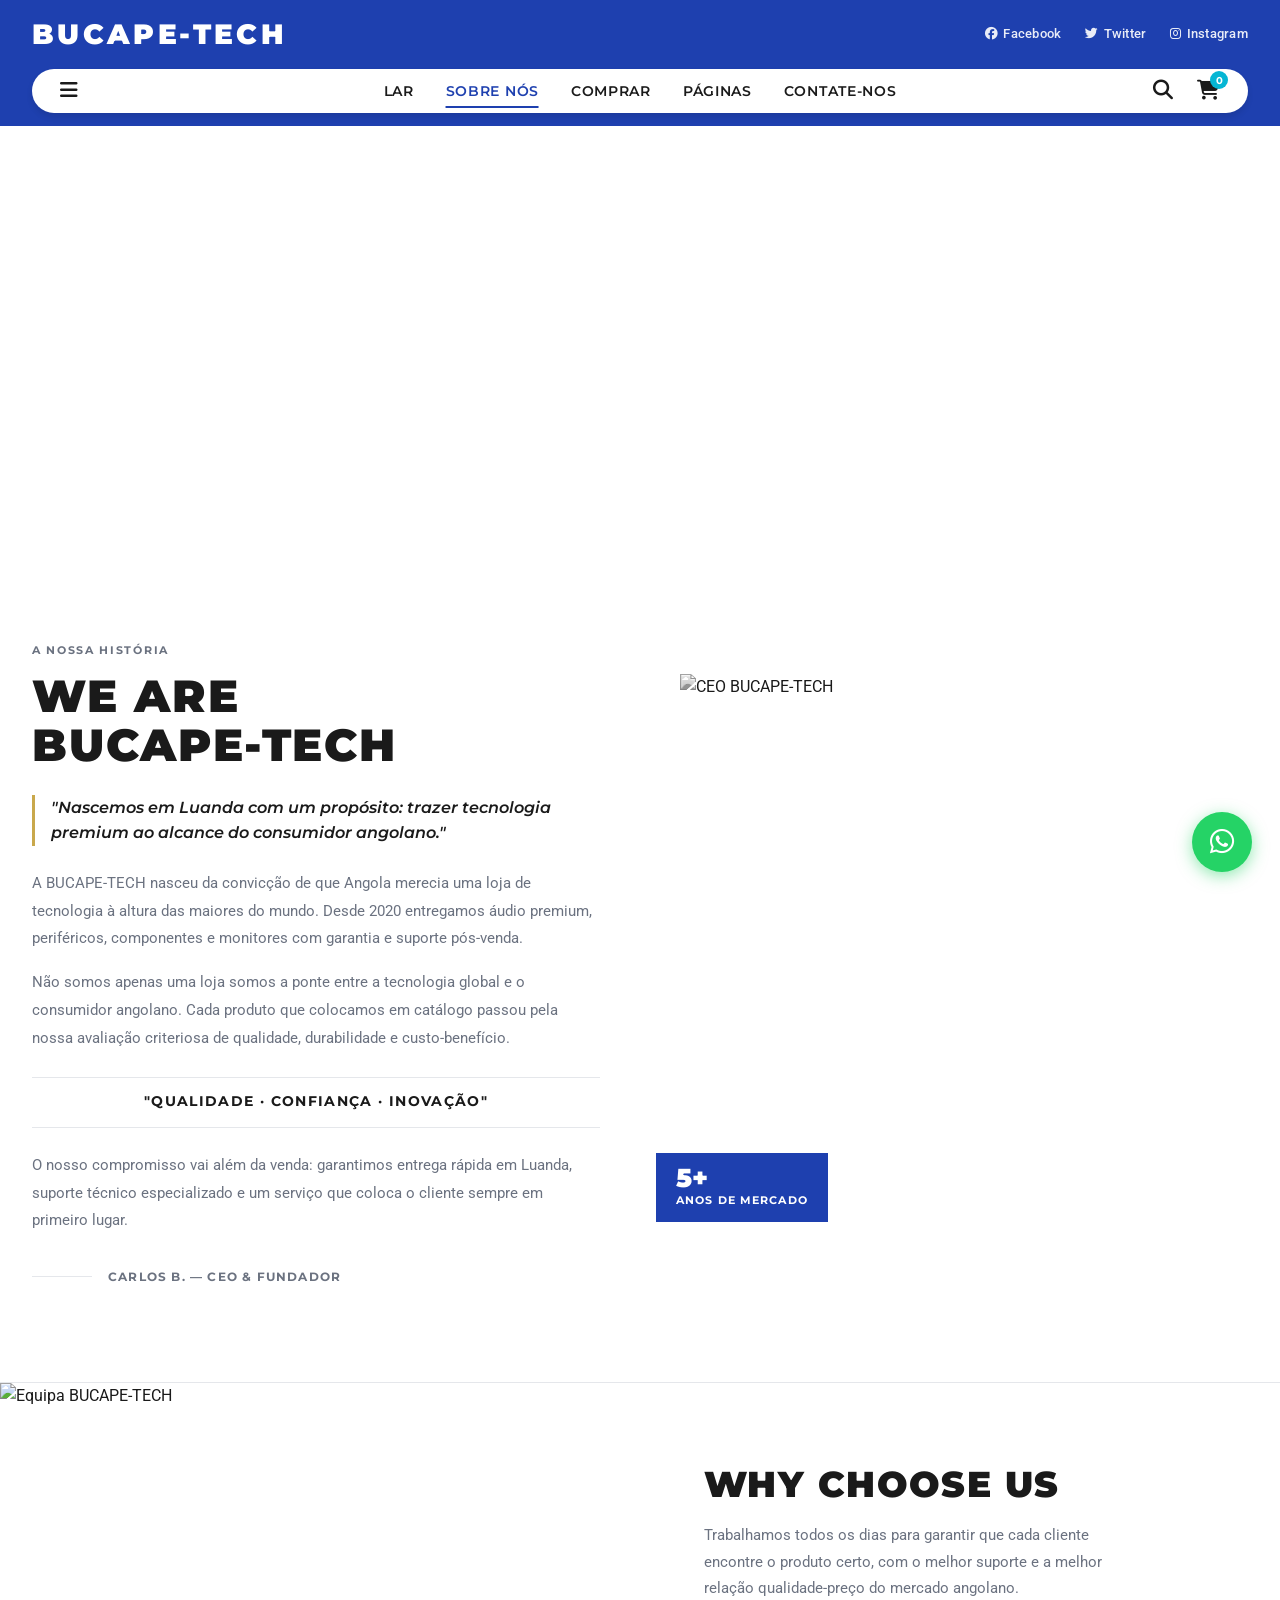
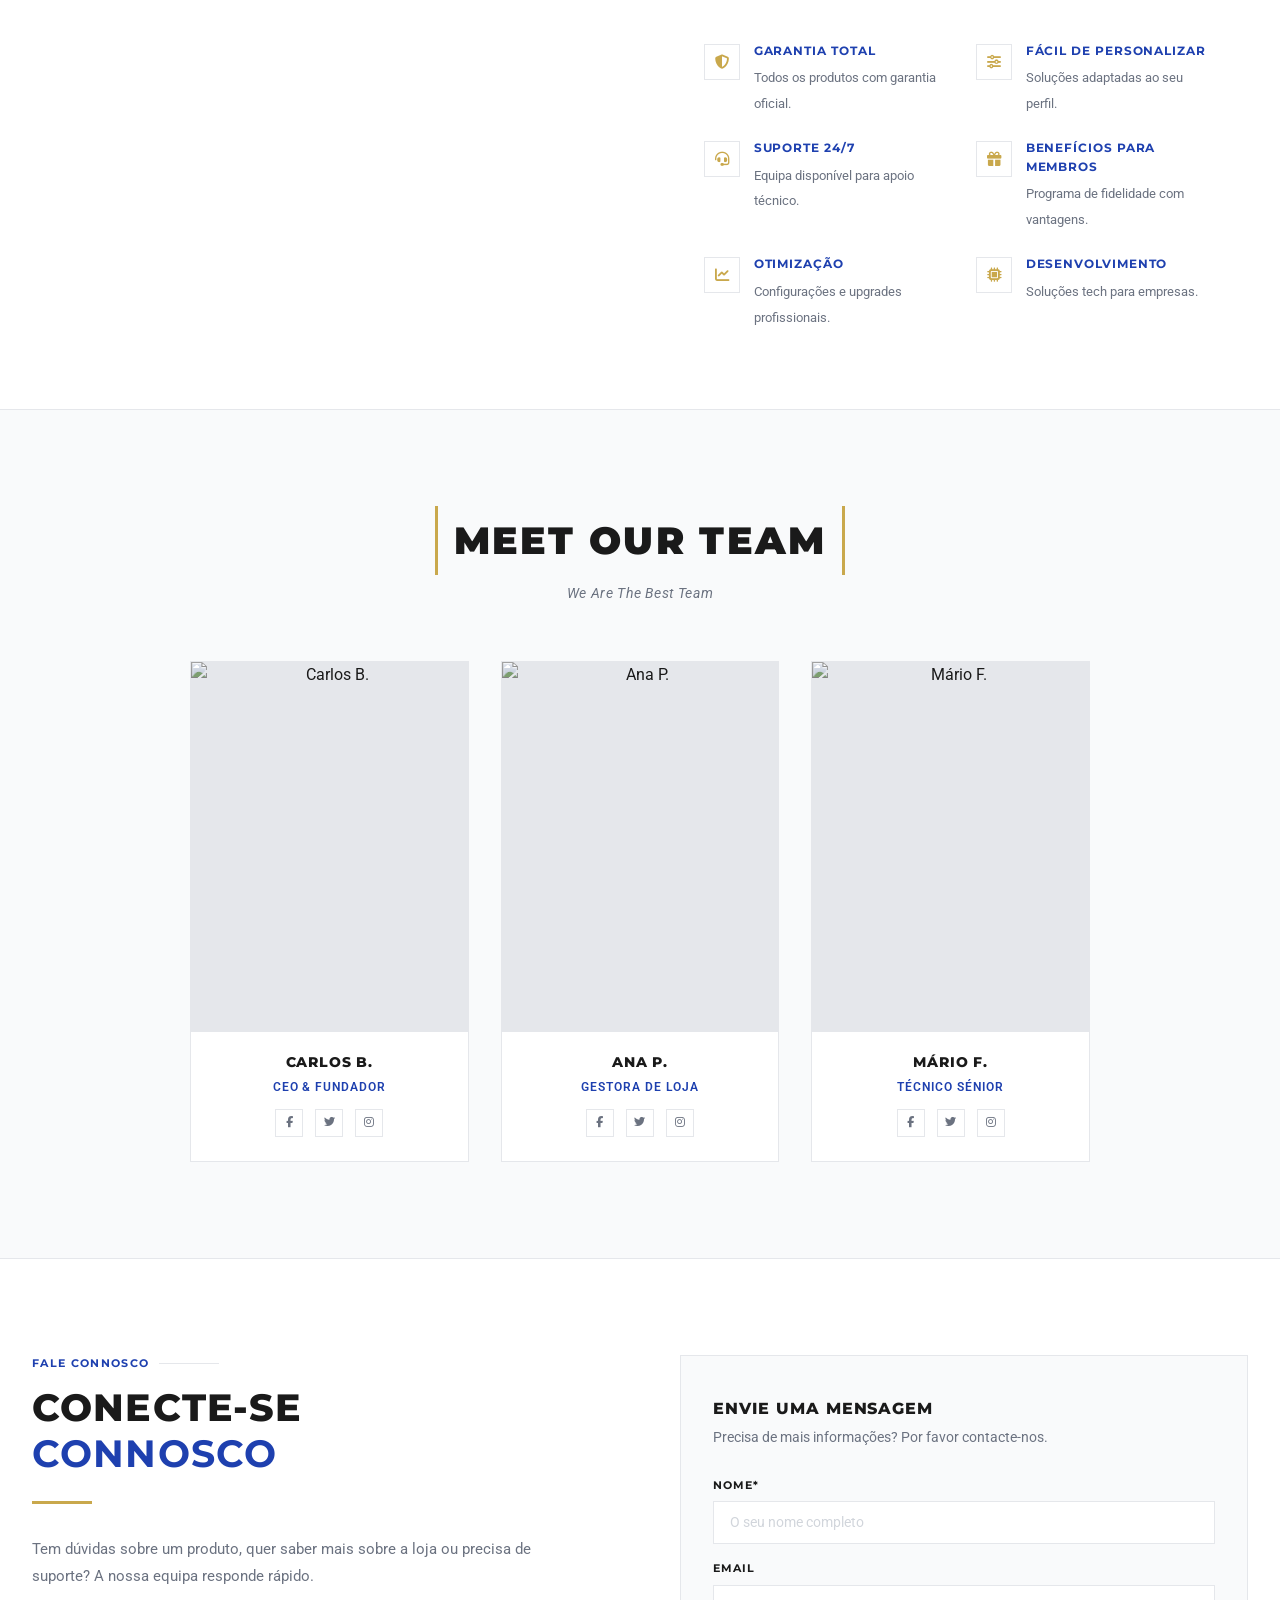
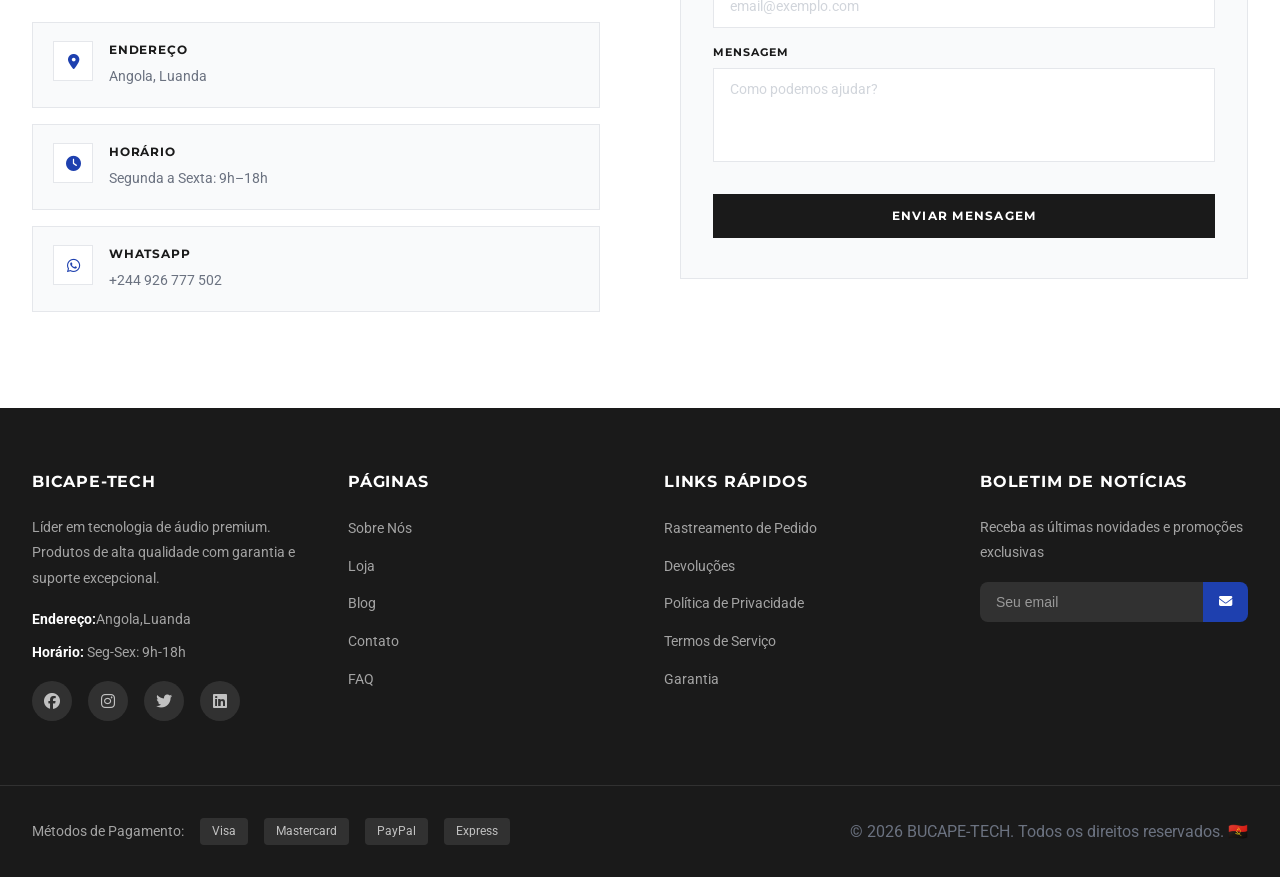
==== commit 7abbcb5c: "Finalizando" ====
--- a/about us/index.html
+++ b/about us/index.html
@@ -23,9 +23,9 @@
     <div class="topbar-content">
       <a href="index.html" class="topbar-logo">BUCAPE-TECH</a>
       <div class="topbar-right">
-        <a href="#" class="topbar-link">Facebook</a>
-        <a href="#" class="topbar-link">Twitter</a>
-        <a href="#" class="topbar-link">Instagram</a>
+        <a href="#" class="topbar-link"><i class="fab fa-facebook" style="margin-right:5px;"></i>Facebook</a>
+        <a href="#" class="topbar-link"><i class="fab fa-twitter" style="margin-right:5px;"></i>Twitter</a>
+        <a href="#" class="topbar-link"><i class="fab fa-instagram" style="margin-right:5px;"></i>Instagram</a>
       </div>
     </div>
   </div>
@@ -42,7 +42,7 @@
             <li><a href="../index.html" class="nav-link">Lar</a></li>
             <li><a href="#about" class="nav-link active">Sobre Nós</a></li>
             <li><a href="../comprar/index.html" class="nav-link">Comprar</a></li>
-            <li><a href="#" class="nav-link">Páginas</a></li>
+            <li><a href="../paginas/index.html" class="nav-link">Páginas</a></li>
             <li><a href="#contact" class="nav-link">Contate-Nos</a></li>
           </ul>
         </nav>
@@ -66,7 +66,7 @@
     <li><a href="../index.html" class="mobile-nav-link">HOME</a></li>
     <li><a href="#about"       class="mobile-nav-link">SOBRE NÓS</a></li>
     <li><a href="../comprar/index.html"            class="mobile-nav-link">COMPRAR</a></li>
-    <li><a href="#"            class="mobile-nav-link">PÁGINAS</a></li>
+    <li><a href="../paginas/index.html"            class="mobile-nav-link">PÁGINAS</a></li>
     <li><a href="#contact"     class="mobile-nav-link">CONTATE-NOS</a></li>
   </ul>
 </div>
@@ -383,12 +383,17 @@
                         <span class="payment-badge">PayPal</span>
                         <span class="payment-badge">Express</span>
                     </div>
-                    <p>&copy; 2025 BUCAPE-TECH. Todos os direitos reservados. 🇦🇴</p>
+                    <p>&copy; 2026 BUCAPE-TECH. Todos os direitos reservados. 🇦🇴</p>
                 </div>
             </div>
         </div>
     </footer>
 
+ <!-- BOTÃO WHATSAPP FLUTUANTE -->
+ <a href="https://wa.me/+244926777502" class="whatsapp-float" target="_blank" rel="noopener" title="Fale connosco no WhatsApp">
+     <i class="fab fa-whatsapp"></i>
+ </a>
+<script src="../page-transition.js"></script>
  <script src="script.js"></script>
 
 </body>
--- a/styles.css
+++ b/styles.css
@@ -2763,4 +2763,46 @@
 }
 @media (max-width: 480px) {
     .hero-content { padding: 1.75rem 0 1.25rem; }
+}
+/* ========== BOTÃO WHATSAPP FLUTUANTE ========== */
+.whatsapp-float {
+    position: fixed;
+    bottom: 28px;
+    right: 28px;
+    z-index: 9999;
+    width: 60px;
+    height: 60px;
+    background-color: #25d366;
+    color: #fff;
+    border-radius: 50%;
+    display: flex;
+    align-items: center;
+    justify-content: center;
+    font-size: 1.75rem;
+    text-decoration: none;
+    box-shadow: 0 4px 16px rgba(37, 211, 102, 0.5);
+    animation: whatsapp-pulse 2s infinite;
+    transition: transform 0.2s ease, box-shadow 0.2s ease;
+}
+
+.whatsapp-float:hover {
+    transform: scale(1.1);
+    box-shadow: 0 6px 24px rgba(37, 211, 102, 0.7);
+    animation: none;
+}
+
+@keyframes whatsapp-pulse {
+    0%   { box-shadow: 0 0 0 0 rgba(37, 211, 102, 0.6); }
+    70%  { box-shadow: 0 0 0 16px rgba(37, 211, 102, 0); }
+    100% { box-shadow: 0 0 0 0 rgba(37, 211, 102, 0); }
+}
+
+@media (max-width: 767px) {
+    .whatsapp-float {
+        bottom: 18px;
+        right: 18px;
+        width: 52px;
+        height: 52px;
+        font-size: 1.5rem;
+    }
 }
--- a/about us/styles.css
+++ b/about us/styles.css
@@ -649,4 +649,46 @@
       border-bottom: 1px solid #e5e7eb;
       transition: color 0.2s ease, padding-left 0.2s ease;
     }
-    .mobile-nav-link:hover { color: #1e40af; padding-left: 0.5rem; }+    .mobile-nav-link:hover { color: #1e40af; padding-left: 0.5rem; }
+/* ========== BOTÃO WHATSAPP FLUTUANTE ========== */
+.whatsapp-float {
+    position: fixed;
+    bottom: 28px;
+    right: 28px;
+    z-index: 9999;
+    width: 60px;
+    height: 60px;
+    background-color: #25d366;
+    color: #fff;
+    border-radius: 50%;
+    display: flex;
+    align-items: center;
+    justify-content: center;
+    font-size: 1.75rem;
+    text-decoration: none;
+    box-shadow: 0 4px 16px rgba(37, 211, 102, 0.5);
+    animation: whatsapp-pulse 2s infinite;
+    transition: transform 0.2s ease, box-shadow 0.2s ease;
+}
+
+.whatsapp-float:hover {
+    transform: scale(1.1);
+    box-shadow: 0 6px 24px rgba(37, 211, 102, 0.7);
+    animation: none;
+}
+
+@keyframes whatsapp-pulse {
+    0%   { box-shadow: 0 0 0 0 rgba(37, 211, 102, 0.6); }
+    70%  { box-shadow: 0 0 0 16px rgba(37, 211, 102, 0); }
+    100% { box-shadow: 0 0 0 0 rgba(37, 211, 102, 0); }
+}
+
+@media (max-width: 767px) {
+    .whatsapp-float {
+        bottom: 18px;
+        right: 18px;
+        width: 52px;
+        height: 52px;
+        font-size: 1.5rem;
+    }
+}
